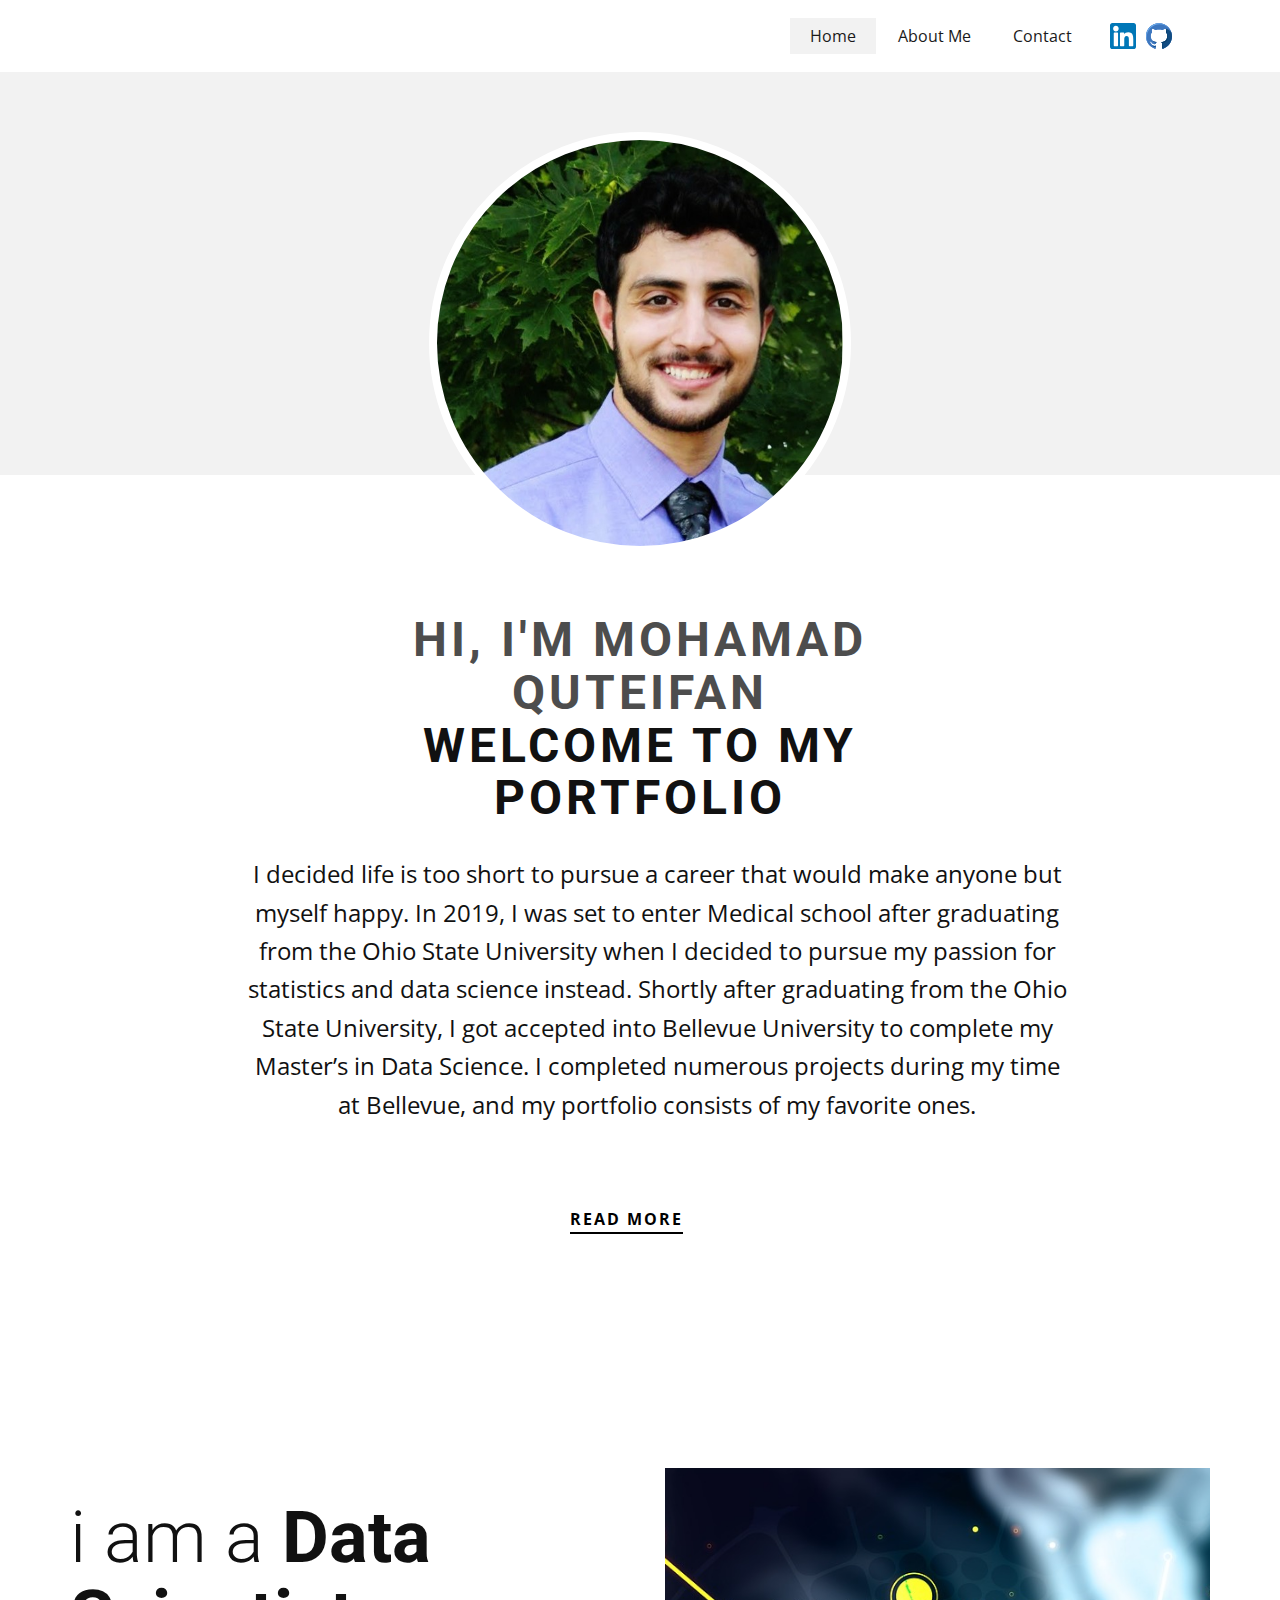
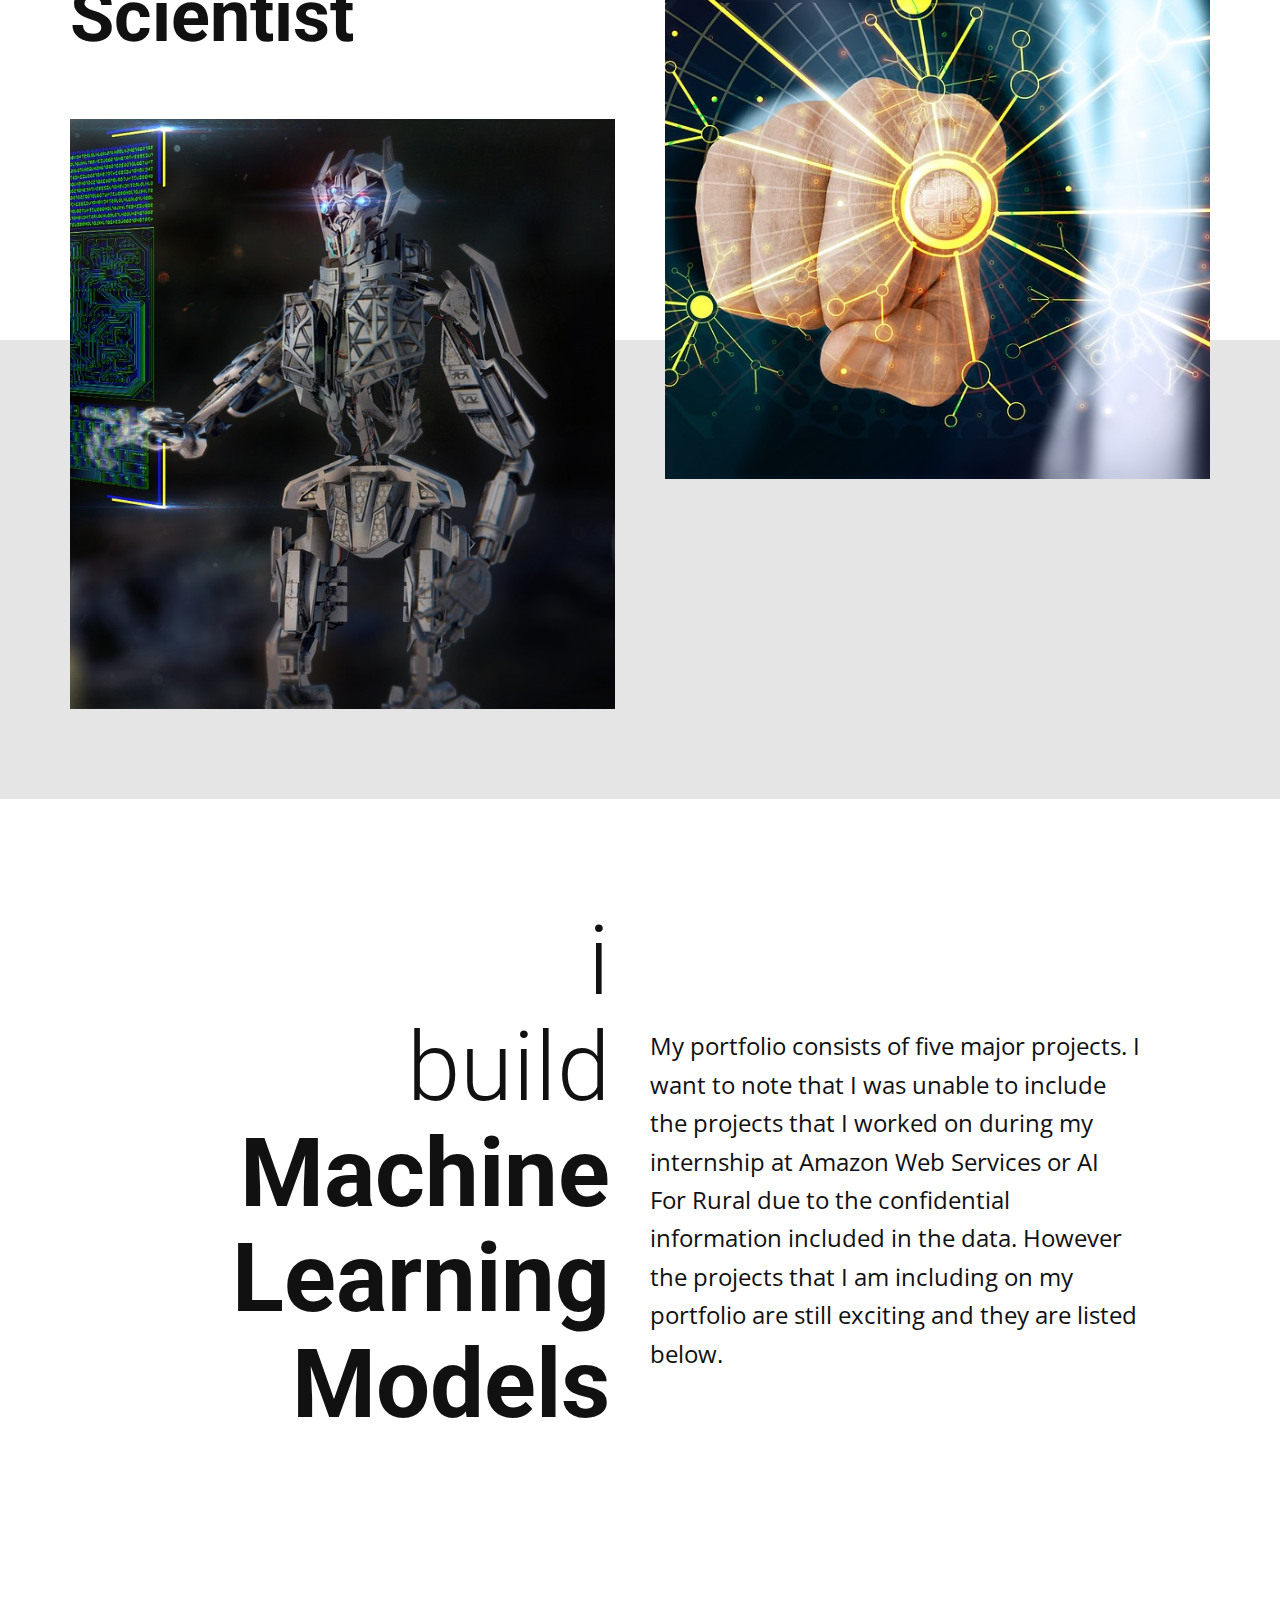
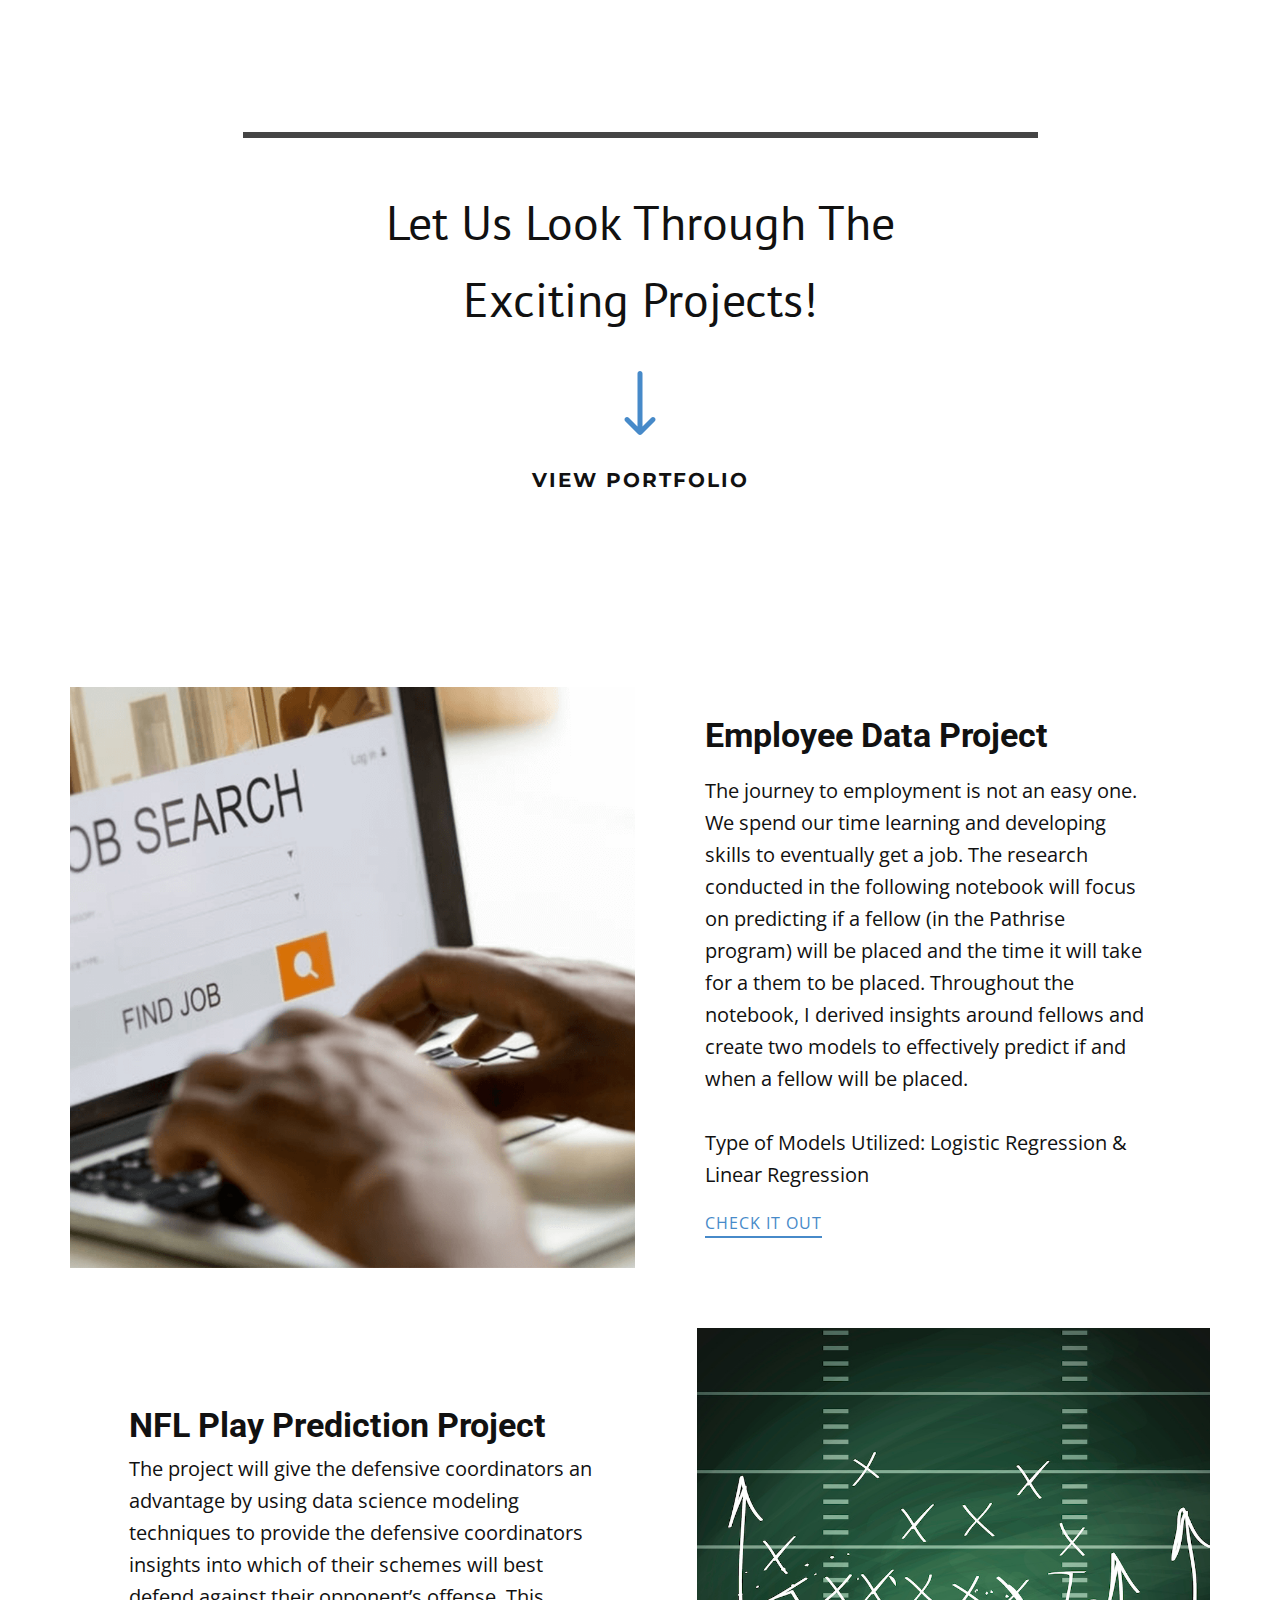
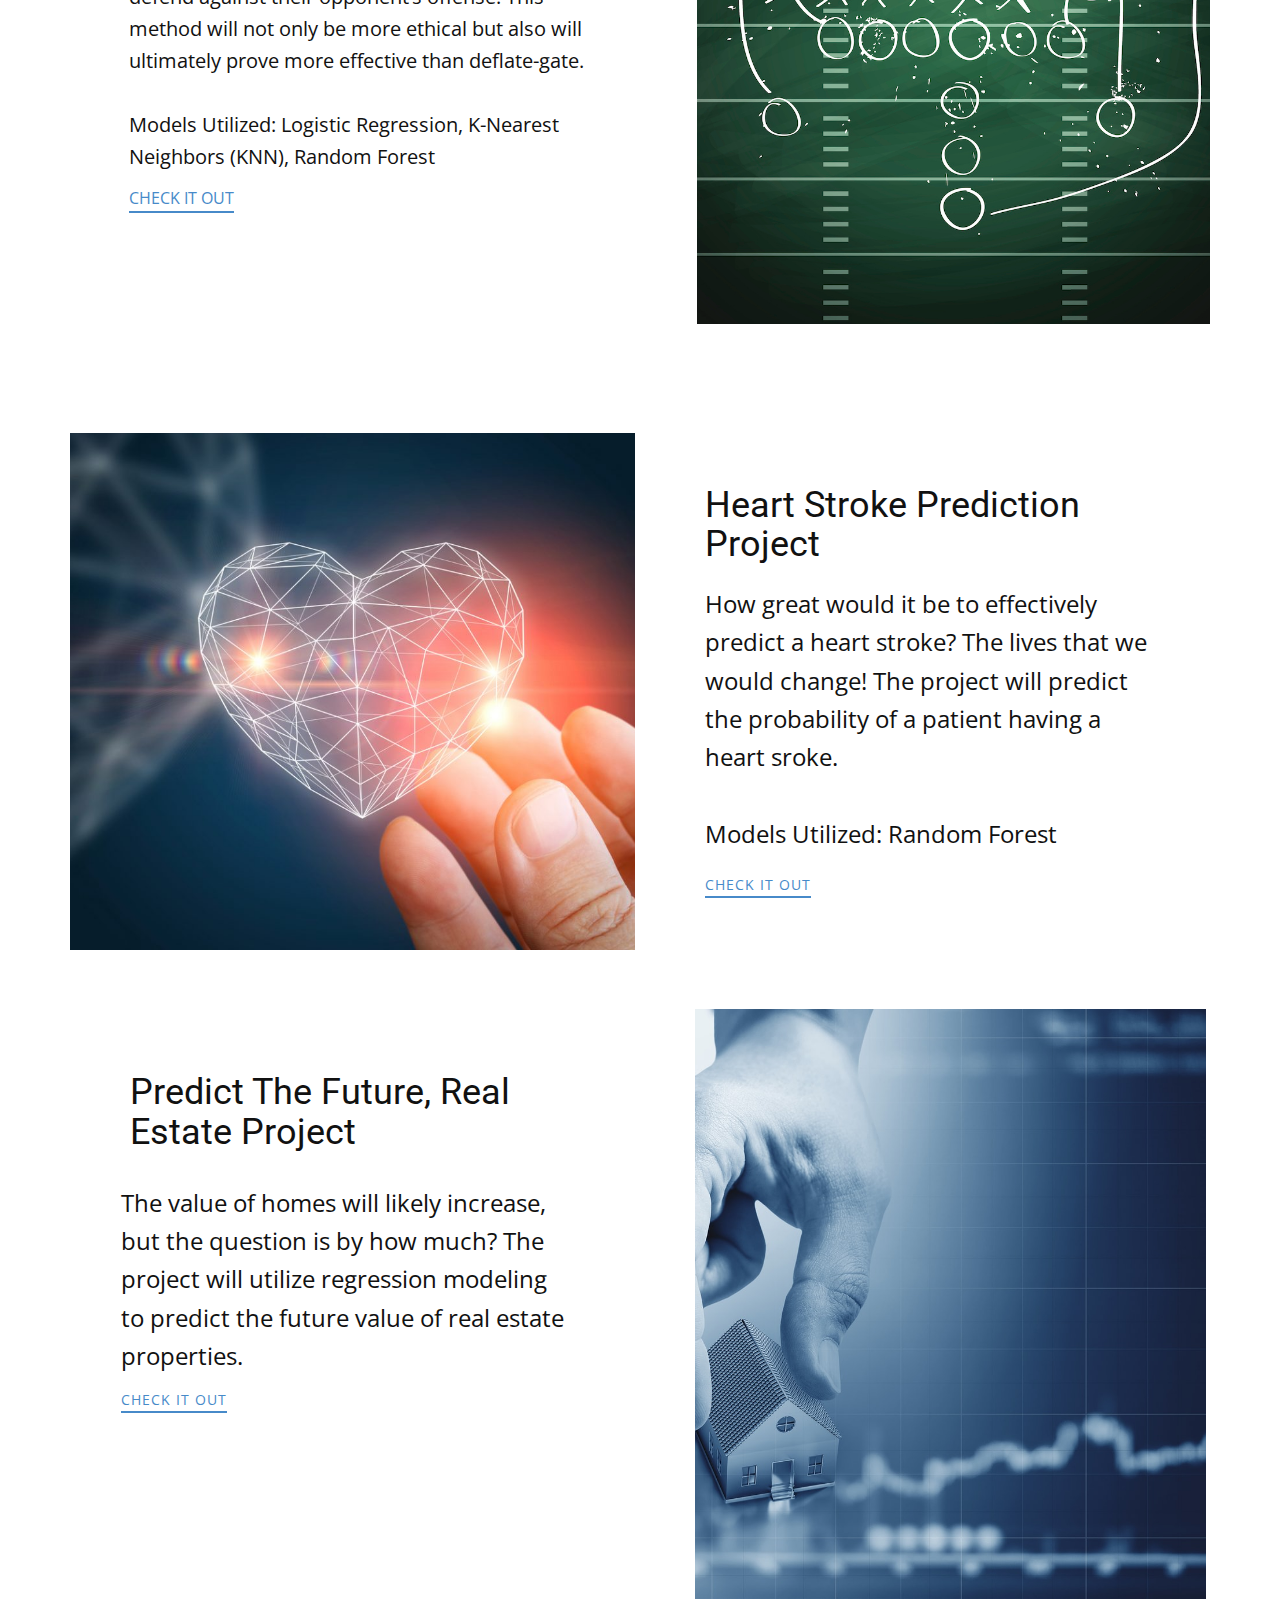
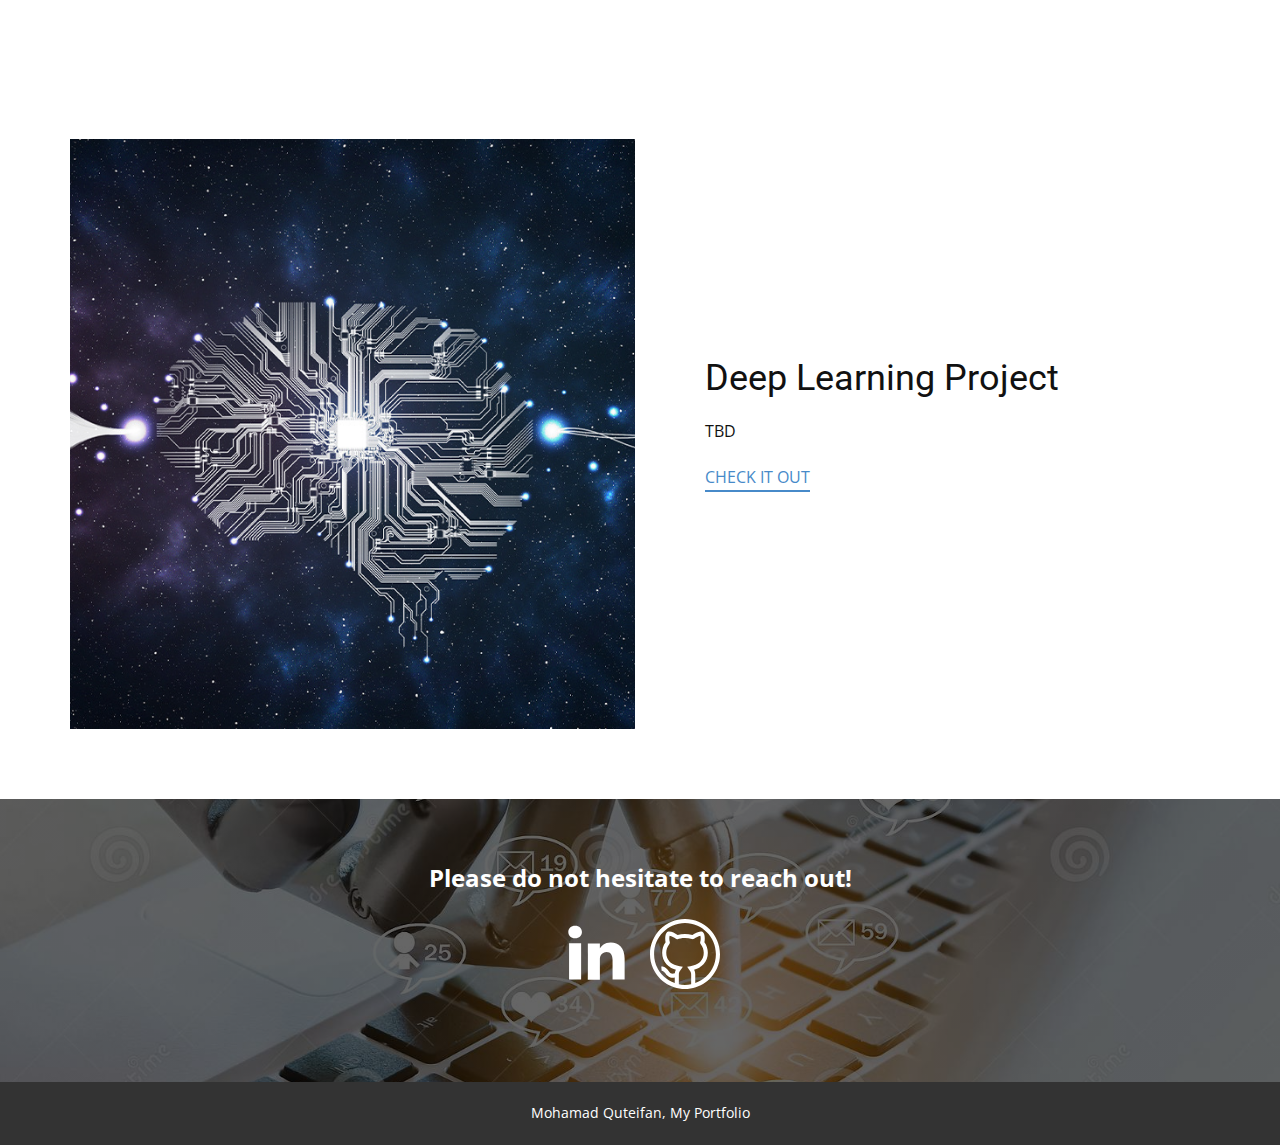
==== index.html @ 3d7f4a3b "Add files via upload" ====
<!DOCTYPE html>
<html style="font-size: 16px;">
  <head>
    <meta name="viewport" content="width=device-width, initial-scale=1.0">
    <meta charset="utf-8">
    <meta name="keywords" content="Hi, I'm Mohamad Quteifan&amp;Welcome to my Portfolio, i am a&nbsp;Data Scientist, webuilddigital, We design People Inspired Experiences that create positive change in people's lives., Visual communication for brands and people, INTUITIVE">
    <meta name="description" content="">
    <meta name="page_type" content="np-template-header-footer-from-plugin">
    <title>Home</title>
    <link rel="stylesheet" href="nicepage.css" media="screen">
<link rel="stylesheet" href="Home.css" media="screen">
    <script class="u-script" type="text/javascript" src="jquery.js" defer=""></script>
    <script class="u-script" type="text/javascript" src="nicepage.js" defer=""></script>
    <meta name="generator" content="Nicepage 3.12.1, nicepage.com">
    <link id="u-theme-google-font" rel="stylesheet" href="https://fonts.googleapis.com/css?family=Roboto:100,100i,300,300i,400,400i,500,500i,700,700i,900,900i|Open+Sans:300,300i,400,400i,600,600i,700,700i,800,800i">
    <link id="u-page-google-font" rel="stylesheet" href="https://fonts.googleapis.com/css?family=PT+Sans:400,400i,700,700i|Montserrat:100,100i,200,200i,300,300i,400,400i,500,500i,600,600i,700,700i,800,800i,900,900i">
    
    
    
    
    
    
    
    
    
    
    
    <script type="application/ld+json">{
		"@context": "http://schema.org",
		"@type": "Organization",
		"name": "Site1",
		"url": "index.html",
		"sameAs": [
				"https://www.linkedin.com/in/mohamad-quteifan-904aa9175/",
				"https://github.com/moe94z/job_portfolio"
		]
}</script>
    <meta property="og:title" content="Home">
    <meta property="og:type" content="website">
    <meta name="theme-color" content="#478ac9">
    <link rel="canonical" href="index.html">
    <meta property="og:url" content="index.html">
  </head>
  <body data-home-page="Home.html" data-home-page-title="Home" class="u-body"><header class="u-align-center-sm u-align-center-xs u-clearfix u-header u-header" id="sec-03a2"><div class="u-clearfix u-sheet u-sheet-1">
        <div class="u-social-icons u-spacing-10 u-social-icons-1">
          <a class="u-social-url" title="LinkedIn" target="_blank" href="https://www.linkedin.com/in/mohamad-quteifan-904aa9175/"><span class="u-icon u-icon-circle u-social-facebook u-social-icon u-icon-1"><svg class="u-svg-link" preserveAspectRatio="xMidYMin slice" viewBox="0 0 382 382" style=""><use xmlns:xlink="http://www.w3.org/1999/xlink" xlink:href="#svg-62d9"></use></svg><svg class="u-svg-content" viewBox="0 0 382 382" x="0px" y="0px" id="svg-62d9" style="enable-background:new 0 0 382 382;"><path style="fill:currentColor;" d="M347.445,0H34.555C15.471,0,0,15.471,0,34.555v312.889C0,366.529,15.471,382,34.555,382h312.889  C366.529,382,382,366.529,382,347.444V34.555C382,15.471,366.529,0,347.445,0z M118.207,329.844c0,5.554-4.502,10.056-10.056,10.056  H65.345c-5.554,0-10.056-4.502-10.056-10.056V150.403c0-5.554,4.502-10.056,10.056-10.056h42.806  c5.554,0,10.056,4.502,10.056,10.056V329.844z M86.748,123.432c-22.459,0-40.666-18.207-40.666-40.666S64.289,42.1,86.748,42.1  s40.666,18.207,40.666,40.666S109.208,123.432,86.748,123.432z M341.91,330.654c0,5.106-4.14,9.246-9.246,9.246H286.73  c-5.106,0-9.246-4.14-9.246-9.246v-84.168c0-12.556,3.683-55.021-32.813-55.021c-28.309,0-34.051,29.066-35.204,42.11v97.079  c0,5.106-4.139,9.246-9.246,9.246h-44.426c-5.106,0-9.246-4.14-9.246-9.246V149.593c0-5.106,4.14-9.246,9.246-9.246h44.426  c5.106,0,9.246,4.14,9.246,9.246v15.655c10.497-15.753,26.097-27.912,59.312-27.912c73.552,0,73.131,68.716,73.131,106.472  L341.91,330.654L341.91,330.654z"></path></svg></span>
          </a>
          <a class="u-social-url" title="Github" target="_blank" href="https://github.com/moe94z/job_portfolio"><span class="u-icon u-icon-circle u-social-icon u-social-twitter u-icon-2"><svg class="u-svg-link" preserveAspectRatio="xMidYMin slice" viewBox="0 0 496 496" style=""><use xmlns:xlink="http://www.w3.org/1999/xlink" xlink:href="#svg-66b6"></use></svg><svg class="u-svg-content" viewBox="0 0 496 496" x="0px" y="0px" id="svg-66b6" style="enable-background:new 0 0 496 496;"><path id="SVGCleanerId_0" style="fill:#3E77BF;" d="M247.992,5.163C111.048,5.163,0,116.627,0,254.163  c0,109.992,71.048,203.32,169.632,236.24c12.392,2.296,16.912-5.392,16.912-12c0-5.904-0.216-21.56-0.336-42.344  c-69,15.064-83.552-33.376-83.552-33.376c-11.264-28.768-27.52-36.408-27.52-36.408c-22.528-15.456,1.696-15.16,1.696-15.16  c24.88,1.752,37.976,25.672,37.976,25.672c22.144,38.048,58.064,27.048,72.192,20.672c2.232-16.08,8.656-27.064,15.736-33.28  c-55.056-6.296-112.944-27.64-112.944-123.04c0-27.176,9.656-49.408,25.52-66.832c-2.568-6.296-11.072-31.6,2.416-65.872  c0,0,20.832-6.688,68.2,25.52c19.784-5.52,41-8.28,62.096-8.392c21.048,0.112,42.28,2.864,62.096,8.392  c47.328-32.208,68.128-25.52,68.128-25.52c13.52,34.272,5.016,59.576,2.456,65.872c15.904,17.424,25.504,39.648,25.504,66.832  c0,95.64-57.984,116.68-113.232,122.856c8.904,7.688,16.832,22.872,16.832,46.112c0,33.296-0.296,60.128-0.296,68.296  c0,6.672,4.472,14.424,17.048,11.968C425.016,457.387,496,364.123,496,254.163C496,116.627,384.952,5.163,247.992,5.163z"></path><g><path id="SVGCleanerId_0_1_" style="fill:#3E77BF;" d="M247.992,5.163C111.048,5.163,0,116.627,0,254.163   c0,109.992,71.048,203.32,169.632,236.24c12.392,2.296,16.912-5.392,16.912-12c0-5.904-0.216-21.56-0.336-42.344   c-69,15.064-83.552-33.376-83.552-33.376c-11.264-28.768-27.52-36.408-27.52-36.408c-22.528-15.456,1.696-15.16,1.696-15.16   c24.88,1.752,37.976,25.672,37.976,25.672c22.144,38.048,58.064,27.048,72.192,20.672c2.232-16.08,8.656-27.064,15.736-33.28   c-55.056-6.296-112.944-27.64-112.944-123.04c0-27.176,9.656-49.408,25.52-66.832c-2.568-6.296-11.072-31.6,2.416-65.872   c0,0,20.832-6.688,68.2,25.52c19.784-5.52,41-8.28,62.096-8.392c21.048,0.112,42.28,2.864,62.096,8.392   c47.328-32.208,68.128-25.52,68.128-25.52c13.52,34.272,5.016,59.576,2.456,65.872c15.904,17.424,25.504,39.648,25.504,66.832   c0,95.64-57.984,116.68-113.232,122.856c8.904,7.688,16.832,22.872,16.832,46.112c0,33.296-0.296,60.128-0.296,68.296   c0,6.672,4.472,14.424,17.048,11.968C425.016,457.387,496,364.123,496,254.163C496,116.627,384.952,5.163,247.992,5.163z"></path>
</g><g><path style="fill:#114C82;" d="M378.496,109.131c13.128,33.904,4.752,58.928,2.2,65.176c15.904,17.424,25.504,39.648,25.504,66.832   c0,95.64-57.984,116.68-113.232,122.856c8.904,7.688,16.832,22.872,16.832,46.112c0,33.296-0.296,60.128-0.296,68.296   c0,6.672,4.472,14.424,17.048,11.968C425.016,457.387,496,364.123,496,254.163c0-29.56-5.152-57.896-14.568-84.2   C447.24,133.963,409.184,109.987,378.496,109.131z"></path><path style="fill:#114C82;" d="M192.976,377.323c2.784-5.616,6.184-9.984,9.76-13.144c-30.176-3.456-61.168-11.512-83.048-33.744   C136.52,358.451,163.928,371.195,192.976,377.323z"></path>
</g><path style="fill:#6CA9EA;" d="M12.912,270.947c0-137.536,111.048-249,247.992-249c76.04,0,144.056,34.392,189.536,88.488  C405.52,46.755,331.616,5.163,247.992,5.163C111.048,5.163,0,116.627,0,254.163c0,61.32,22.12,117.424,58.752,160.792  C29.944,374.291,12.912,324.643,12.912,270.947z"></path><path style="fill:#083E66;" d="M322.712,426.899c0-23.232-7.928-38.44-16.832-46.128c55.248-6.16,113.24-27.216,113.24-122.848  c0-27.184-9.6-49.4-25.52-66.824c2.576-6.296,11.096-31.608-2.456-65.872c0,0-2.576-0.792-7.896-0.488  c5.808,25.84-0.416,44.32-2.552,49.568c15.904,17.424,25.504,39.648,25.504,66.832c0,95.64-57.984,116.68-113.232,122.856  c8.904,7.688,16.832,22.872,16.832,46.112c0,33.296-0.296,60.128-0.296,68.296c0,5.872,3.496,12.568,12.92,12.408  C322.488,479.555,322.712,455.659,322.712,426.899z"></path><path style="fill:#114C82;" d="M117.464,423.995c5.208,10.72,22.712,36.4,68.888,30.992c-0.064-5.648-0.112-11.976-0.144-18.928  C150.584,443.835,129.552,434.667,117.464,423.995z"></path><path style="fill:#6CA9EA;" d="M126.368,391.387c-1.592-2.4-4.576-6.472-8.904-10.544  C120.272,385.011,123.256,388.507,126.368,391.387z"></path></svg></span>
          </a>
        </div>
        <nav class="u-align-left u-menu u-menu-dropdown u-offcanvas u-menu-1">
          <div class="menu-collapse" style="font-size: 1rem;">
            <a class="u-button-style u-nav-link" href="#">
              <svg class="u-svg-link" preserveAspectRatio="xMidYMin slice" viewBox="0 0 302 302" style=""><use xmlns:xlink="http://www.w3.org/1999/xlink" xlink:href="#svg-8a8f"></use></svg>
              <svg xmlns="http://www.w3.org/2000/svg" xmlns:xlink="http://www.w3.org/1999/xlink" version="1.1" id="svg-8a8f" x="0px" y="0px" viewBox="0 0 302 302" style="enable-background:new 0 0 302 302;" xml:space="preserve" class="u-svg-content"><g><rect y="36" width="302" height="30"></rect><rect y="236" width="302" height="30"></rect><rect y="136" width="302" height="30"></rect>
</g><g></g><g></g><g></g><g></g><g></g><g></g><g></g><g></g><g></g><g></g><g></g><g></g><g></g><g></g><g></g></svg>
            </a>
          </div>
          <div class="u-custom-menu u-nav-container">
            <ul class="u-nav u-spacing-2 u-unstyled u-nav-1"><li class="u-nav-item"><a class="u-active-grey-5 u-button-style u-hover-grey-10 u-nav-link u-text-active-grey-90 u-text-grey-90 u-text-hover-grey-90" href="Home.html" style="padding: 10px 20px;">Home</a>
</li><li class="u-nav-item"><a class="u-active-grey-5 u-button-style u-hover-grey-10 u-nav-link u-text-active-grey-90 u-text-grey-90 u-text-hover-grey-90" href="About-Me.html" style="padding: 10px 20px;">About Me</a>
</li><li class="u-nav-item"><a class="u-active-grey-5 u-button-style u-hover-grey-10 u-nav-link u-text-active-grey-90 u-text-grey-90 u-text-hover-grey-90" href="Contact.html" style="padding: 10px 20px;">Contact</a>
</li></ul>
          </div>
          <div class="u-custom-menu u-nav-container-collapse">
            <div class="u-align-center u-black u-container-style u-inner-container-layout u-opacity u-opacity-95 u-sidenav">
              <div class="u-sidenav-overflow">
                <div class="u-menu-close"></div>
                <ul class="u-align-center u-nav u-popupmenu-items u-unstyled u-nav-2"><li class="u-nav-item"><a class="u-button-style u-nav-link" href="Home.html" style="padding: 10px 20px;">Home</a>
</li><li class="u-nav-item"><a class="u-button-style u-nav-link" href="About-Me.html" style="padding: 10px 20px;">About Me</a>
</li><li class="u-nav-item"><a class="u-button-style u-nav-link" href="Contact.html" style="padding: 10px 20px;">Contact</a>
</li></ul>
              </div>
            </div>
            <div class="u-black u-menu-overlay u-opacity u-opacity-70"></div>
          </div>
        </nav>
      </div></header>
    <section class="u-align-center u-clearfix u-section-1" id="carousel_ba1c">
      <div class="u-expanded-width u-grey-5 u-shape u-shape-rectangle u-shape-1"></div>
      <div alt="" class="u-border-8 u-border-white u-image u-image-circle u-image-1" data-image-width="601" data-image-height="601"></div>
      <h2 class="u-align-center u-text u-text-1">
        <span class="u-text-grey-70">Hi, I'm Mohamad QuteifaN</span>
        <br>Welcome to my Portfolio
      </h2>
      <p class="u-align-center u-text u-text-2">I decided life is too short to pursue a career that would make anyone but myself happy. In 2019, I was set to enter Medical school after graduating from the Ohio State University when I decided to pursue my passion for statistics and data science instead. Shortly after graduating from the Ohio State University, I got accepted into Bellevue University to complete my Master’s in Data Science. I completed numerous projects during my time at Bellevue, and my portfolio consists of my favorite ones.</p>
      <p class="u-text u-text-3">&nbsp;&nbsp;<br>
      </p>
      <a href="About-Me.html" data-page-id="1490206124" class="u-active-none u-border-2 u-border-black u-btn u-btn-rectangle u-button-style u-hover-none u-none u-btn-1" target="_blank">read more</a>
    </section>
    <section class="u-clearfix u-grey-10 u-valign-top-lg u-valign-top-xl u-section-2" id="carousel_6cce">
      <div class="u-expanded-width u-shape u-shape-rectangle u-white u-shape-1"></div>
      <div class="u-clearfix u-gutter-50 u-layout-wrap u-layout-wrap-1">
        <div class="u-layout">
          <div class="u-layout-row">
            <div class="u-container-style u-layout-cell u-left-cell u-size-30 u-layout-cell-1">
              <div class="u-container-layout u-valign-top u-container-layout-1">
                <h2 class="u-align-left u-text u-text-1">i am a&nbsp;<span style="font-weight: 700;">Data Scientist</span>
                </h2>
                <img src="images/48fd1aa36b492412c0add95955377b33d383088a3a915f79c4922a557d38fcab92a4e2fc0c6172237e4321db1f31d0b478dfc99444fad616655829_1280.jpg" alt="" class="u-expanded-width u-image u-image-default u-image-1" data-image-width="1280" data-image-height="720">
              </div>
            </div>
            <div class="u-container-style u-layout-cell u-right-cell u-size-30 u-layout-cell-2">
              <div class="u-container-layout u-container-layout-2">
                <img class="u-expanded-width u-image u-image-2" src="images/2a2d715eddd29be3037ed1bd314f33c243db2ed6823d660c3ce680f28a0178cde86cc2e2a98e6520d9d602aae78fd8c19b2b03777353a0741c46ea_1280.jpg" data-image-width="1280" data-image-height="675">
                <p class="u-align-left u-text u-text-2">&nbsp;&nbsp;</p>
              </div>
            </div>
          </div>
        </div>
      </div>
    </section>
    <section class="u-clearfix u-white u-section-3" id="carousel_ca64">
      <div class="u-clearfix u-sheet u-valign-middle-lg u-valign-middle-md u-valign-middle-xl u-sheet-1">
        <div class="u-clearfix u-expanded-width u-layout-wrap u-layout-wrap-1">
          <div class="u-layout">
            <div class="u-layout-row">
              <div class="u-align-right u-container-style u-layout-cell u-size-30 u-layout-cell-1">
                <div class="u-container-layout u-container-layout-1">
                  <h1 class="u-text u-text-1">i<br>build<br><b>Machine Learning Models</b>
                  </h1>
                </div>
              </div>
              <div class="u-container-style u-layout-cell u-size-30 u-layout-cell-2">
                <div class="u-container-layout u-container-layout-2">
                  <p class="u-text u-text-2">My portfolio consists of five major projects. I want to note that I was unable to include the projects that I worked on during my internship at Amazon Web Services or AI For Rural due to the confidential information included in the data. However the projects that I am including on my portfolio are still exciting and they are listed below.</p>
                </div>
              </div>
            </div>
          </div>
        </div>
      </div>
    </section>
    <section class="u-clearfix u-section-4" id="carousel_9575">
      <div class="u-clearfix u-sheet u-valign-middle u-sheet-1">
        <div class="u-border-6 u-border-grey-dark-1 u-line u-line-horizontal u-line-1"></div>
        <h2 class="u-align-center u-custom-font u-font-pt-sans u-text u-text-1">Let Us Look Through The Exciting Projects!</h2><span class="u-icon u-icon-circle u-text-palette-1-base u-icon-1"><svg class="u-svg-link" preserveAspectRatio="xMidYMin slice" viewBox="0 0 512 512" style=""><use xmlns:xlink="http://www.w3.org/1999/xlink" xlink:href="#svg-1135"></use></svg><svg xmlns="http://www.w3.org/2000/svg" xmlns:xlink="http://www.w3.org/1999/xlink" version="1.1" xml:space="preserve" class="u-svg-content" viewBox="0 0 512 512" x="0px" y="0px" id="svg-1135" style="enable-background:new 0 0 512 512;"><g><g><path d="M374.108,373.328c-7.829-7.792-20.492-7.762-28.284,0.067L276,443.557V20c0-11.046-8.954-20-20-20    c-11.046,0-20,8.954-20,20v423.558l-69.824-70.164c-7.792-7.829-20.455-7.859-28.284-0.067c-7.83,7.793-7.859,20.456-0.068,28.285    l104,104.504c0.006,0.007,0.013,0.012,0.019,0.018c7.792,7.809,20.496,7.834,28.314,0.001c0.006-0.007,0.013-0.012,0.019-0.018    l104-104.504C381.966,393.785,381.939,381.121,374.108,373.328z"></path>
</g>
</g></svg></span>
        <h5 class="u-align-center u-custom-font u-font-montserrat u-text u-text-2">view portfolio</h5>
      </div>
    </section>
    <section class="u-clearfix u-section-5" id="sec-7478">
      <div class="u-clearfix u-sheet u-sheet-1">
        <div class="u-clearfix u-expanded-width u-gutter-10 u-layout-wrap u-layout-wrap-1">
          <div class="u-gutter-0 u-layout">
            <div class="u-layout-row" style="">
              <div class="u-size-30 u-size-60-md" style="">
                <div class="u-layout-row" style="">
                  <div class="u-align-left u-container-style u-image u-layout-cell u-left-cell u-size-60 u-image-1" src="" data-image-width="1600" data-image-height="800">
                    <div class="u-container-layout u-valign-middle u-container-layout-1" src=""></div>
                  </div>
                </div>
              </div>
              <div class="u-size-30 u-size-60-md" style="">
                <div class="u-layout-col" style="">
                  <div class="u-align-left u-container-style u-layout-cell u-right-cell u-size-60 u-white u-layout-cell-2">
                    <div class="u-container-layout u-valign-middle u-container-layout-2">
                      <h2 class="u-text u-text-1">Employee Data Project</h2>
                      <p class="u-text u-text-2">The journey to employment is not an easy one. We spend our time learning and developing skills to eventually get a job. The research conducted in the following notebook will focus on predicting if a fellow (in the Pathrise program) will be placed and the time it will take for a them to be placed. Throughout the notebook, I derived insights around fellows and create two models to effectively predict if and when a fellow will be placed.<br>
                        <br>Type of Models Utilized: Logistic Regression &amp; Linear Regression
                      </p>
                      <a href="https://github.com/moe94z/job_portfolio/blob/main/Employment_Challenge_Classification_Regression_Modeling_MQuteifan.ipynb" class="u-active-none u-border-2 u-border-palette-1-base u-btn u-btn-rectangle u-button-style u-hover-none u-none u-btn-1">Check It Out</a>
                    </div>
                  </div>
                </div>
              </div>
            </div>
          </div>
        </div>
      </div>
    </section>
    <section class="u-clearfix u-section-6" id="sec-d59d">
      <div class="u-clearfix u-sheet u-sheet-1">
        <div class="u-clearfix u-expanded-width u-layout-wrap u-layout-wrap-1">
          <div class="u-layout">
            <div class="u-layout-row">
              <div class="u-align-left u-container-style u-layout-cell u-left-cell u-size-33 u-layout-cell-1">
                <div class="u-container-layout u-container-layout-1">
                  <h2 class="u-text u-text-1">NFL Play Prediction Project</h2>
                  <p class="u-text u-text-2">The project will give the defensive coordinators an advantage by using data science modeling techniques to provide the defensive coordinators insights into which of their schemes will best defend against their opponent’s offense. This method will not only be more ethical but also will ultimately prove more effective than deflate-gate.<br>
                    <br>Models Utilized: Logistic Regression, K-Nearest Neighbors (KNN), Random Forest
                  </p>
                  <a href="https://github.com/moe94z/job_portfolio/blob/main/NFL_Data_Predictive_Modeling_Analytics.ipynb" class="u-active-none u-border-2 u-border-palette-1-base u-btn u-btn-rectangle u-button-style u-hover-none u-none u-btn-1">CHECK IT OUT<br>
                  </a>
                </div>
              </div>
              <div class="u-container-style u-image u-layout-cell u-right-cell u-size-27 u-image-1" data-image-width="1500" data-image-height="1018">
                <div class="u-container-layout u-container-layout-2"></div>
              </div>
            </div>
          </div>
        </div>
      </div>
    </section>
    <section class="u-clearfix u-section-7" id="sec-fa97">
      <div class="u-clearfix u-sheet u-valign-middle u-sheet-1">
        <div class="u-clearfix u-expanded-width u-gutter-10 u-layout-wrap u-layout-wrap-1">
          <div class="u-gutter-0 u-layout">
            <div class="u-layout-row" style="">
              <div class="u-size-30 u-size-60-md" style="">
                <div class="u-layout-row" style="">
                  <div class="u-align-left u-container-style u-image u-layout-cell u-left-cell u-size-60 u-image-1" src="" data-image-width="1200" data-image-height="800">
                    <div class="u-container-layout u-valign-middle u-container-layout-1" src=""></div>
                  </div>
                </div>
              </div>
              <div class="u-size-30 u-size-60-md" style="">
                <div class="u-layout-col" style="">
                  <div class="u-align-left u-container-style u-layout-cell u-right-cell u-size-60 u-white u-layout-cell-2">
                    <div class="u-container-layout u-valign-middle u-container-layout-2">
                      <h2 class="u-text u-text-1">Heart Stroke Prediction Project</h2>
                      <p class="u-text u-text-2">How great would it be to effectively predict a heart stroke? The lives that we would change! The project will predict the probability of a patient having a heart sroke.&nbsp;<br>
                        <br>Models Utilized: Random Forest
                      </p>
                      <a href="https://github.com/moe94z/job_portfolio/blob/main/Heart%20Stroke%20Prediction%20Model.ipynb" class="u-active-none u-border-2 u-border-palette-1-base u-btn u-btn-rectangle u-button-style u-hover-none u-none u-btn-1">CHECK IT OUT</a>
                    </div>
                  </div>
                </div>
              </div>
            </div>
          </div>
        </div>
      </div>
    </section>
    <section class="u-clearfix u-section-8" id="sec-5522">
      <div class="u-clearfix u-gutter-0 u-layout-wrap u-layout-wrap-1">
        <div class="u-layout" style="">
          <div class="u-layout-row" style="">
            <div class="u-align-left u-container-style u-layout-cell u-left-cell u-size-28 u-size-xs-60 u-white u-layout-cell-1" src="">
              <div class="u-container-layout u-container-layout-1">
                <h2 class="u-text u-text-1">Predict The Future, Real Estate Project</h2>
                <p class="u-text u-text-2">The value of homes will likely increase, but the question is by how much? The project will utilize regression modeling to predict the future value of real estate properties. </p>
                <a href="" class="u-active-none u-border-2 u-border-palette-1-base u-btn u-btn-rectangle u-button-style u-hover-none u-none u-btn-1">CHECK IT OUT<br>
                </a>
              </div>
            </div>
            <div class="u-align-center u-container-style u-layout-cell u-right-cell u-size-32 u-size-xs-60 u-layout-cell-2" src="">
              <div class="u-container-layout u-valign-top u-container-layout-2" src="">
                <img class="u-image u-image-1" src="images/Artificial-Intelligence-in-Real-Estate-Teaser-1.jpg" data-image-width="1600" data-image-height="1019">
              </div>
            </div>
          </div>
        </div>
      </div>
    </section>
    <section class="u-clearfix u-section-9" id="sec-5ba5">
      <div class="u-clearfix u-sheet u-sheet-1">
        <div class="u-clearfix u-expanded-width u-gutter-10 u-layout-wrap u-layout-wrap-1">
          <div class="u-layout" style="">
            <div class="u-layout-row" style="">
              <div class="u-align-left u-container-style u-image u-layout-cell u-left-cell u-size-30 u-size-xs-60 u-image-1" src="" data-image-width="1200" data-image-height="675">
                <div class="u-container-layout u-valign-middle u-container-layout-1" src=""></div>
              </div>
              <div class="u-align-left u-container-style u-layout-cell u-right-cell u-size-30 u-size-xs-60 u-white u-layout-cell-2">
                <div class="u-container-layout u-container-layout-2">
                  <h2 class="u-text u-text-1">Deep Learning Project</h2>
                  <p class="u-text u-text-2">TBD</p>
                  <a href="https://nicepage.com/" class="u-active-none u-border-2 u-border-palette-1-base u-btn u-btn-rectangle u-button-style u-hover-none u-none u-btn-1">CHECK IT OUT</a>
                </div>
              </div>
            </div>
          </div>
        </div>
      </div>
    </section>
    <section class="u-align-center u-clearfix u-image u-shading u-section-10" data-image-width="1600" data-image-height="1155" id="carousel_e9c4">
      <div class="u-clearfix u-sheet u-sheet-1">
        <p class="u-large-text u-text u-text-variant u-text-1">Please do not hesitate to reach out! </p>
        <div class="u-social-icons u-spacing-20 u-social-icons-1">
          <a class="u-social-url" target="_blank" href="https://www.linkedin.com/in/mohamad-quteifan-904aa9175/" title="LinkedIn"><span class="u-icon u-icon-circle u-social-icon u-social-linkedin u-text-white u-icon-1"><svg class="u-svg-link" preserveAspectRatio="xMidYMin slice" viewBox="0 0 112 112" style=""><use xmlns:xlink="http://www.w3.org/1999/xlink" xlink:href="#svg-f2b5"></use></svg><svg class="u-svg-content" viewBox="0 0 112 112" x="0px" y="0px" id="svg-f2b5"><path d="M33.8,96.8H14.5v-58h19.3V96.8z M24.1,30.9L24.1,30.9c-6.6,0-10.8-4.5-10.8-10.1c0-5.8,4.3-10.1,10.9-10.1 S34.9,15,35.1,20.8C35.1,26.4,30.8,30.9,24.1,30.9z M103.3,96.8H84.1v-31c0-7.8-2.7-13.1-9.8-13.1c-5.3,0-8.5,3.6-9.9,7.1 c-0.6,1.3-0.6,3-0.6,4.8V97H44.5c0,0,0.3-52.6,0-58h19.3v8.2c2.6-3.9,7.2-9.6,17.4-9.6c12.7,0,22.2,8.4,22.2,26.1V96.8z"></path></svg>
          
          
        </span>
          </a>
          <a class="u-social-url" target="_blank" title="Github" href="https://github.com/moe94z/job_portfolio"><span class="u-icon u-icon-circle u-social-icon u-social-reddit u-icon-2"><svg class="u-svg-link" preserveAspectRatio="xMidYMin slice" viewBox="0 0 512 512" style=""><use xmlns:xlink="http://www.w3.org/1999/xlink" xlink:href="#svg-fbc8"></use></svg><svg class="u-svg-content" viewBox="0 0 512 512" id="svg-fbc8"><path d="m256 0c-140.699219 0-256 116.300781-256 257 0 139.882812 114.25 255 256 255 141.574219 0 256-114.945312 256-255 0-140.699219-115.300781-257-256-257zm45 477.5c-14.398438 3-29.699219 4.5-45 4.5s-30.601562-1.5-45-4.5v-70.199219c0-16.800781 4.5-22.800781 10.5-30.902343 3.054688-3.492188 4.898438-6.625 18.597656-27.296876l-23.097656-3.601562c-59.402344-8.699219-82.800781-39.601562-92.101562-63.601562-12-32.097657-5.699219-72.300782 15.902343-97.796876 3.300781-3.902343 6-10.503906 3.601563-17.402343-4.503906-13.800781-3.902344-35.699219-.902344-44.101563 15.90625 2.273438 32.261719 13.667969 45.902344 21.902344 6.285156 3.667969 9.582031 2.699219 12.597656 3 10.960938-2.28125 28.058594-7.800781 54.300781-7.800781 16.199219 0 33.300781 2.398437 50.101563 7.199219 3.003906-.070313 7.832031 2.484374 16.199218-2.398438 14.257813-8.6875 30.058594-19.691406 45.898438-21.902344 3 8.402344 3.601562 30.300782-.898438 44.101563-2.402343 6.898437.296876 13.5 3.601563 17.402343 21.597656 25.5 27.898437 65.699219 15.898437 97.796876-9.300781 24-32.699218 54.902343-92.101562 63.601562l-23.097656 3.601562c14.160156 21.367188 15.652344 23.929688 18.601562 27.296876 5.996094 8.101562 10.496094 14.101562 10.496094 30.902343zm30-8.699219v-61.5c0-17.101562-3.601562-28.5-8.402344-36.902343 45.601563-12.296876 78.003906-39.300782 92.402344-78 15.300781-40.796876 8.402344-89.398438-17.101562-123 4.503906-20.097657 4.503906-52.199219-6.296876-67.199219-4.800781-6.597657-11.402343-10.199219-19.800781-10.199219-.300781 0-.300781 0-.300781 0-23.261719 1.257812-41.570312 12.972656-61.199219 24.898438-18-4.800782-36.300781-7.199219-54.601562-7.199219-18.597657 0-37.199219 2.699219-53.695313 7.199219-20.664062-12.460938-38.796875-23.671876-62.703125-24.898438-7.5 0-14.101562 3.601562-18.902343 10.199219-10.796876 15-10.796876 47.101562-6.296876 67.199219-25.503906 33.601562-32.402343 82.5-17.101562 123 14.398438 38.699218 46.800781 65.703124 92.402344 78-3.722656 6.511718-6.667969 14.914062-7.828125 26.285156-9.210938 3.175781-17.199219 4.210937-24.628907 2.027344-7.835937-2.316407-13.941406-7.546876-19.246093-16.46875-11.914063-20.015626-32.207031-36.355469-55.3125-34.230469l2.636719 29.882812c10.699218-.980469 21.347656 10.339844 26.878906 19.671875 9.125 15.367188 21.417968 25.445313 36.546875 29.914063 11.230469 3.308593 21.496093 3.230469 32.550781.871093v40.449219c-87.300781-30.601562-151-114-151-211.800781 0-124.199219 101.800781-227 226-227s226 102.800781 226 227c0 97.800781-63.699219 181.199219-151 211.800781zm0 0"></path></svg></span>
          </a>
        </div>
      </div>
    </section>
    
    
    <footer class="u-align-center u-clearfix u-footer u-grey-80 u-footer" id="sec-ed56"><div class="u-clearfix u-sheet u-sheet-1">
        <p class="u-small-text u-text u-text-variant u-text-1">Mohamad Quteifan, My Portfolio</p>
      </div></footer>
  </body>
</html>
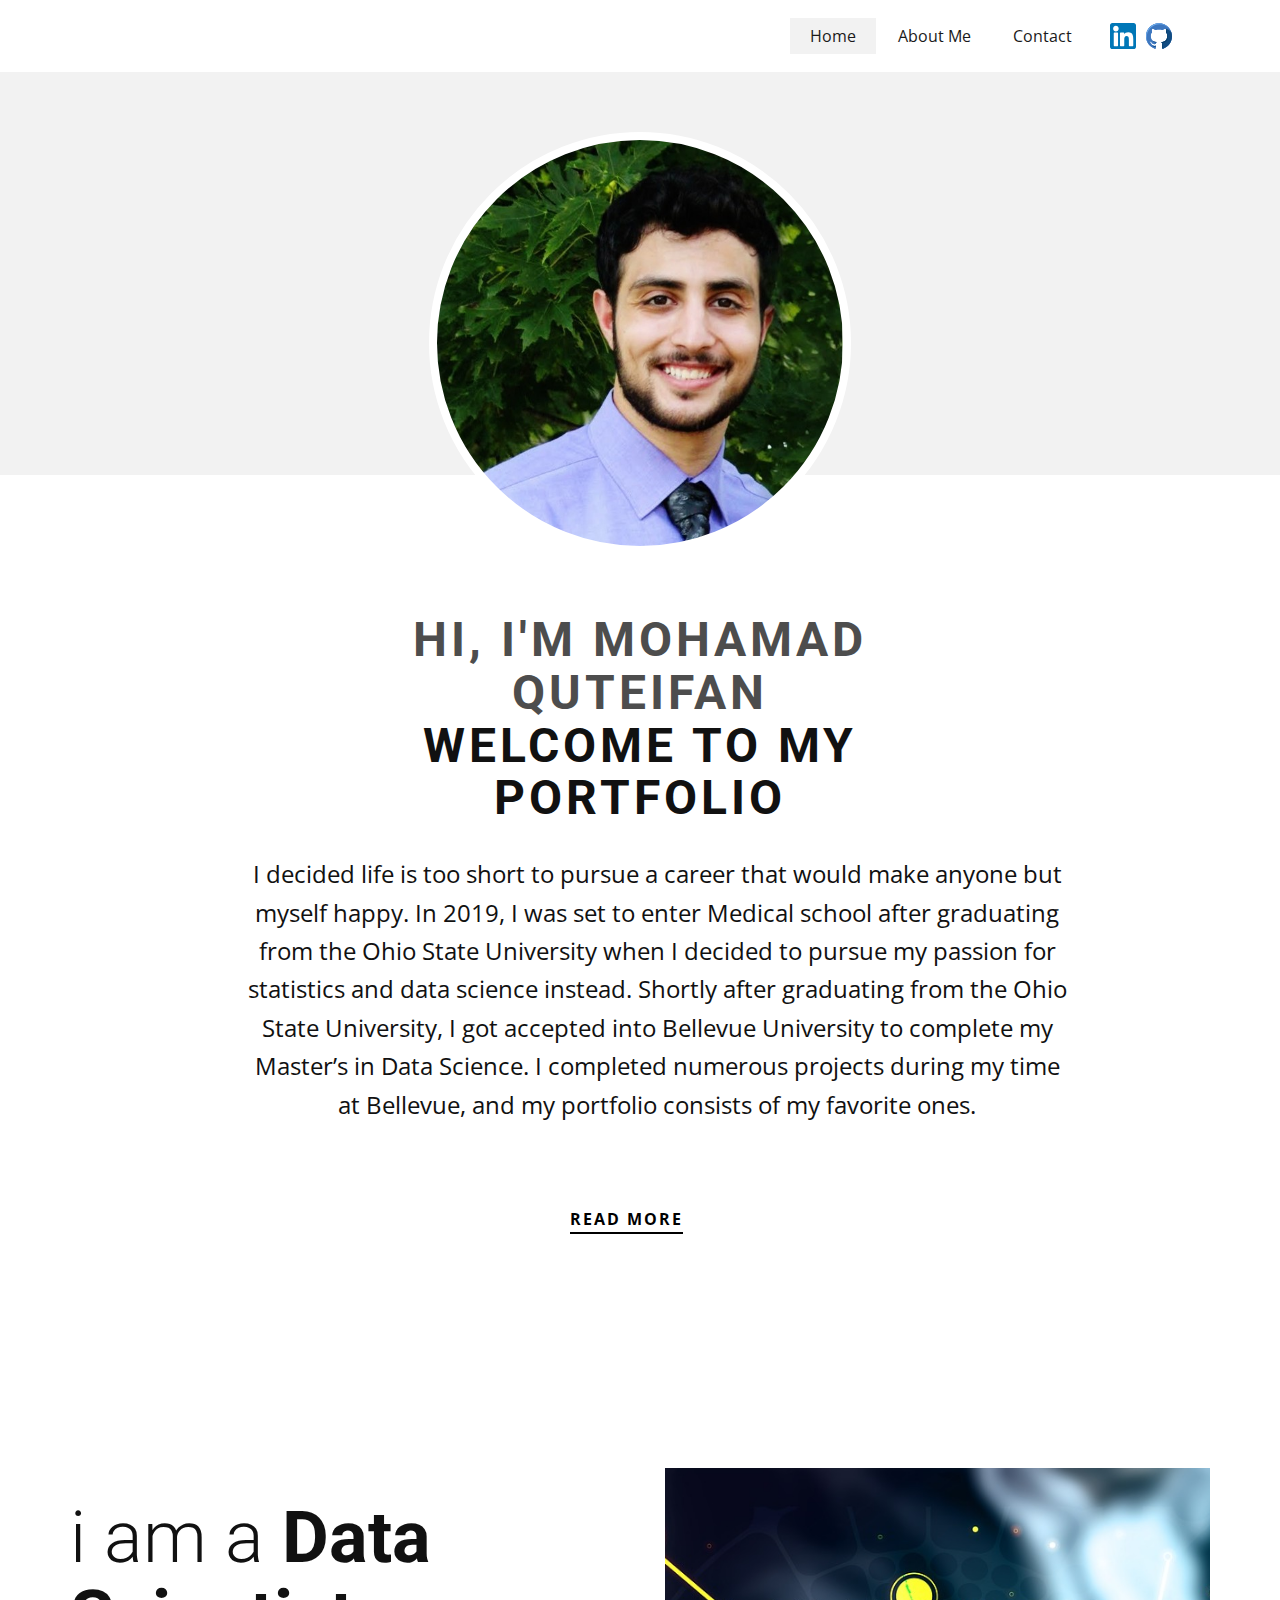
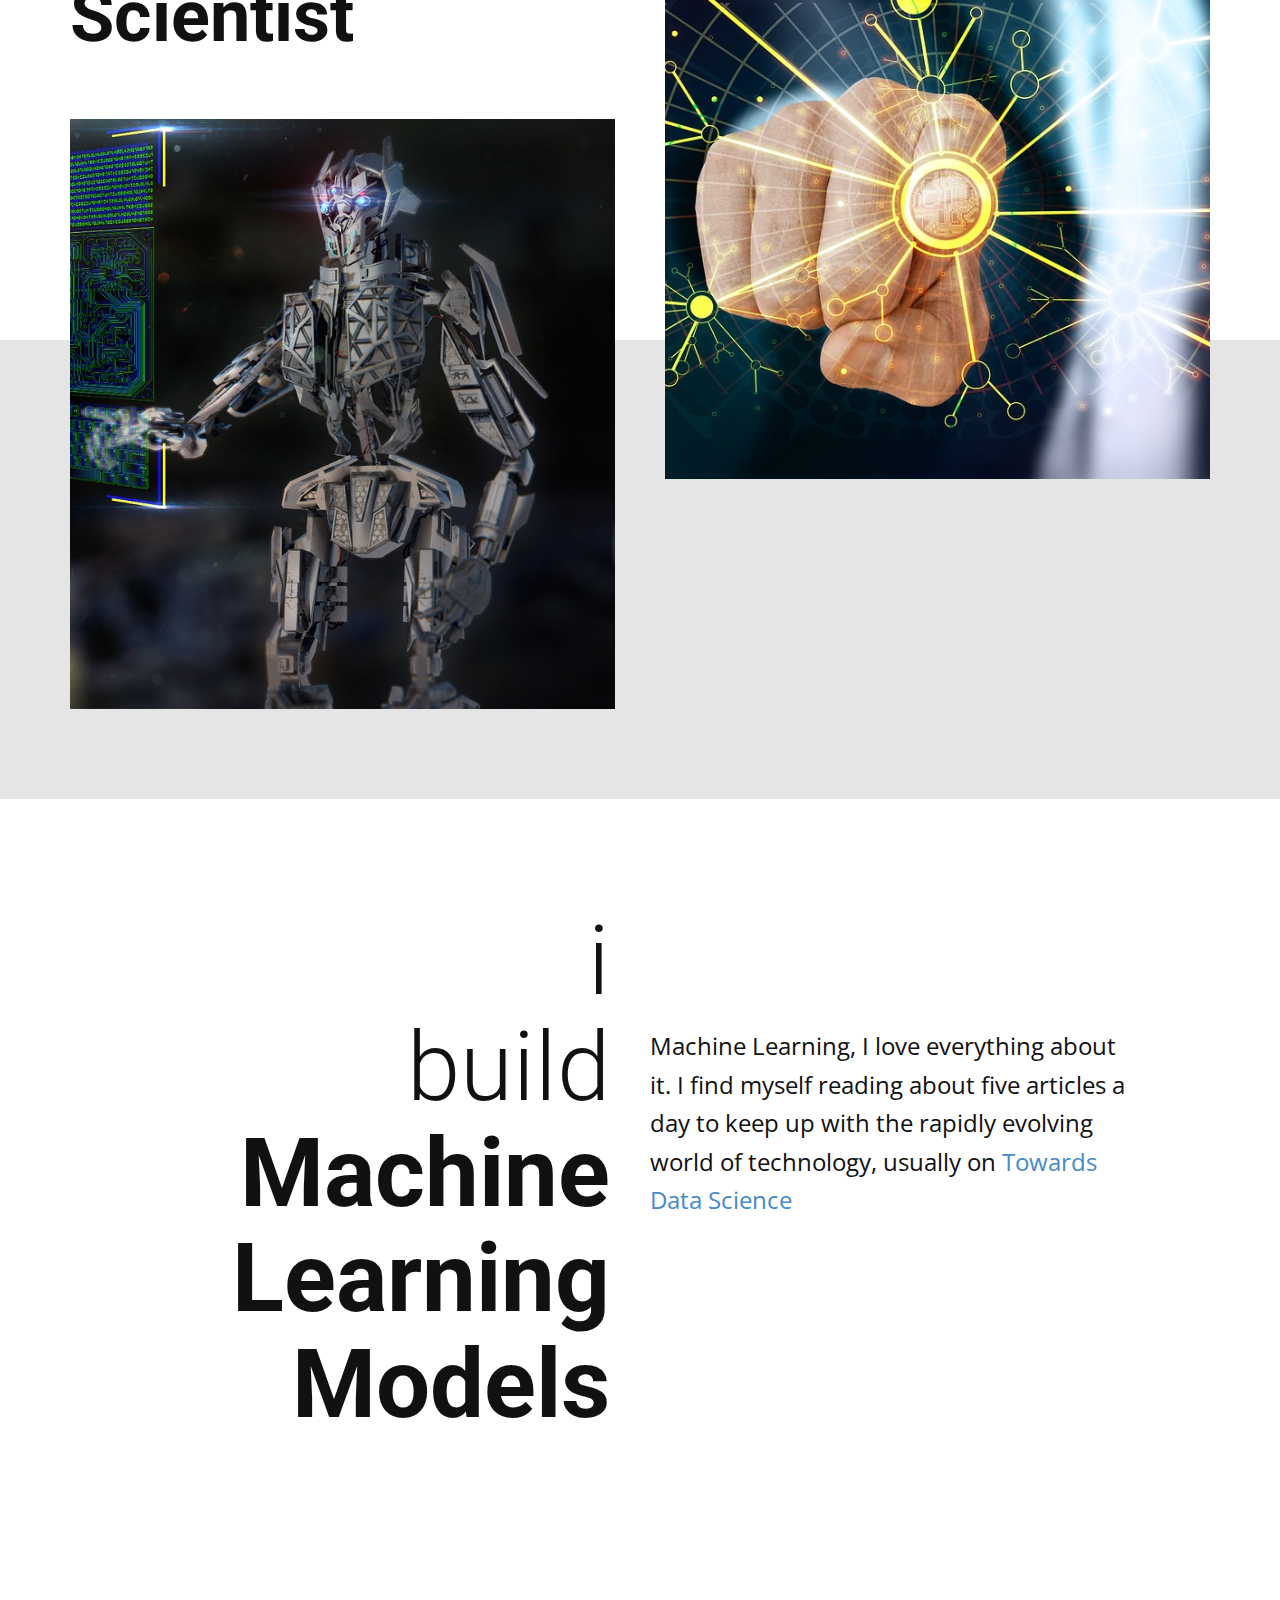
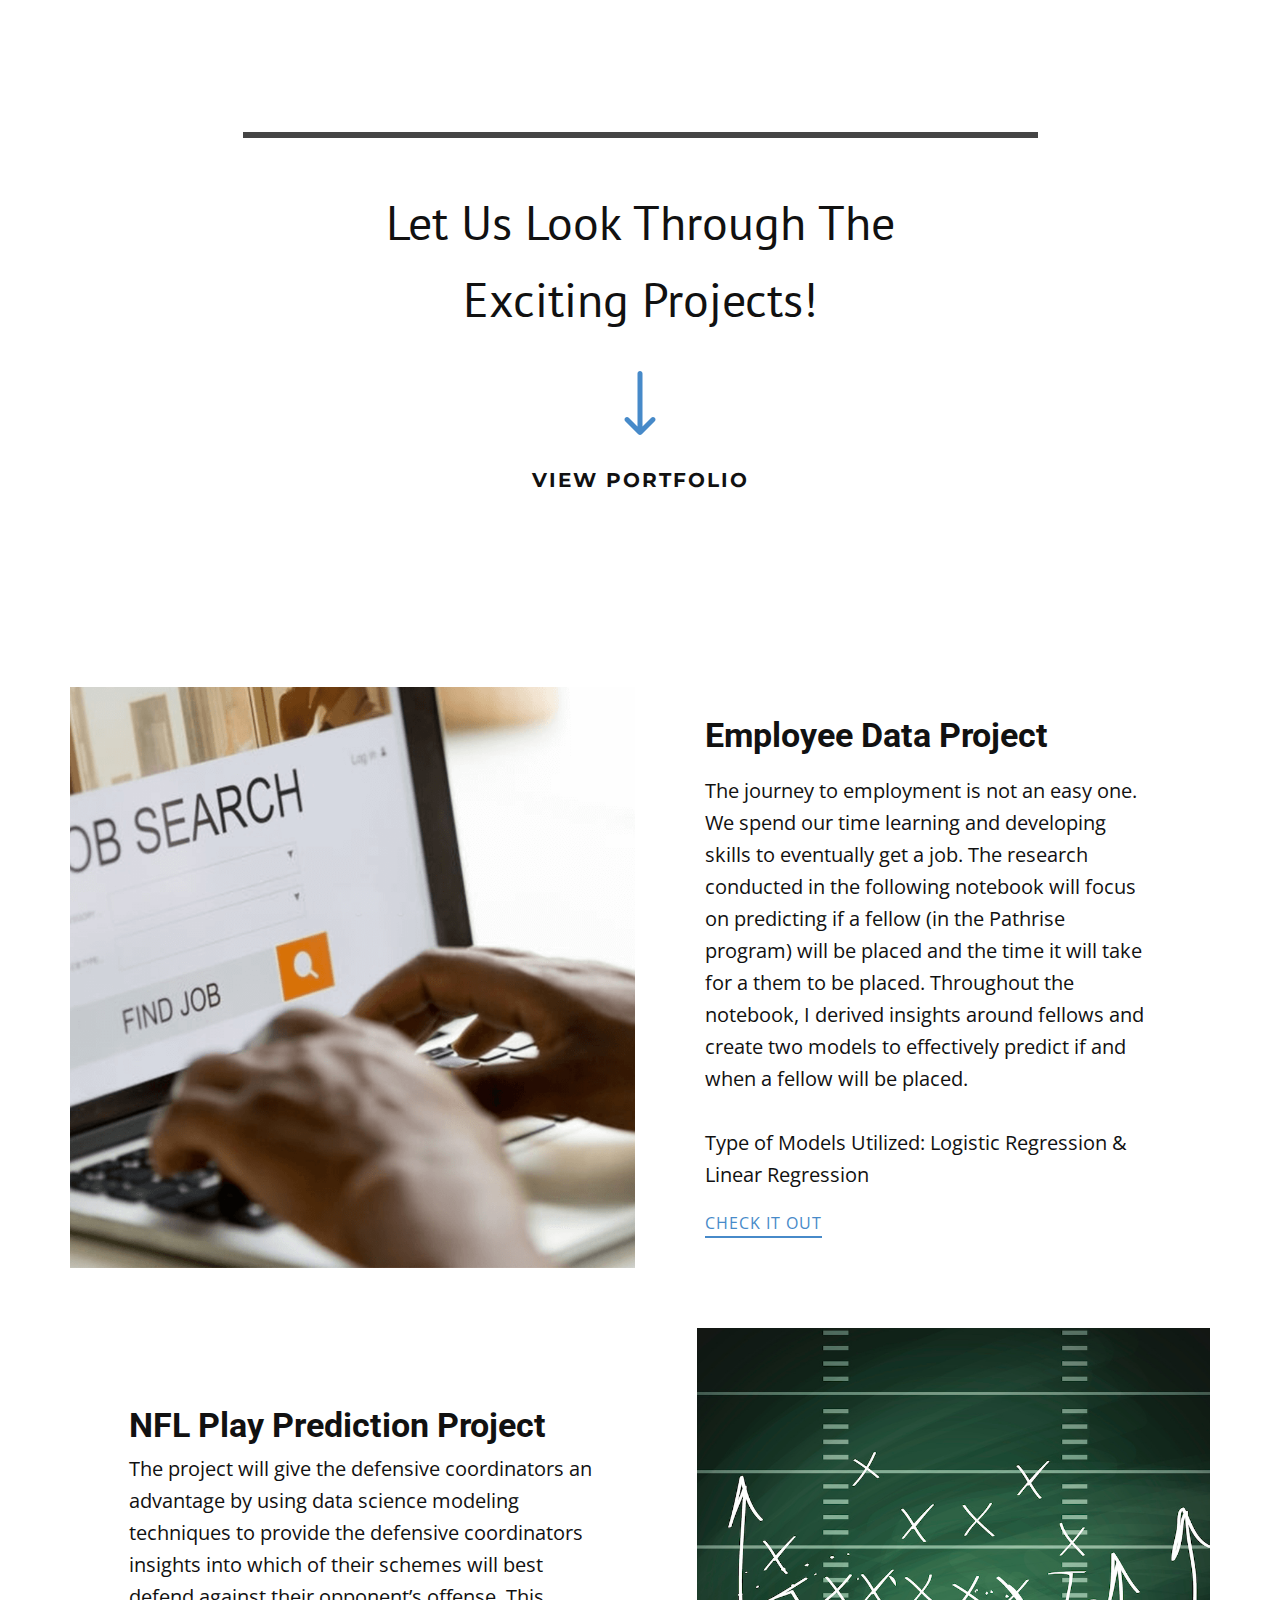
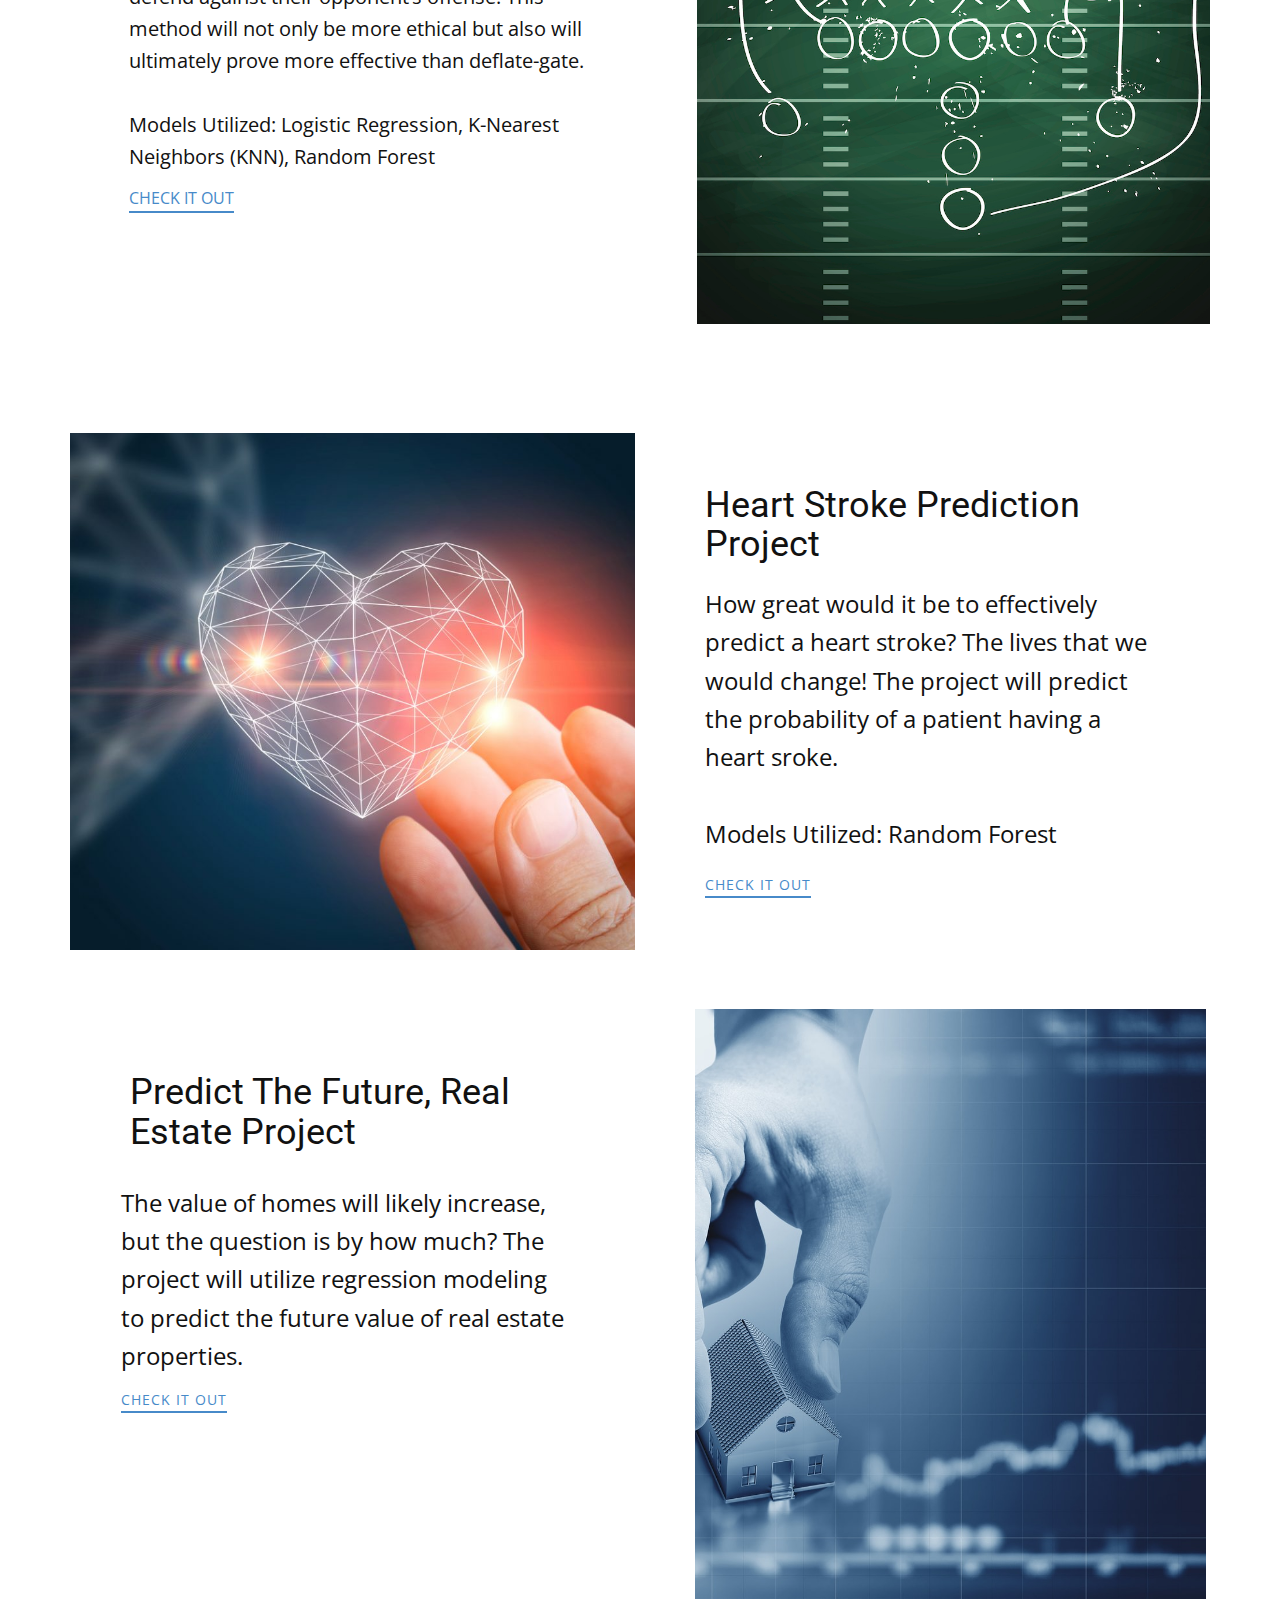
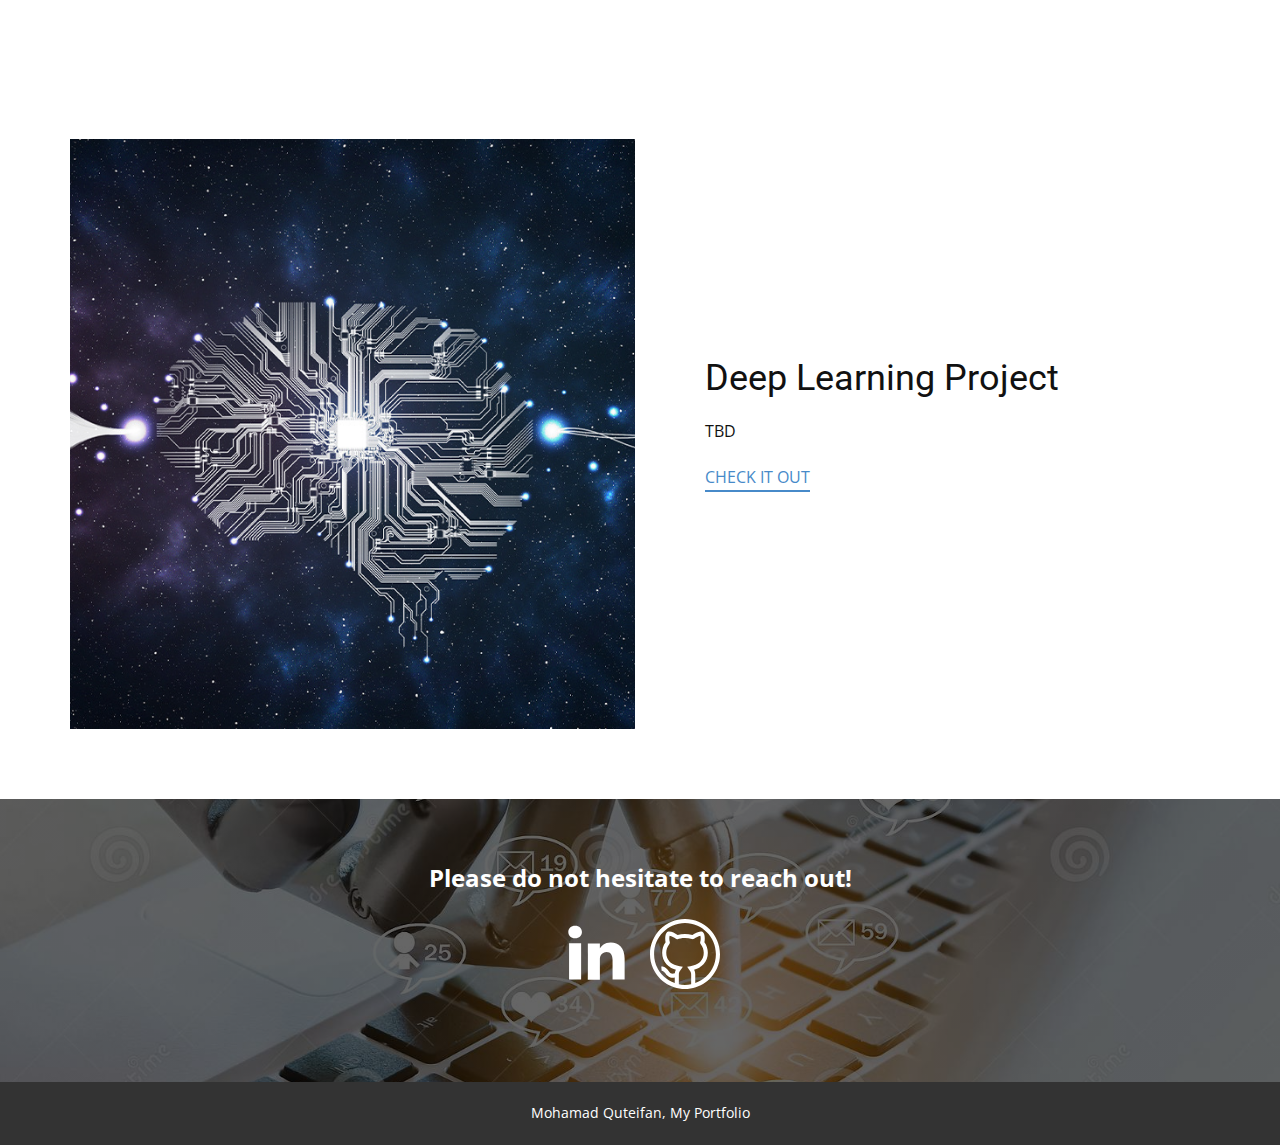
==== commit 6f5ad14d: "index" ====
--- a/index.html
+++ b/index.html
@@ -31,7 +31,7 @@
 		"name": "Site1",
 		"url": "index.html",
 		"sameAs": [
-				"https://www.linkedin.com/in/mohamad-quteifan-904aa9175/",
+				"https://www.linkedin.com/in/mohamad-quteifan",
 				"https://github.com/moe94z/job_portfolio"
 		]
 }</script>
@@ -43,7 +43,7 @@
   </head>
   <body data-home-page="Home.html" data-home-page-title="Home" class="u-body"><header class="u-align-center-sm u-align-center-xs u-clearfix u-header u-header" id="sec-03a2"><div class="u-clearfix u-sheet u-sheet-1">
         <div class="u-social-icons u-spacing-10 u-social-icons-1">
-          <a class="u-social-url" title="LinkedIn" target="_blank" href="https://www.linkedin.com/in/mohamad-quteifan-904aa9175/"><span class="u-icon u-icon-circle u-social-facebook u-social-icon u-icon-1"><svg class="u-svg-link" preserveAspectRatio="xMidYMin slice" viewBox="0 0 382 382" style=""><use xmlns:xlink="http://www.w3.org/1999/xlink" xlink:href="#svg-62d9"></use></svg><svg class="u-svg-content" viewBox="0 0 382 382" x="0px" y="0px" id="svg-62d9" style="enable-background:new 0 0 382 382;"><path style="fill:currentColor;" d="M347.445,0H34.555C15.471,0,0,15.471,0,34.555v312.889C0,366.529,15.471,382,34.555,382h312.889  C366.529,382,382,366.529,382,347.444V34.555C382,15.471,366.529,0,347.445,0z M118.207,329.844c0,5.554-4.502,10.056-10.056,10.056  H65.345c-5.554,0-10.056-4.502-10.056-10.056V150.403c0-5.554,4.502-10.056,10.056-10.056h42.806  c5.554,0,10.056,4.502,10.056,10.056V329.844z M86.748,123.432c-22.459,0-40.666-18.207-40.666-40.666S64.289,42.1,86.748,42.1  s40.666,18.207,40.666,40.666S109.208,123.432,86.748,123.432z M341.91,330.654c0,5.106-4.14,9.246-9.246,9.246H286.73  c-5.106,0-9.246-4.14-9.246-9.246v-84.168c0-12.556,3.683-55.021-32.813-55.021c-28.309,0-34.051,29.066-35.204,42.11v97.079  c0,5.106-4.139,9.246-9.246,9.246h-44.426c-5.106,0-9.246-4.14-9.246-9.246V149.593c0-5.106,4.14-9.246,9.246-9.246h44.426  c5.106,0,9.246,4.14,9.246,9.246v15.655c10.497-15.753,26.097-27.912,59.312-27.912c73.552,0,73.131,68.716,73.131,106.472  L341.91,330.654L341.91,330.654z"></path></svg></span>
+          <a class="u-social-url" title="LinkedIn" target="_blank" href="https://www.linkedin.com/in/mohamad-quteifan/"><span class="u-icon u-icon-circle u-social-facebook u-social-icon u-icon-1"><svg class="u-svg-link" preserveAspectRatio="xMidYMin slice" viewBox="0 0 382 382" style=""><use xmlns:xlink="http://www.w3.org/1999/xlink" xlink:href="#svg-62d9"></use></svg><svg class="u-svg-content" viewBox="0 0 382 382" x="0px" y="0px" id="svg-62d9" style="enable-background:new 0 0 382 382;"><path style="fill:currentColor;" d="M347.445,0H34.555C15.471,0,0,15.471,0,34.555v312.889C0,366.529,15.471,382,34.555,382h312.889  C366.529,382,382,366.529,382,347.444V34.555C382,15.471,366.529,0,347.445,0z M118.207,329.844c0,5.554-4.502,10.056-10.056,10.056  H65.345c-5.554,0-10.056-4.502-10.056-10.056V150.403c0-5.554,4.502-10.056,10.056-10.056h42.806  c5.554,0,10.056,4.502,10.056,10.056V329.844z M86.748,123.432c-22.459,0-40.666-18.207-40.666-40.666S64.289,42.1,86.748,42.1  s40.666,18.207,40.666,40.666S109.208,123.432,86.748,123.432z M341.91,330.654c0,5.106-4.14,9.246-9.246,9.246H286.73  c-5.106,0-9.246-4.14-9.246-9.246v-84.168c0-12.556,3.683-55.021-32.813-55.021c-28.309,0-34.051,29.066-35.204,42.11v97.079  c0,5.106-4.139,9.246-9.246,9.246h-44.426c-5.106,0-9.246-4.14-9.246-9.246V149.593c0-5.106,4.14-9.246,9.246-9.246h44.426  c5.106,0,9.246,4.14,9.246,9.246v15.655c10.497-15.753,26.097-27.912,59.312-27.912c73.552,0,73.131,68.716,73.131,106.472  L341.91,330.654L341.91,330.654z"></path></svg></span>
           </a>
           <a class="u-social-url" title="Github" target="_blank" href="https://github.com/moe94z/job_portfolio"><span class="u-icon u-icon-circle u-social-icon u-social-twitter u-icon-2"><svg class="u-svg-link" preserveAspectRatio="xMidYMin slice" viewBox="0 0 496 496" style=""><use xmlns:xlink="http://www.w3.org/1999/xlink" xlink:href="#svg-66b6"></use></svg><svg class="u-svg-content" viewBox="0 0 496 496" x="0px" y="0px" id="svg-66b6" style="enable-background:new 0 0 496 496;"><path id="SVGCleanerId_0" style="fill:#3E77BF;" d="M247.992,5.163C111.048,5.163,0,116.627,0,254.163  c0,109.992,71.048,203.32,169.632,236.24c12.392,2.296,16.912-5.392,16.912-12c0-5.904-0.216-21.56-0.336-42.344  c-69,15.064-83.552-33.376-83.552-33.376c-11.264-28.768-27.52-36.408-27.52-36.408c-22.528-15.456,1.696-15.16,1.696-15.16  c24.88,1.752,37.976,25.672,37.976,25.672c22.144,38.048,58.064,27.048,72.192,20.672c2.232-16.08,8.656-27.064,15.736-33.28  c-55.056-6.296-112.944-27.64-112.944-123.04c0-27.176,9.656-49.408,25.52-66.832c-2.568-6.296-11.072-31.6,2.416-65.872  c0,0,20.832-6.688,68.2,25.52c19.784-5.52,41-8.28,62.096-8.392c21.048,0.112,42.28,2.864,62.096,8.392  c47.328-32.208,68.128-25.52,68.128-25.52c13.52,34.272,5.016,59.576,2.456,65.872c15.904,17.424,25.504,39.648,25.504,66.832  c0,95.64-57.984,116.68-113.232,122.856c8.904,7.688,16.832,22.872,16.832,46.112c0,33.296-0.296,60.128-0.296,68.296  c0,6.672,4.472,14.424,17.048,11.968C425.016,457.387,496,364.123,496,254.163C496,116.627,384.952,5.163,247.992,5.163z"></path><g><path id="SVGCleanerId_0_1_" style="fill:#3E77BF;" d="M247.992,5.163C111.048,5.163,0,116.627,0,254.163   c0,109.992,71.048,203.32,169.632,236.24c12.392,2.296,16.912-5.392,16.912-12c0-5.904-0.216-21.56-0.336-42.344   c-69,15.064-83.552-33.376-83.552-33.376c-11.264-28.768-27.52-36.408-27.52-36.408c-22.528-15.456,1.696-15.16,1.696-15.16   c24.88,1.752,37.976,25.672,37.976,25.672c22.144,38.048,58.064,27.048,72.192,20.672c2.232-16.08,8.656-27.064,15.736-33.28   c-55.056-6.296-112.944-27.64-112.944-123.04c0-27.176,9.656-49.408,25.52-66.832c-2.568-6.296-11.072-31.6,2.416-65.872   c0,0,20.832-6.688,68.2,25.52c19.784-5.52,41-8.28,62.096-8.392c21.048,0.112,42.28,2.864,62.096,8.392   c47.328-32.208,68.128-25.52,68.128-25.52c13.52,34.272,5.016,59.576,2.456,65.872c15.904,17.424,25.504,39.648,25.504,66.832   c0,95.64-57.984,116.68-113.232,122.856c8.904,7.688,16.832,22.872,16.832,46.112c0,33.296-0.296,60.128-0.296,68.296   c0,6.672,4.472,14.424,17.048,11.968C425.016,457.387,496,364.123,496,254.163C496,116.627,384.952,5.163,247.992,5.163z"></path>
 </g><g><path style="fill:#114C82;" d="M378.496,109.131c13.128,33.904,4.752,58.928,2.2,65.176c15.904,17.424,25.504,39.648,25.504,66.832   c0,95.64-57.984,116.68-113.232,122.856c8.904,7.688,16.832,22.872,16.832,46.112c0,33.296-0.296,60.128-0.296,68.296   c0,6.672,4.472,14.424,17.048,11.968C425.016,457.387,496,364.123,496,254.163c0-29.56-5.152-57.896-14.568-84.2   C447.24,133.963,409.184,109.987,378.496,109.131z"></path><path style="fill:#114C82;" d="M192.976,377.323c2.784-5.616,6.184-9.984,9.76-13.144c-30.176-3.456-61.168-11.512-83.048-33.744   C136.52,358.451,163.928,371.195,192.976,377.323z"></path>
@@ -125,8 +125,10 @@
               </div>
               <div class="u-container-style u-layout-cell u-size-30 u-layout-cell-2">
                 <div class="u-container-layout u-container-layout-2">
-                  <p class="u-text u-text-2">My portfolio consists of five major projects. I want to note that I was unable to include the projects that I worked on during my internship at Amazon Web Services or AI For Rural due to the confidential information included in the data. However the projects that I am including on my portfolio are still exciting and they are listed below.</p>
-                </div>
+                  <p class="u-text u-text-2">
+                    Machine Learning, I love everything about it. I find myself reading about 
+                    five articles a day to keep up with the rapidly evolving world of 
+                    technology, usually on <a href="https://towardsdatascience.com/" data-page-id="1490206124">Towards Data Science</a></p>                </div>
               </div>
             </div>
           </div>
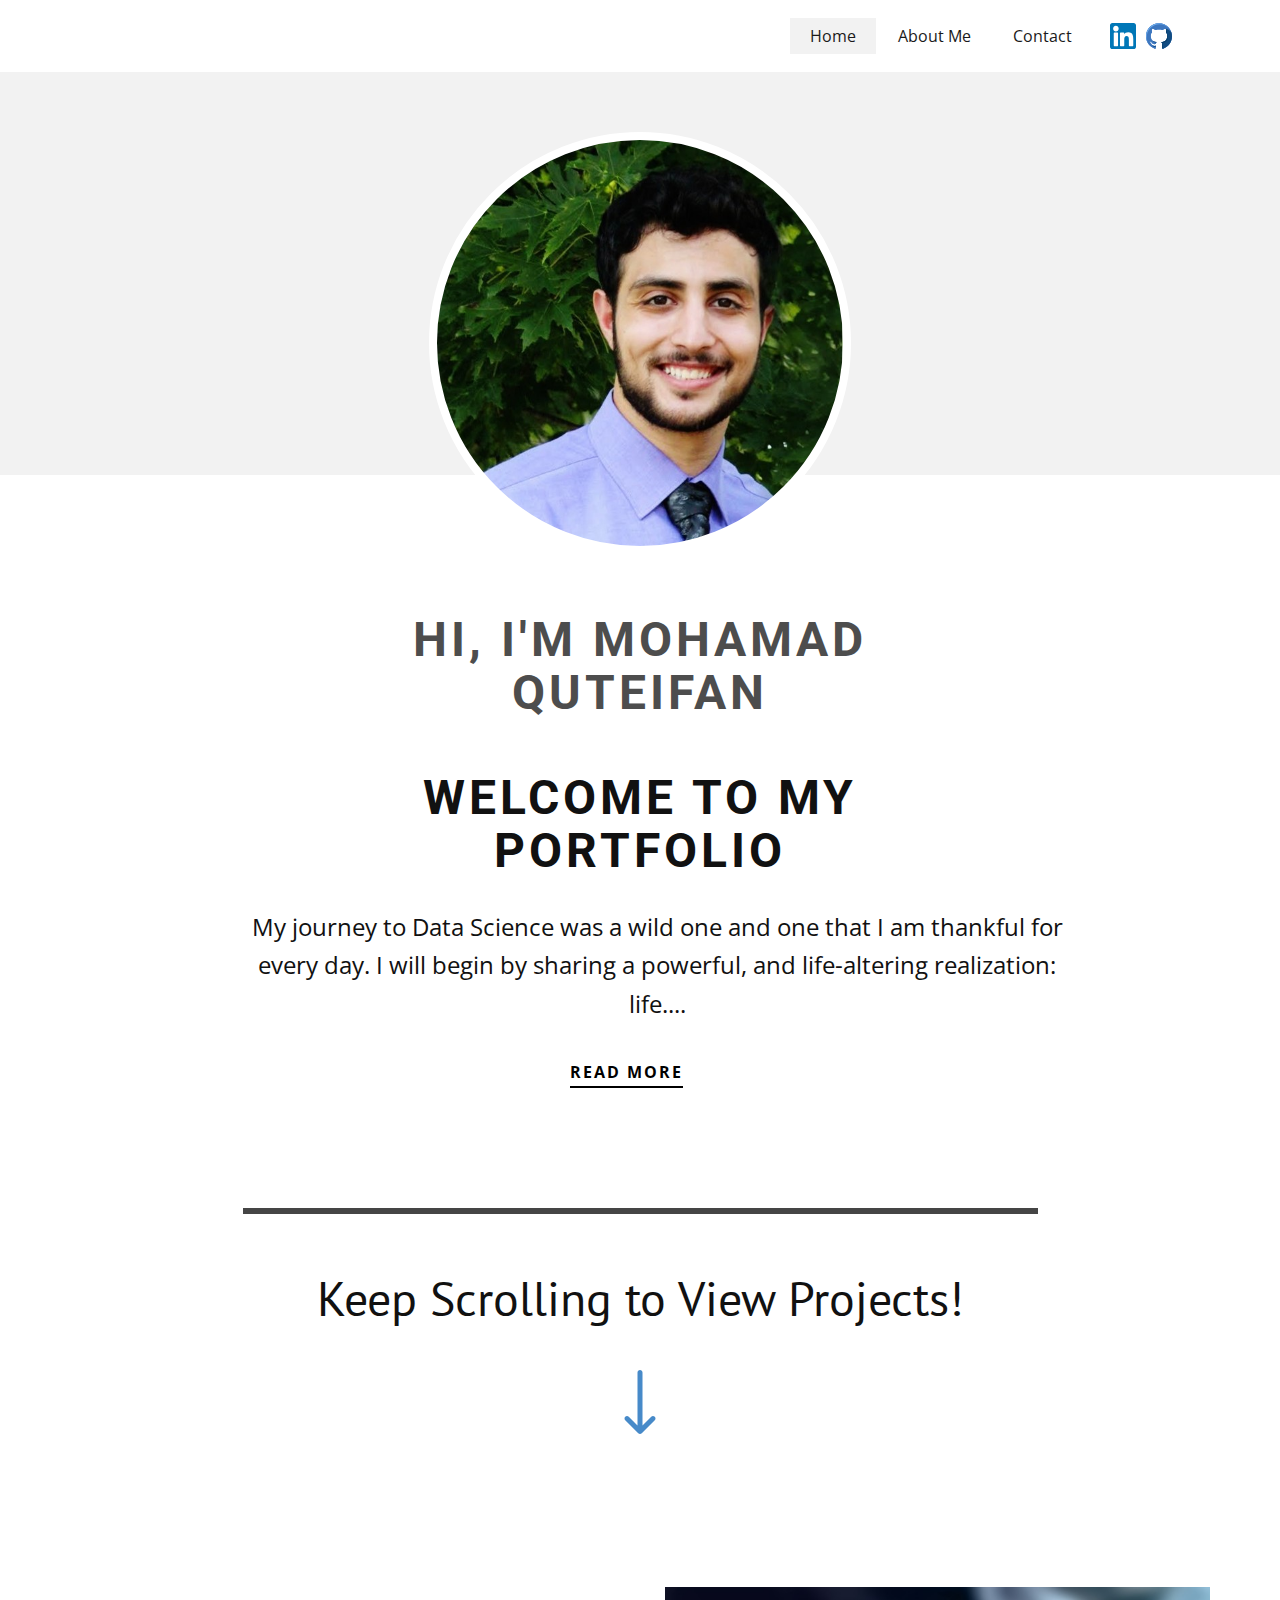
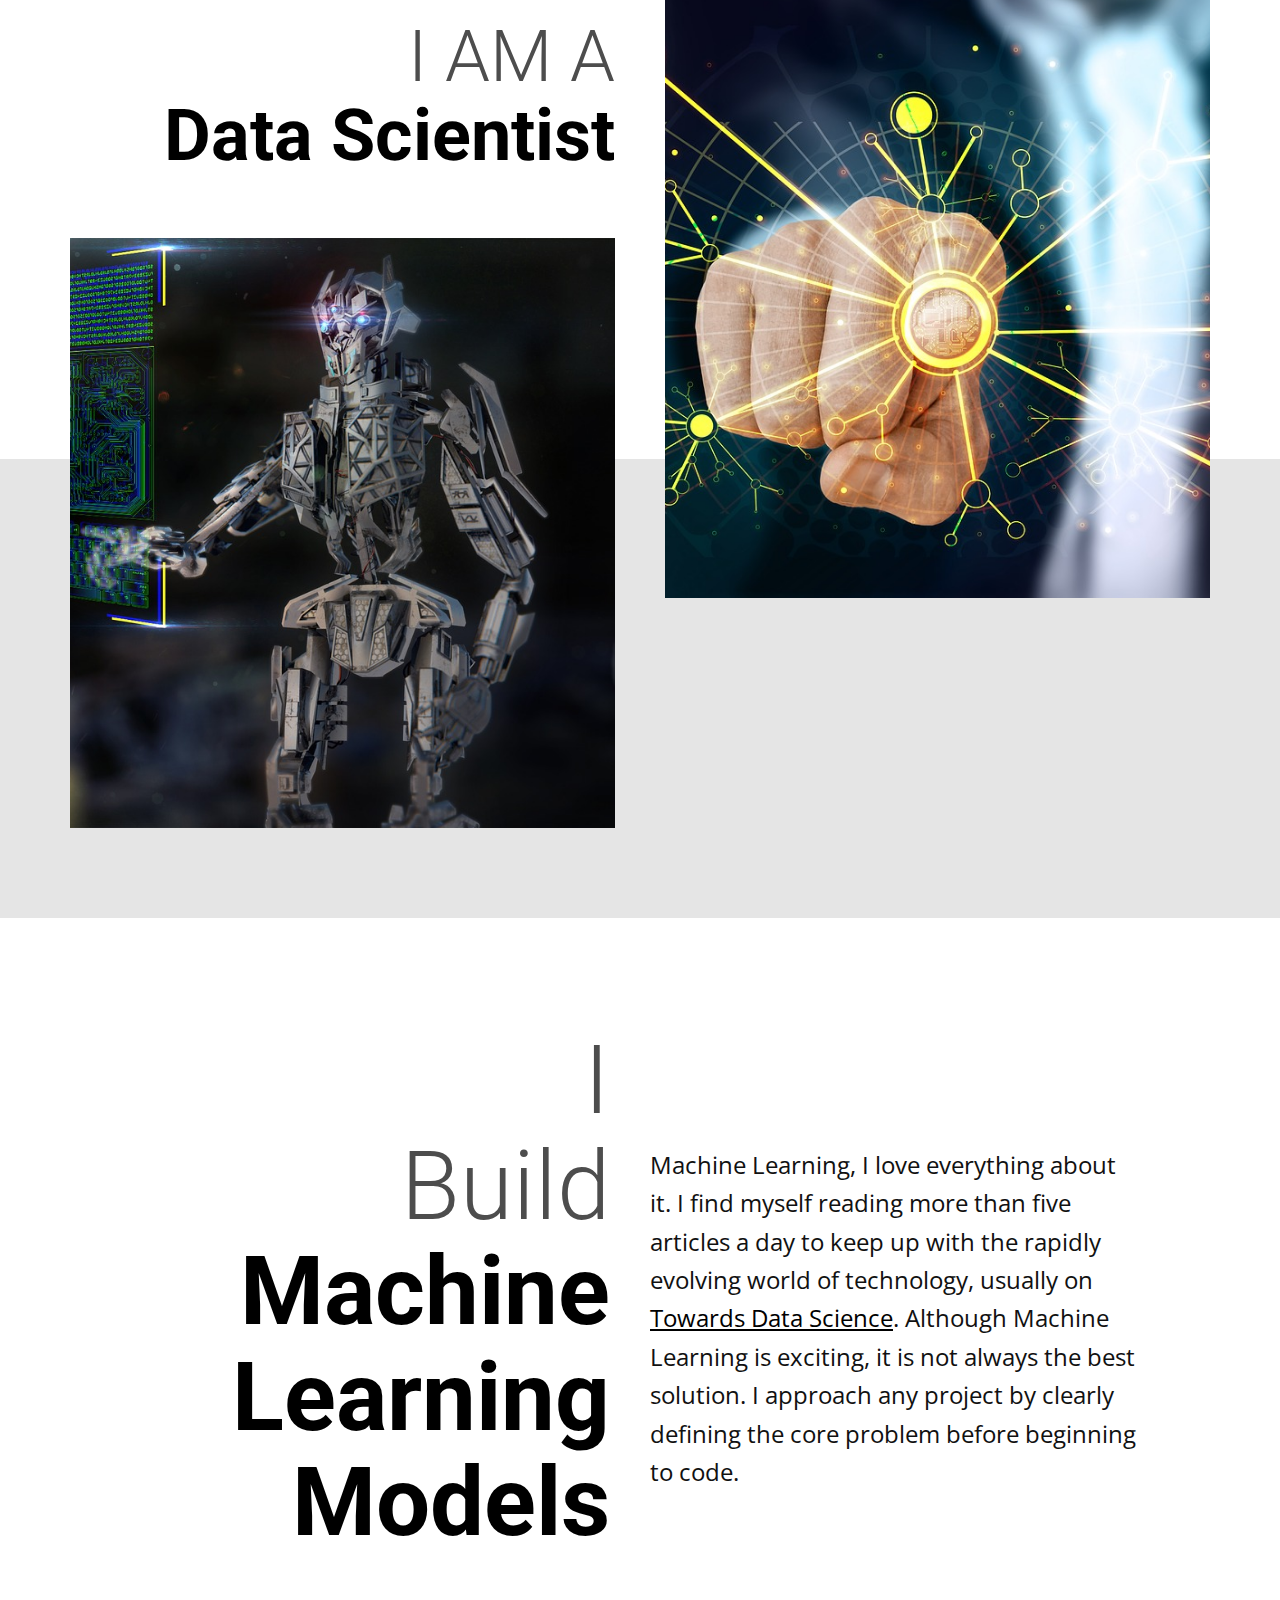
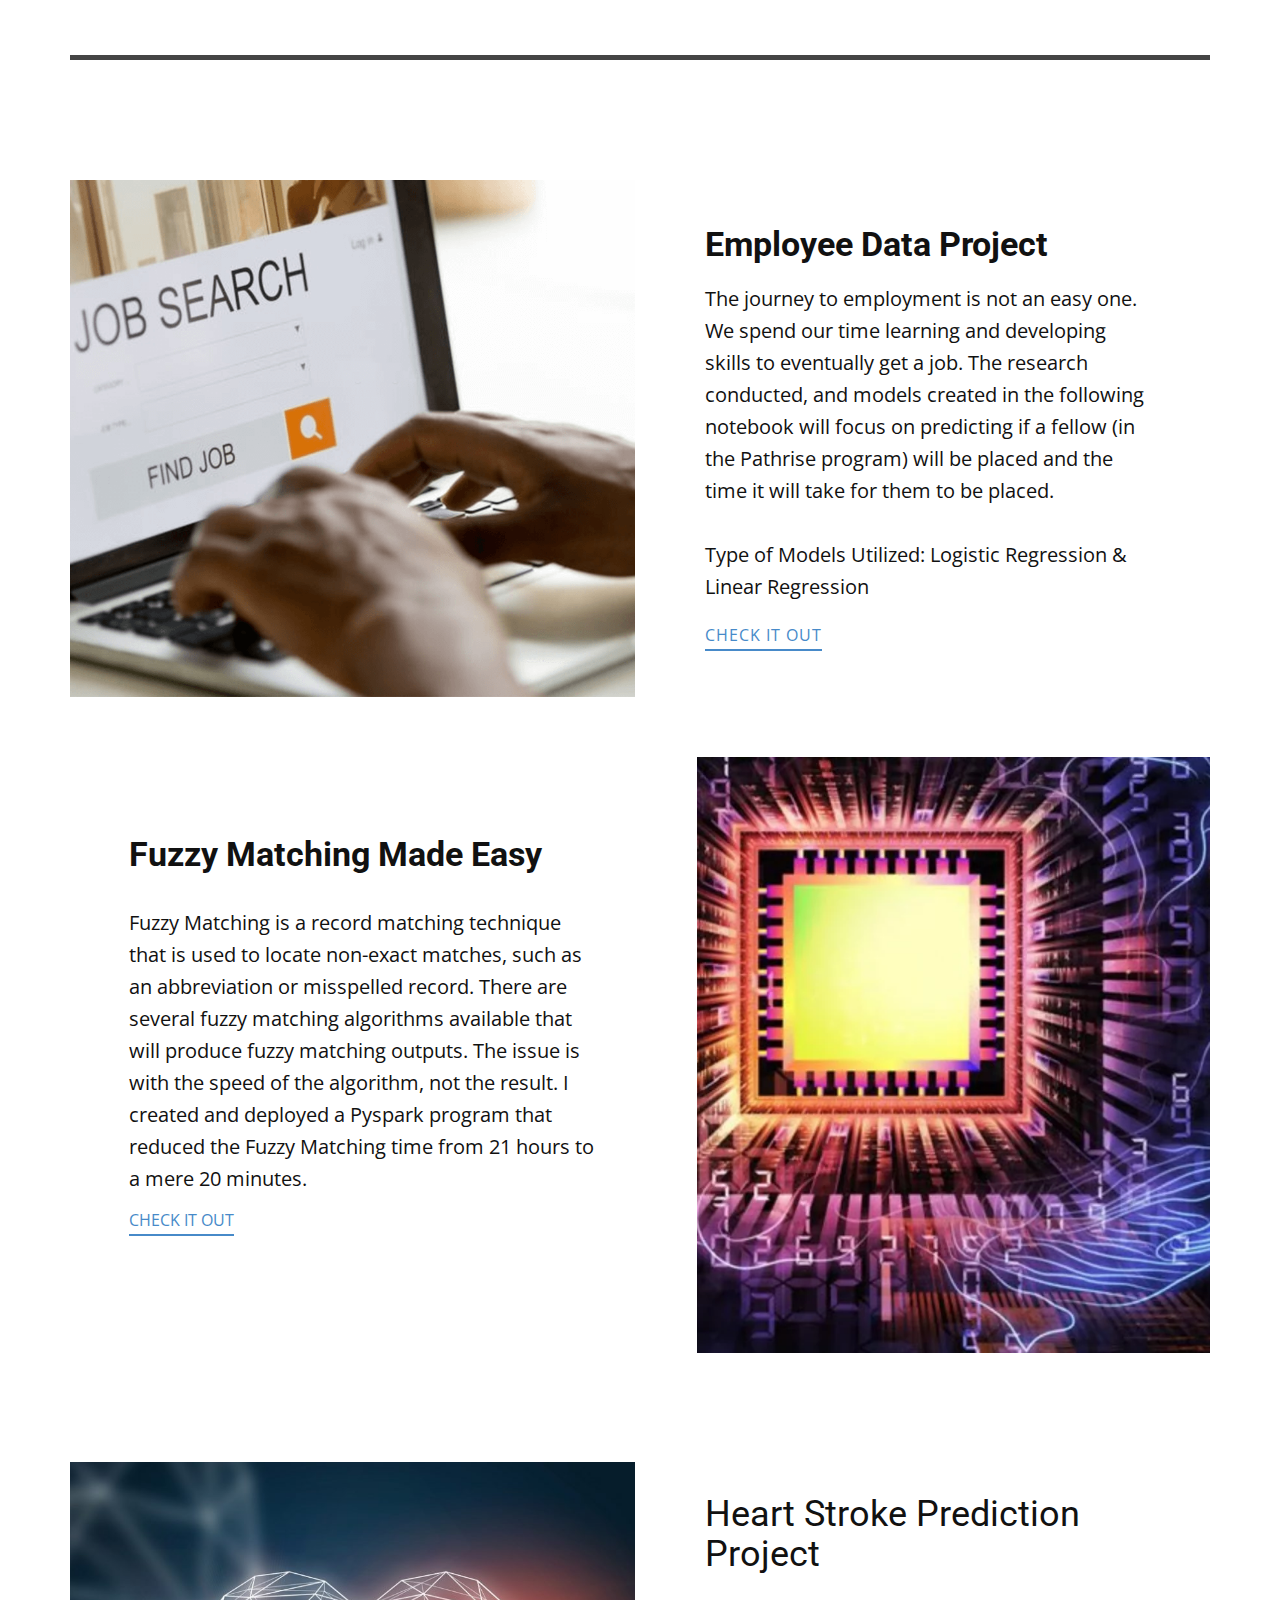
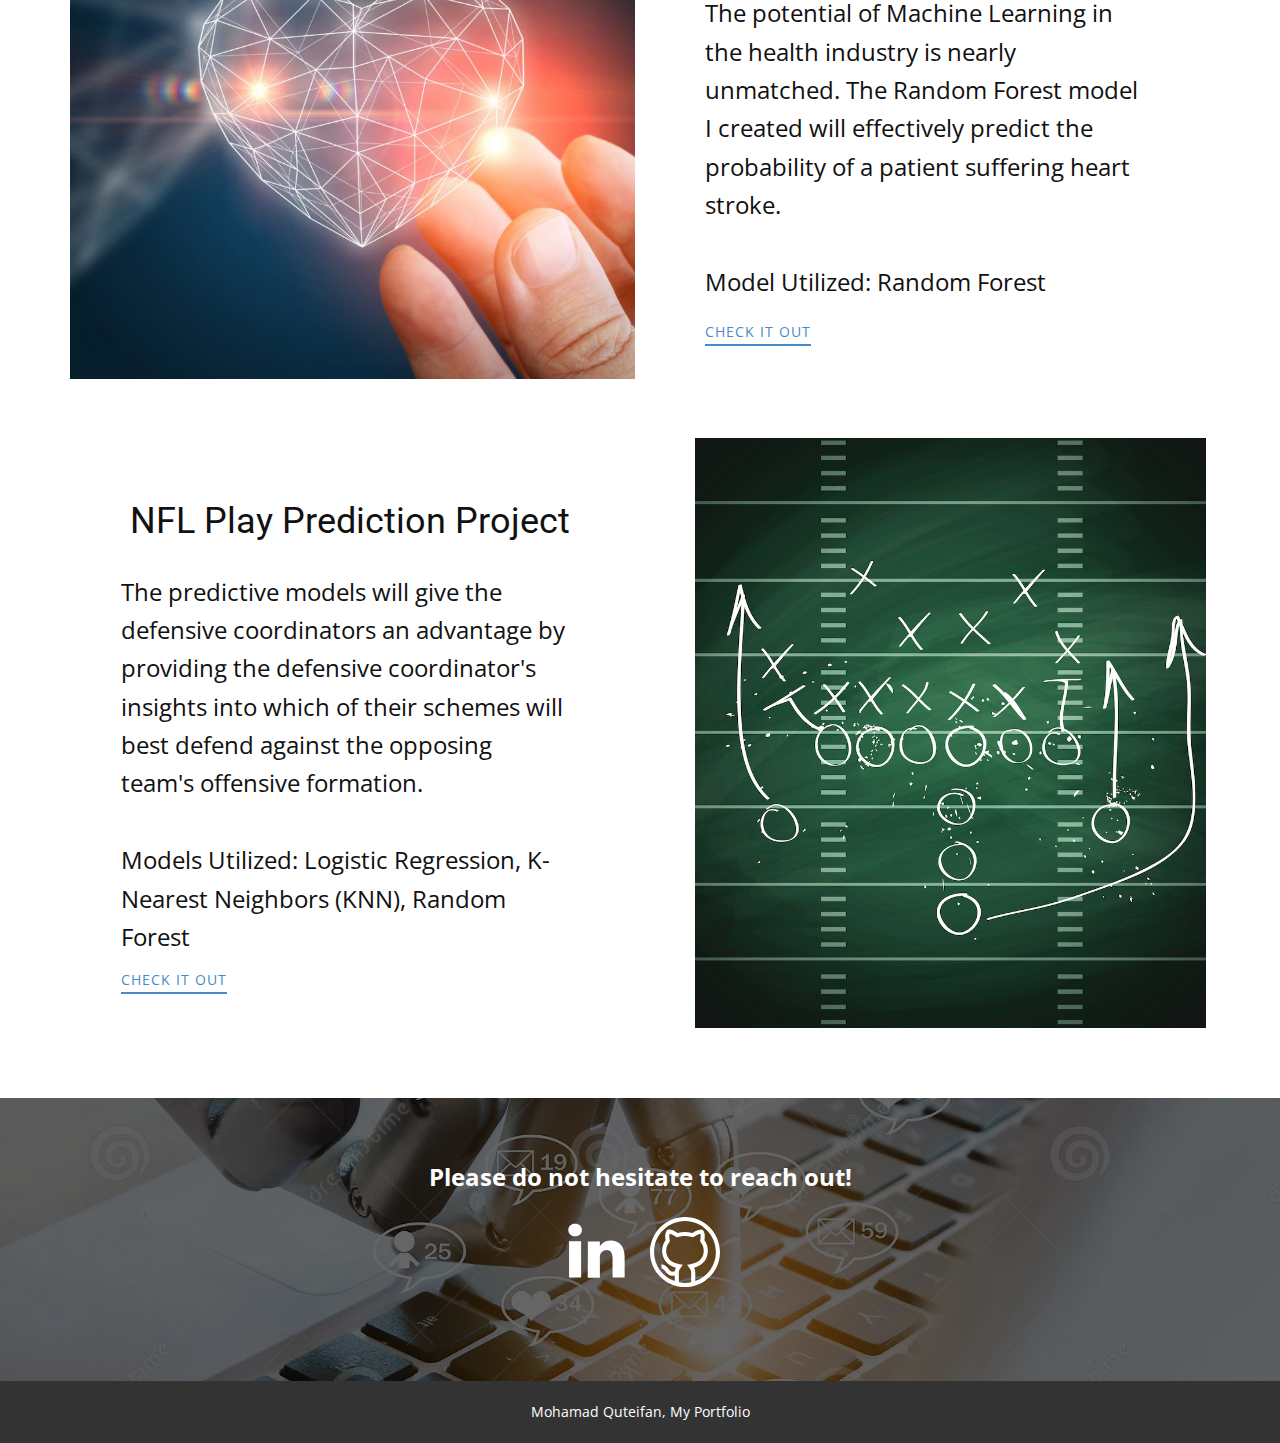
==== commit 3868edf0: "init" ====
--- a/index.html
+++ b/index.html
@@ -31,7 +31,7 @@
 		"name": "Site1",
 		"url": "index.html",
 		"sameAs": [
-				"https://www.linkedin.com/in/mohamad-quteifan",
+				"https://www.linkedin.com/in/mohamad-quteifan-904aa9175/",
 				"https://github.com/moe94z/job_portfolio"
 		]
 }</script>
@@ -41,9 +41,9 @@
     <link rel="canonical" href="index.html">
     <meta property="og:url" content="index.html">
   </head>
-  <body data-home-page="Home.html" data-home-page-title="Home" class="u-body"><header class="u-align-center-sm u-align-center-xs u-clearfix u-header u-header" id="sec-03a2"><div class="u-clearfix u-sheet u-sheet-1">
+  <body class="u-body"><header class="u-align-center-sm u-align-center-xs u-clearfix u-header u-header" id="sec-03a2"><div class="u-clearfix u-sheet u-sheet-1">
         <div class="u-social-icons u-spacing-10 u-social-icons-1">
-          <a class="u-social-url" title="LinkedIn" target="_blank" href="https://www.linkedin.com/in/mohamad-quteifan/"><span class="u-icon u-icon-circle u-social-facebook u-social-icon u-icon-1"><svg class="u-svg-link" preserveAspectRatio="xMidYMin slice" viewBox="0 0 382 382" style=""><use xmlns:xlink="http://www.w3.org/1999/xlink" xlink:href="#svg-62d9"></use></svg><svg class="u-svg-content" viewBox="0 0 382 382" x="0px" y="0px" id="svg-62d9" style="enable-background:new 0 0 382 382;"><path style="fill:currentColor;" d="M347.445,0H34.555C15.471,0,0,15.471,0,34.555v312.889C0,366.529,15.471,382,34.555,382h312.889  C366.529,382,382,366.529,382,347.444V34.555C382,15.471,366.529,0,347.445,0z M118.207,329.844c0,5.554-4.502,10.056-10.056,10.056  H65.345c-5.554,0-10.056-4.502-10.056-10.056V150.403c0-5.554,4.502-10.056,10.056-10.056h42.806  c5.554,0,10.056,4.502,10.056,10.056V329.844z M86.748,123.432c-22.459,0-40.666-18.207-40.666-40.666S64.289,42.1,86.748,42.1  s40.666,18.207,40.666,40.666S109.208,123.432,86.748,123.432z M341.91,330.654c0,5.106-4.14,9.246-9.246,9.246H286.73  c-5.106,0-9.246-4.14-9.246-9.246v-84.168c0-12.556,3.683-55.021-32.813-55.021c-28.309,0-34.051,29.066-35.204,42.11v97.079  c0,5.106-4.139,9.246-9.246,9.246h-44.426c-5.106,0-9.246-4.14-9.246-9.246V149.593c0-5.106,4.14-9.246,9.246-9.246h44.426  c5.106,0,9.246,4.14,9.246,9.246v15.655c10.497-15.753,26.097-27.912,59.312-27.912c73.552,0,73.131,68.716,73.131,106.472  L341.91,330.654L341.91,330.654z"></path></svg></span>
+          <a class="u-social-url" title="LinkedIn" target="_blank" href="https://www.linkedin.com/in/mohamad-quteifan"><span class="u-icon u-icon-circle u-social-facebook u-social-icon u-icon-1"><svg class="u-svg-link" preserveAspectRatio="xMidYMin slice" viewBox="0 0 382 382" style=""><use xmlns:xlink="http://www.w3.org/1999/xlink" xlink:href="#svg-62d9"></use></svg><svg class="u-svg-content" viewBox="0 0 382 382" x="0px" y="0px" id="svg-62d9" style="enable-background:new 0 0 382 382;"><path style="fill:currentColor;" d="M347.445,0H34.555C15.471,0,0,15.471,0,34.555v312.889C0,366.529,15.471,382,34.555,382h312.889  C366.529,382,382,366.529,382,347.444V34.555C382,15.471,366.529,0,347.445,0z M118.207,329.844c0,5.554-4.502,10.056-10.056,10.056  H65.345c-5.554,0-10.056-4.502-10.056-10.056V150.403c0-5.554,4.502-10.056,10.056-10.056h42.806  c5.554,0,10.056,4.502,10.056,10.056V329.844z M86.748,123.432c-22.459,0-40.666-18.207-40.666-40.666S64.289,42.1,86.748,42.1  s40.666,18.207,40.666,40.666S109.208,123.432,86.748,123.432z M341.91,330.654c0,5.106-4.14,9.246-9.246,9.246H286.73  c-5.106,0-9.246-4.14-9.246-9.246v-84.168c0-12.556,3.683-55.021-32.813-55.021c-28.309,0-34.051,29.066-35.204,42.11v97.079  c0,5.106-4.139,9.246-9.246,9.246h-44.426c-5.106,0-9.246-4.14-9.246-9.246V149.593c0-5.106,4.14-9.246,9.246-9.246h44.426  c5.106,0,9.246,4.14,9.246,9.246v15.655c10.497-15.753,26.097-27.912,59.312-27.912c73.552,0,73.131,68.716,73.131,106.472  L341.91,330.654L341.91,330.654z"></path></svg></span>
           </a>
           <a class="u-social-url" title="Github" target="_blank" href="https://github.com/moe94z/job_portfolio"><span class="u-icon u-icon-circle u-social-icon u-social-twitter u-icon-2"><svg class="u-svg-link" preserveAspectRatio="xMidYMin slice" viewBox="0 0 496 496" style=""><use xmlns:xlink="http://www.w3.org/1999/xlink" xlink:href="#svg-66b6"></use></svg><svg class="u-svg-content" viewBox="0 0 496 496" x="0px" y="0px" id="svg-66b6" style="enable-background:new 0 0 496 496;"><path id="SVGCleanerId_0" style="fill:#3E77BF;" d="M247.992,5.163C111.048,5.163,0,116.627,0,254.163  c0,109.992,71.048,203.32,169.632,236.24c12.392,2.296,16.912-5.392,16.912-12c0-5.904-0.216-21.56-0.336-42.344  c-69,15.064-83.552-33.376-83.552-33.376c-11.264-28.768-27.52-36.408-27.52-36.408c-22.528-15.456,1.696-15.16,1.696-15.16  c24.88,1.752,37.976,25.672,37.976,25.672c22.144,38.048,58.064,27.048,72.192,20.672c2.232-16.08,8.656-27.064,15.736-33.28  c-55.056-6.296-112.944-27.64-112.944-123.04c0-27.176,9.656-49.408,25.52-66.832c-2.568-6.296-11.072-31.6,2.416-65.872  c0,0,20.832-6.688,68.2,25.52c19.784-5.52,41-8.28,62.096-8.392c21.048,0.112,42.28,2.864,62.096,8.392  c47.328-32.208,68.128-25.52,68.128-25.52c13.52,34.272,5.016,59.576,2.456,65.872c15.904,17.424,25.504,39.648,25.504,66.832  c0,95.64-57.984,116.68-113.232,122.856c8.904,7.688,16.832,22.872,16.832,46.112c0,33.296-0.296,60.128-0.296,68.296  c0,6.672,4.472,14.424,17.048,11.968C425.016,457.387,496,364.123,496,254.163C496,116.627,384.952,5.163,247.992,5.163z"></path><g><path id="SVGCleanerId_0_1_" style="fill:#3E77BF;" d="M247.992,5.163C111.048,5.163,0,116.627,0,254.163   c0,109.992,71.048,203.32,169.632,236.24c12.392,2.296,16.912-5.392,16.912-12c0-5.904-0.216-21.56-0.336-42.344   c-69,15.064-83.552-33.376-83.552-33.376c-11.264-28.768-27.52-36.408-27.52-36.408c-22.528-15.456,1.696-15.16,1.696-15.16   c24.88,1.752,37.976,25.672,37.976,25.672c22.144,38.048,58.064,27.048,72.192,20.672c2.232-16.08,8.656-27.064,15.736-33.28   c-55.056-6.296-112.944-27.64-112.944-123.04c0-27.176,9.656-49.408,25.52-66.832c-2.568-6.296-11.072-31.6,2.416-65.872   c0,0,20.832-6.688,68.2,25.52c19.784-5.52,41-8.28,62.096-8.392c21.048,0.112,42.28,2.864,62.096,8.392   c47.328-32.208,68.128-25.52,68.128-25.52c13.52,34.272,5.016,59.576,2.456,65.872c15.904,17.424,25.504,39.648,25.504,66.832   c0,95.64-57.984,116.68-113.232,122.856c8.904,7.688,16.832,22.872,16.832,46.112c0,33.296-0.296,60.128-0.296,68.296   c0,6.672,4.472,14.424,17.048,11.968C425.016,457.387,496,364.123,496,254.163C496,116.627,384.952,5.163,247.992,5.163z"></path>
 </g><g><path style="fill:#114C82;" d="M378.496,109.131c13.128,33.904,4.752,58.928,2.2,65.176c15.904,17.424,25.504,39.648,25.504,66.832   c0,95.64-57.984,116.68-113.232,122.856c8.904,7.688,16.832,22.872,16.832,46.112c0,33.296-0.296,60.128-0.296,68.296   c0,6.672,4.472,14.424,17.048,11.968C425.016,457.387,496,364.123,496,254.163c0-29.56-5.152-57.896-14.568-84.2   C447.24,133.963,409.184,109.987,378.496,109.131z"></path><path style="fill:#114C82;" d="M192.976,377.323c2.784-5.616,6.184-9.984,9.76-13.144c-30.176-3.456-61.168-11.512-83.048-33.744   C136.52,358.451,163.928,371.195,192.976,377.323z"></path>
@@ -60,8 +60,8 @@
           </div>
           <div class="u-custom-menu u-nav-container">
             <ul class="u-nav u-spacing-2 u-unstyled u-nav-1"><li class="u-nav-item"><a class="u-active-grey-5 u-button-style u-hover-grey-10 u-nav-link u-text-active-grey-90 u-text-grey-90 u-text-hover-grey-90" href="Home.html" style="padding: 10px 20px;">Home</a>
-</li><li class="u-nav-item"><a class="u-active-grey-5 u-button-style u-hover-grey-10 u-nav-link u-text-active-grey-90 u-text-grey-90 u-text-hover-grey-90" href="About-Me.html" style="padding: 10px 20px;">About Me</a>
-</li><li class="u-nav-item"><a class="u-active-grey-5 u-button-style u-hover-grey-10 u-nav-link u-text-active-grey-90 u-text-grey-90 u-text-hover-grey-90" href="Contact.html" style="padding: 10px 20px;">Contact</a>
+</li><li class="u-nav-item"><a target="_blank" class="u-active-grey-5 u-button-style u-hover-grey-10 u-nav-link u-text-active-grey-90 u-text-grey-90 u-text-hover-grey-90" href="About-Me.html" style="padding: 10px 20px;">About Me</a>
+</li><li class="u-nav-item"><a target="_blank" class="u-active-grey-5 u-button-style u-hover-grey-10 u-nav-link u-text-active-grey-90 u-text-grey-90 u-text-hover-grey-90" href="Contact.html" style="padding: 10px 20px;">Contact</a>
 </li></ul>
           </div>
           <div class="u-custom-menu u-nav-container-collapse">
@@ -69,8 +69,8 @@
               <div class="u-sidenav-overflow">
                 <div class="u-menu-close"></div>
                 <ul class="u-align-center u-nav u-popupmenu-items u-unstyled u-nav-2"><li class="u-nav-item"><a class="u-button-style u-nav-link" href="Home.html" style="padding: 10px 20px;">Home</a>
-</li><li class="u-nav-item"><a class="u-button-style u-nav-link" href="About-Me.html" style="padding: 10px 20px;">About Me</a>
-</li><li class="u-nav-item"><a class="u-button-style u-nav-link" href="Contact.html" style="padding: 10px 20px;">Contact</a>
+</li><li class="u-nav-item"><a target="_blank" class="u-button-style u-nav-link" href="About-Me.html" style="padding: 10px 20px;">About Me</a>
+</li><li class="u-nav-item"><a target="_blank" class="u-button-style u-nav-link" href="Contact.html" style="padding: 10px 20px;">Contact</a>
 </li></ul>
               </div>
             </div>
@@ -82,13 +82,20 @@
       <div class="u-expanded-width u-grey-5 u-shape u-shape-rectangle u-shape-1"></div>
       <div alt="" class="u-border-8 u-border-white u-image u-image-circle u-image-1" data-image-width="601" data-image-height="601"></div>
       <h2 class="u-align-center u-text u-text-1">
-        <span class="u-text-grey-70">Hi, I'm Mohamad QuteifaN</span>
+        <span class="u-text-grey-70">Hi, I'm Mohamad Quteifan</span> <br>
         <br>Welcome to my Portfolio
-      </h2>
-      <p class="u-align-center u-text u-text-2">I decided life is too short to pursue a career that would make anyone but myself happy. In 2019, I was set to enter Medical school after graduating from the Ohio State University when I decided to pursue my passion for statistics and data science instead. Shortly after graduating from the Ohio State University, I got accepted into Bellevue University to complete my Master’s in Data Science. I completed numerous projects during my time at Bellevue, and my portfolio consists of my favorite ones.</p>
-      <p class="u-text u-text-3">&nbsp;&nbsp;<br>
-      </p>
+      </h2>        <p class="u-align-center u-text u-text-2">My journey to Data Science was a wild one and one that I am thankful for every day. I will begin by sharing a powerful, and life-altering realization: life....</p>
+
       <a href="About-Me.html" data-page-id="1490206124" class="u-active-none u-border-2 u-border-black u-btn u-btn-rectangle u-button-style u-hover-none u-none u-btn-1" target="_blank">read more</a>
+    </section>
+    <section class="u-clearfix u-section-4" id="carousel_9575">
+      <div class="u-clearfix u-sheet u-valign-middle u-sheet-1">
+        <div class="u-border-6 u-border-grey-dark-1 u-line u-line-horizontal u-line-1"></div>
+        <h2 class="u-align-center u-custom-font u-font-pt-sans u-text u-text-1">Keep Scrolling to View Projects!</h2><span class="u-icon u-icon-circle u-text-palette-1-base u-icon-1"><svg class="u-svg-link" preserveAspectRatio="xMidYMin slice" viewBox="0 0 512 512" style=""><use xmlns:xlink="http://www.w3.org/1999/xlink" xlink:href="#svg-1135"></use></svg><svg xmlns="http://www.w3.org/2000/svg" xmlns:xlink="http://www.w3.org/1999/xlink" version="1.1" xml:space="preserve" class="u-svg-content" viewBox="0 0 512 512" x="0px" y="0px" id="svg-1135" style="enable-background:new 0 0 512 512;"><g><g><path d="M374.108,373.328c-7.829-7.792-20.492-7.762-28.284,0.067L276,443.557V20c0-11.046-8.954-20-20-20    c-11.046,0-20,8.954-20,20v423.558l-69.824-70.164c-7.792-7.829-20.455-7.859-28.284-0.067c-7.83,7.793-7.859,20.456-0.068,28.285    l104,104.504c0.006,0.007,0.013,0.012,0.019,0.018c7.792,7.809,20.496,7.834,28.314,0.001c0.006-0.007,0.013-0.012,0.019-0.018    l104-104.504C381.966,393.785,381.939,381.121,374.108,373.328z"></path>
+</g>
+</g></svg></span>
+        <h5 class="u-align-center u-custom-font u-font-montserrat u-text u-text-2"></h5>
+      </div>
     </section>
     <section class="u-clearfix u-grey-10 u-valign-top-lg u-valign-top-xl u-section-2" id="carousel_6cce">
       <div class="u-expanded-width u-shape u-shape-rectangle u-white u-shape-1"></div>
@@ -97,7 +104,7 @@
           <div class="u-layout-row">
             <div class="u-container-style u-layout-cell u-left-cell u-size-30 u-layout-cell-1">
               <div class="u-container-layout u-valign-top u-container-layout-1">
-                <h2 class="u-align-left u-text u-text-1">i am a&nbsp;<span style="font-weight: 700;">Data Scientist</span>
+                <h2 class="u-align-right u-text u-text-1 u-text-grey-70">I AM A<br>&nbsp;<span style="color: black; font-weight: 700;">Data Scientist</span>
                 </h2>
                 <img src="images/48fd1aa36b492412c0add95955377b33d383088a3a915f79c4922a557d38fcab92a4e2fc0c6172237e4321db1f31d0b478dfc99444fad616655829_1280.jpg" alt="" class="u-expanded-width u-image u-image-default u-image-1" data-image-width="1280" data-image-height="720">
               </div>
@@ -119,29 +126,23 @@
             <div class="u-layout-row">
               <div class="u-align-right u-container-style u-layout-cell u-size-30 u-layout-cell-1">
                 <div class="u-container-layout u-container-layout-1">
-                  <h1 class="u-text u-text-1">i<br>build<br><b>Machine Learning Models</b>
+                  <h1 class="u-text u-text-1 u-text-grey-70">I<br>Build<br><b><span style="color: black">Machine Learning Models</span></b>
                   </h1>
                 </div>
               </div>
               <div class="u-container-style u-layout-cell u-size-30 u-layout-cell-2">
                 <div class="u-container-layout u-container-layout-2">
                   <p class="u-text u-text-2">
-                    Machine Learning, I love everything about it. I find myself reading about 
+                    Machine Learning, I love everything about it. I find myself reading more than 
                     five articles a day to keep up with the rapidly evolving world of 
-                    technology, usually on <a href="https://towardsdatascience.com/" data-page-id="1490206124">Towards Data Science</a></p>                </div>
-              </div>
-            </div>
-          </div>
-        </div>
-      </div>
-    </section>
-    <section class="u-clearfix u-section-4" id="carousel_9575">
-      <div class="u-clearfix u-sheet u-valign-middle u-sheet-1">
-        <div class="u-border-6 u-border-grey-dark-1 u-line u-line-horizontal u-line-1"></div>
-        <h2 class="u-align-center u-custom-font u-font-pt-sans u-text u-text-1">Let Us Look Through The Exciting Projects!</h2><span class="u-icon u-icon-circle u-text-palette-1-base u-icon-1"><svg class="u-svg-link" preserveAspectRatio="xMidYMin slice" viewBox="0 0 512 512" style=""><use xmlns:xlink="http://www.w3.org/1999/xlink" xlink:href="#svg-1135"></use></svg><svg xmlns="http://www.w3.org/2000/svg" xmlns:xlink="http://www.w3.org/1999/xlink" version="1.1" xml:space="preserve" class="u-svg-content" viewBox="0 0 512 512" x="0px" y="0px" id="svg-1135" style="enable-background:new 0 0 512 512;"><g><g><path d="M374.108,373.328c-7.829-7.792-20.492-7.762-28.284,0.067L276,443.557V20c0-11.046-8.954-20-20-20    c-11.046,0-20,8.954-20,20v423.558l-69.824-70.164c-7.792-7.829-20.455-7.859-28.284-0.067c-7.83,7.793-7.859,20.456-0.068,28.285    l104,104.504c0.006,0.007,0.013,0.012,0.019,0.018c7.792,7.809,20.496,7.834,28.314,0.001c0.006-0.007,0.013-0.012,0.019-0.018    l104-104.504C381.966,393.785,381.939,381.121,374.108,373.328z"></path>
-</g>
-</g></svg></span>
-        <h5 class="u-align-center u-custom-font u-font-montserrat u-text u-text-2">view portfolio</h5>
+                    technology, usually on <a href="https://towardsdatascience.com/" data-page-id="1490206124" class="u-active-none u-border-white u-none u-line u-text-hover-grey-90 u-btn-1 u-none u-white u-text-black" target="_blank"> <u>Towards Data Science</u></a>. 
+                    Although Machine Learning is exciting, it is not always the best solution. I approach any project by clearly defining the core problem before beginning to code.
+                    </p>
+                </div>
+              </div>
+            </div><div class="u-border-5 u-border-grey-dark-1 u-line u-line-horizontal u-line-1"></div>
+          </div>
+        </div>
       </div>
     </section>
     <section class="u-clearfix u-section-5" id="sec-7478">
@@ -161,10 +162,10 @@
                   <div class="u-align-left u-container-style u-layout-cell u-right-cell u-size-60 u-white u-layout-cell-2">
                     <div class="u-container-layout u-valign-middle u-container-layout-2">
                       <h2 class="u-text u-text-1">Employee Data Project</h2>
-                      <p class="u-text u-text-2">The journey to employment is not an easy one. We spend our time learning and developing skills to eventually get a job. The research conducted in the following notebook will focus on predicting if a fellow (in the Pathrise program) will be placed and the time it will take for a them to be placed. Throughout the notebook, I derived insights around fellows and create two models to effectively predict if and when a fellow will be placed.<br>
+                      <p class="u-text u-text-2">The journey to employment is not an easy one. We spend our time learning and developing skills to eventually get a job. The research conducted, and models created in the following notebook will focus on predicting if a fellow (in the Pathrise program) will be placed and the time it will take for them to be placed.<br>
                         <br>Type of Models Utilized: Logistic Regression &amp; Linear Regression
                       </p>
-                      <a href="https://github.com/moe94z/job_portfolio/blob/main/Employment_Challenge_Classification_Regression_Modeling_MQuteifan.ipynb" class="u-active-none u-border-2 u-border-palette-1-base u-btn u-btn-rectangle u-button-style u-hover-none u-none u-btn-1">Check It Out</a>
+                      <a target="_blank" href="https://github.com/moe94z/Classification_Regression_Job_Prediction" class="u-active-none u-border-2 u-border-palette-1-base u-btn u-btn-rectangle u-button-style u-hover-none u-none u-btn-1">CHECK IT OUT</a>
                     </div>
                   </div>
                 </div>
@@ -181,11 +182,10 @@
             <div class="u-layout-row">
               <div class="u-align-left u-container-style u-layout-cell u-left-cell u-size-33 u-layout-cell-1">
                 <div class="u-container-layout u-container-layout-1">
-                  <h2 class="u-text u-text-1">NFL Play Prediction Project</h2>
-                  <p class="u-text u-text-2">The project will give the defensive coordinators an advantage by using data science modeling techniques to provide the defensive coordinators insights into which of their schemes will best defend against their opponent’s offense. This method will not only be more ethical but also will ultimately prove more effective than deflate-gate.<br>
-                    <br>Models Utilized: Logistic Regression, K-Nearest Neighbors (KNN), Random Forest
+                  <h2 class="u-text u-text-1">Fuzzy Matching Made Easy</h2><br>
+                  <p class="u-text u-text-2">Fuzzy Matching is a record matching technique that is used to locate non-exact matches, such as an abbreviation or misspelled record. There are several fuzzy matching algorithms available that will produce fuzzy matching outputs. The issue is with the speed of the algorithm, not the result. I created and deployed a Pyspark program that reduced the Fuzzy Matching time from 21 hours to a mere 20 minutes.<br>
                   </p>
-                  <a href="https://github.com/moe94z/job_portfolio/blob/main/NFL_Data_Predictive_Modeling_Analytics.ipynb" class="u-active-none u-border-2 u-border-palette-1-base u-btn u-btn-rectangle u-button-style u-hover-none u-none u-btn-1">CHECK IT OUT<br>
+                  <a target="_blank" href="https://avaap.com/2022/03/10/fuzzy-matching-made-easy/" class="u-active-none u-border-2 u-border-palette-1-base u-btn u-btn-rectangle u-button-style u-hover-none u-none u-btn-1">CHECK IT OUT<br>
                   </a>
                 </div>
               </div>
@@ -214,10 +214,10 @@
                   <div class="u-align-left u-container-style u-layout-cell u-right-cell u-size-60 u-white u-layout-cell-2">
                     <div class="u-container-layout u-valign-middle u-container-layout-2">
                       <h2 class="u-text u-text-1">Heart Stroke Prediction Project</h2>
-                      <p class="u-text u-text-2">How great would it be to effectively predict a heart stroke? The lives that we would change! The project will predict the probability of a patient having a heart sroke.&nbsp;<br>
-                        <br>Models Utilized: Random Forest
+                      <p class="u-text u-text-2">The potential of Machine Learning in the health industry is nearly unmatched. The Random Forest model I created will effectively predict the probability of a patient suffering heart stroke.&nbsp;<br>
+                        <br>Model Utilized: Random Forest
                       </p>
-                      <a href="https://github.com/moe94z/job_portfolio/blob/main/Heart%20Stroke%20Prediction%20Model.ipynb" class="u-active-none u-border-2 u-border-palette-1-base u-btn u-btn-rectangle u-button-style u-hover-none u-none u-btn-1">CHECK IT OUT</a>
+                      <a target="_blank" href="https://github.com/moe94z/Heart_Stroke_Prediction" class="u-active-none u-border-2 u-border-palette-1-base u-btn u-btn-rectangle u-button-style u-hover-none u-none u-btn-1">CHECK IT OUT</a>
                     </div>
                   </div>
                 </div>
@@ -233,35 +233,20 @@
           <div class="u-layout-row" style="">
             <div class="u-align-left u-container-style u-layout-cell u-left-cell u-size-28 u-size-xs-60 u-white u-layout-cell-1" src="">
               <div class="u-container-layout u-container-layout-1">
-                <h2 class="u-text u-text-1">Predict The Future, Real Estate Project</h2>
-                <p class="u-text u-text-2">The value of homes will likely increase, but the question is by how much? The project will utilize regression modeling to predict the future value of real estate properties. </p>
-                <a href="" class="u-active-none u-border-2 u-border-palette-1-base u-btn u-btn-rectangle u-button-style u-hover-none u-none u-btn-1">CHECK IT OUT<br>
+                <h2 class="u-text u-text-1">NFL Play Prediction Project</h2>
+                <p class="u-text u-text-2">The predictive models will give the defensive coordinators an advantage
+                  by providing the defensive coordinator's insights into which of their schemes will best defend 
+                  against the opposing team's offensive formation.
+                  <br>
+                  <br>Models Utilized: Logistic Regression, K-Nearest Neighbors (KNN), Random Forest
+                </p>
+                <a target="_blank" href="https://github.com/moe94z/NFL_Data_Predictive_Modeling_Analytics" class="u-active-none u-border-2 u-border-palette-1-base u-btn u-btn-rectangle u-button-style u-hover-none u-none u-btn-1">CHECK IT OUT<br>
                 </a>
               </div>
             </div>
             <div class="u-align-center u-container-style u-layout-cell u-right-cell u-size-32 u-size-xs-60 u-layout-cell-2" src="">
               <div class="u-container-layout u-valign-top u-container-layout-2" src="">
-                <img class="u-image u-image-1" src="images/Artificial-Intelligence-in-Real-Estate-Teaser-1.jpg" data-image-width="1600" data-image-height="1019">
-              </div>
-            </div>
-          </div>
-        </div>
-      </div>
-    </section>
-    <section class="u-clearfix u-section-9" id="sec-5ba5">
-      <div class="u-clearfix u-sheet u-sheet-1">
-        <div class="u-clearfix u-expanded-width u-gutter-10 u-layout-wrap u-layout-wrap-1">
-          <div class="u-layout" style="">
-            <div class="u-layout-row" style="">
-              <div class="u-align-left u-container-style u-image u-layout-cell u-left-cell u-size-30 u-size-xs-60 u-image-1" src="" data-image-width="1200" data-image-height="675">
-                <div class="u-container-layout u-valign-middle u-container-layout-1" src=""></div>
-              </div>
-              <div class="u-align-left u-container-style u-layout-cell u-right-cell u-size-30 u-size-xs-60 u-white u-layout-cell-2">
-                <div class="u-container-layout u-container-layout-2">
-                  <h2 class="u-text u-text-1">Deep Learning Project</h2>
-                  <p class="u-text u-text-2">TBD</p>
-                  <a href="https://nicepage.com/" class="u-active-none u-border-2 u-border-palette-1-base u-btn u-btn-rectangle u-button-style u-hover-none u-none u-btn-1">CHECK IT OUT</a>
-                </div>
+                <img class="u-image u-image-1" src="images/nfl-superbowl-dstillery-audiences.jpg" data-image-width="1500" data-image-height="1018">
               </div>
             </div>
           </div>
--- a/Home.css
+++ b/Home.css
@@ -1,6 +1,7 @@
 .u-section-1 {
-  min-height: 1336px;
-}
+  min-height: 600px;
+}
+
 
 .u-section-1 .u-shape-1 {
   height: 403px;
@@ -416,7 +417,7 @@
   }
 }
 
-@media (max-width: 575px) {
+@media (max-width: 300px) {
   .u-section-3 .u-sheet-1 {
     min-height: 669px;
   }
@@ -430,7 +431,7 @@
     font-size: 4.5rem;
   }
 }.u-section-4 .u-sheet-1 {
-  min-height: 631px;
+  min-height: 200px;
 }
 
 .u-section-4 .u-line-1 {
@@ -680,7 +681,7 @@
 
 .u-section-6 .u-image-1 {
   min-height: 596px;
-  background-image: url("images/nfl-superbowl-dstillery-audiences.jpg");
+  background-image: url("images/FuzzyMatching.jpg");
   background-position: 50% 50%;
 }
 
@@ -933,6 +934,7 @@
 
 .u-section-8 .u-image-1 {
   width: 511px;
+  background-image: url("images/nfl-superbowl-dstillery-audiences.jpg");
   height: 590px;
   margin: 0 auto 0 0;
 }
@@ -1056,7 +1058,7 @@
 .u-section-9 .u-image-1 {
   min-height: 600px;
   pointer-events: auto;
-  background-image: url("images/a7bc-article-200521-machine-learning-body-text.jpg");
+  background-image: url("images/FuzzyMatching.jpg");
   background-position: 50% 50%;
 }
 
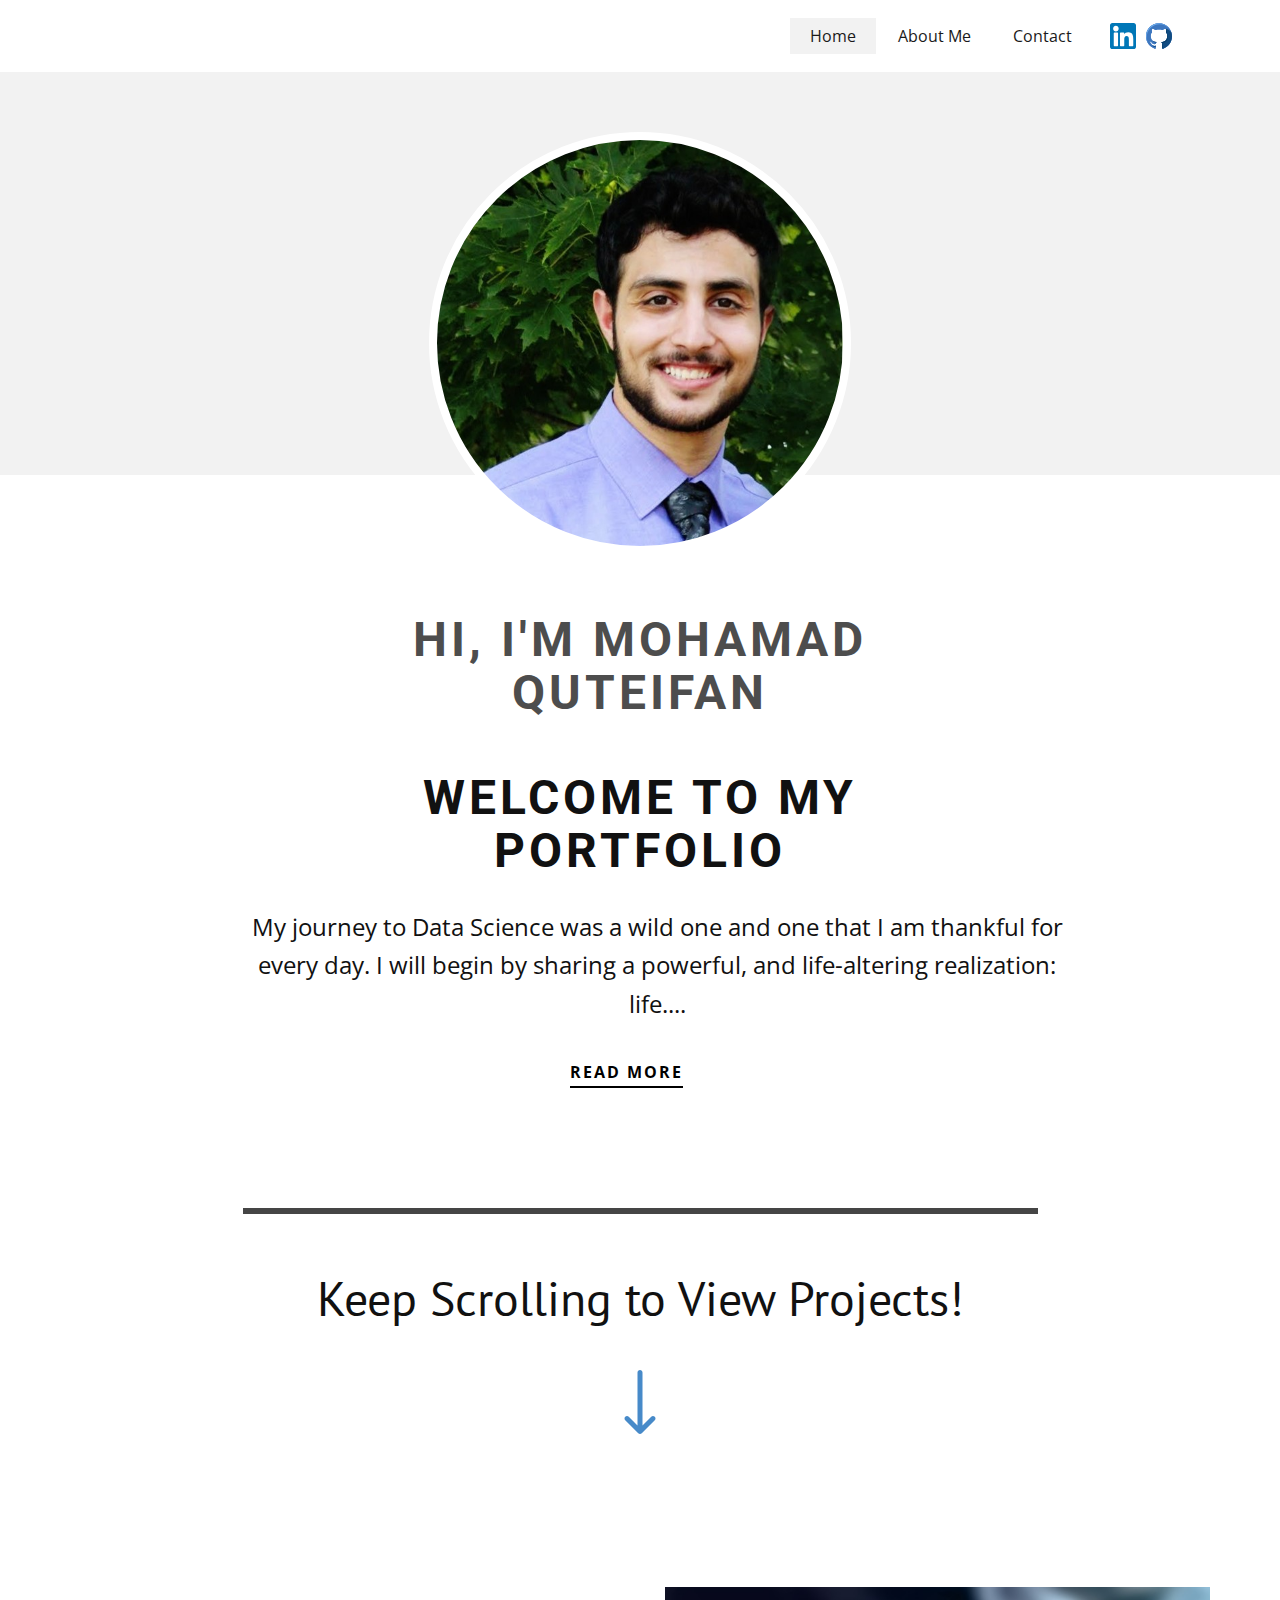
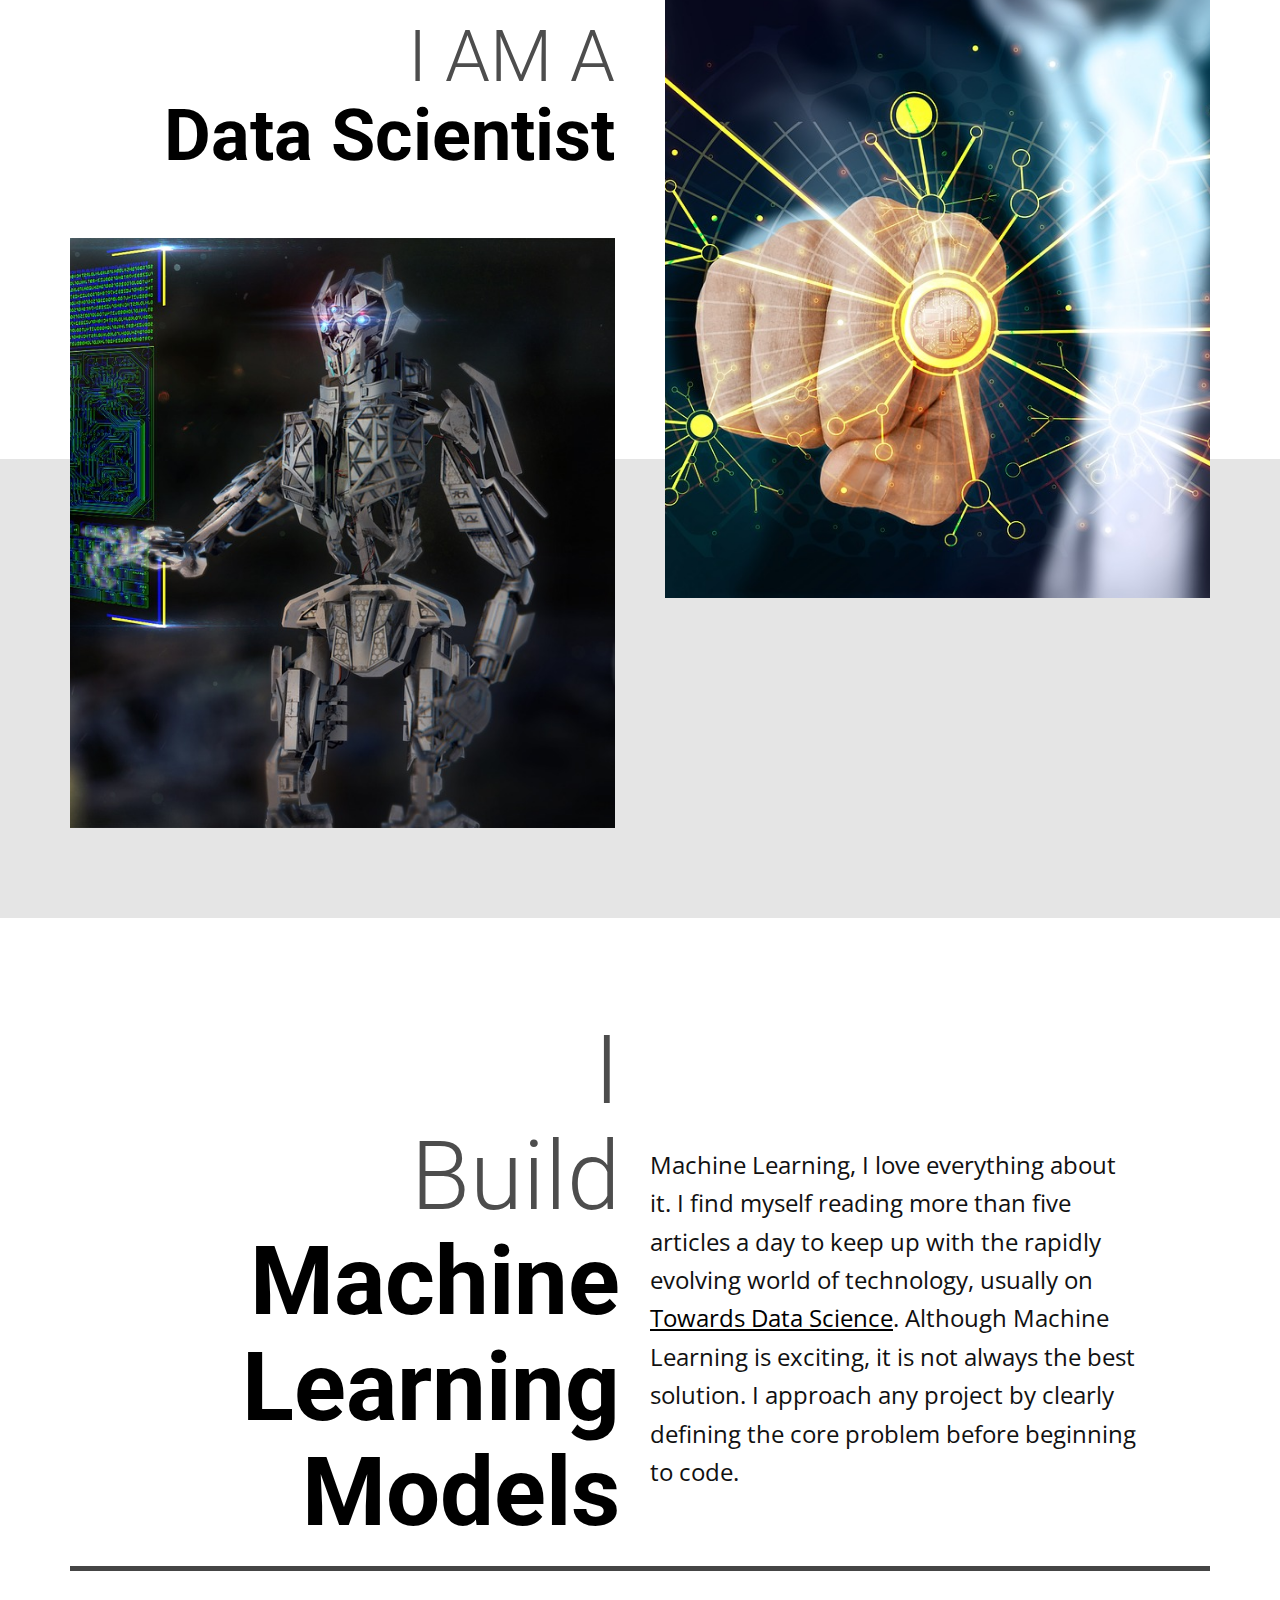
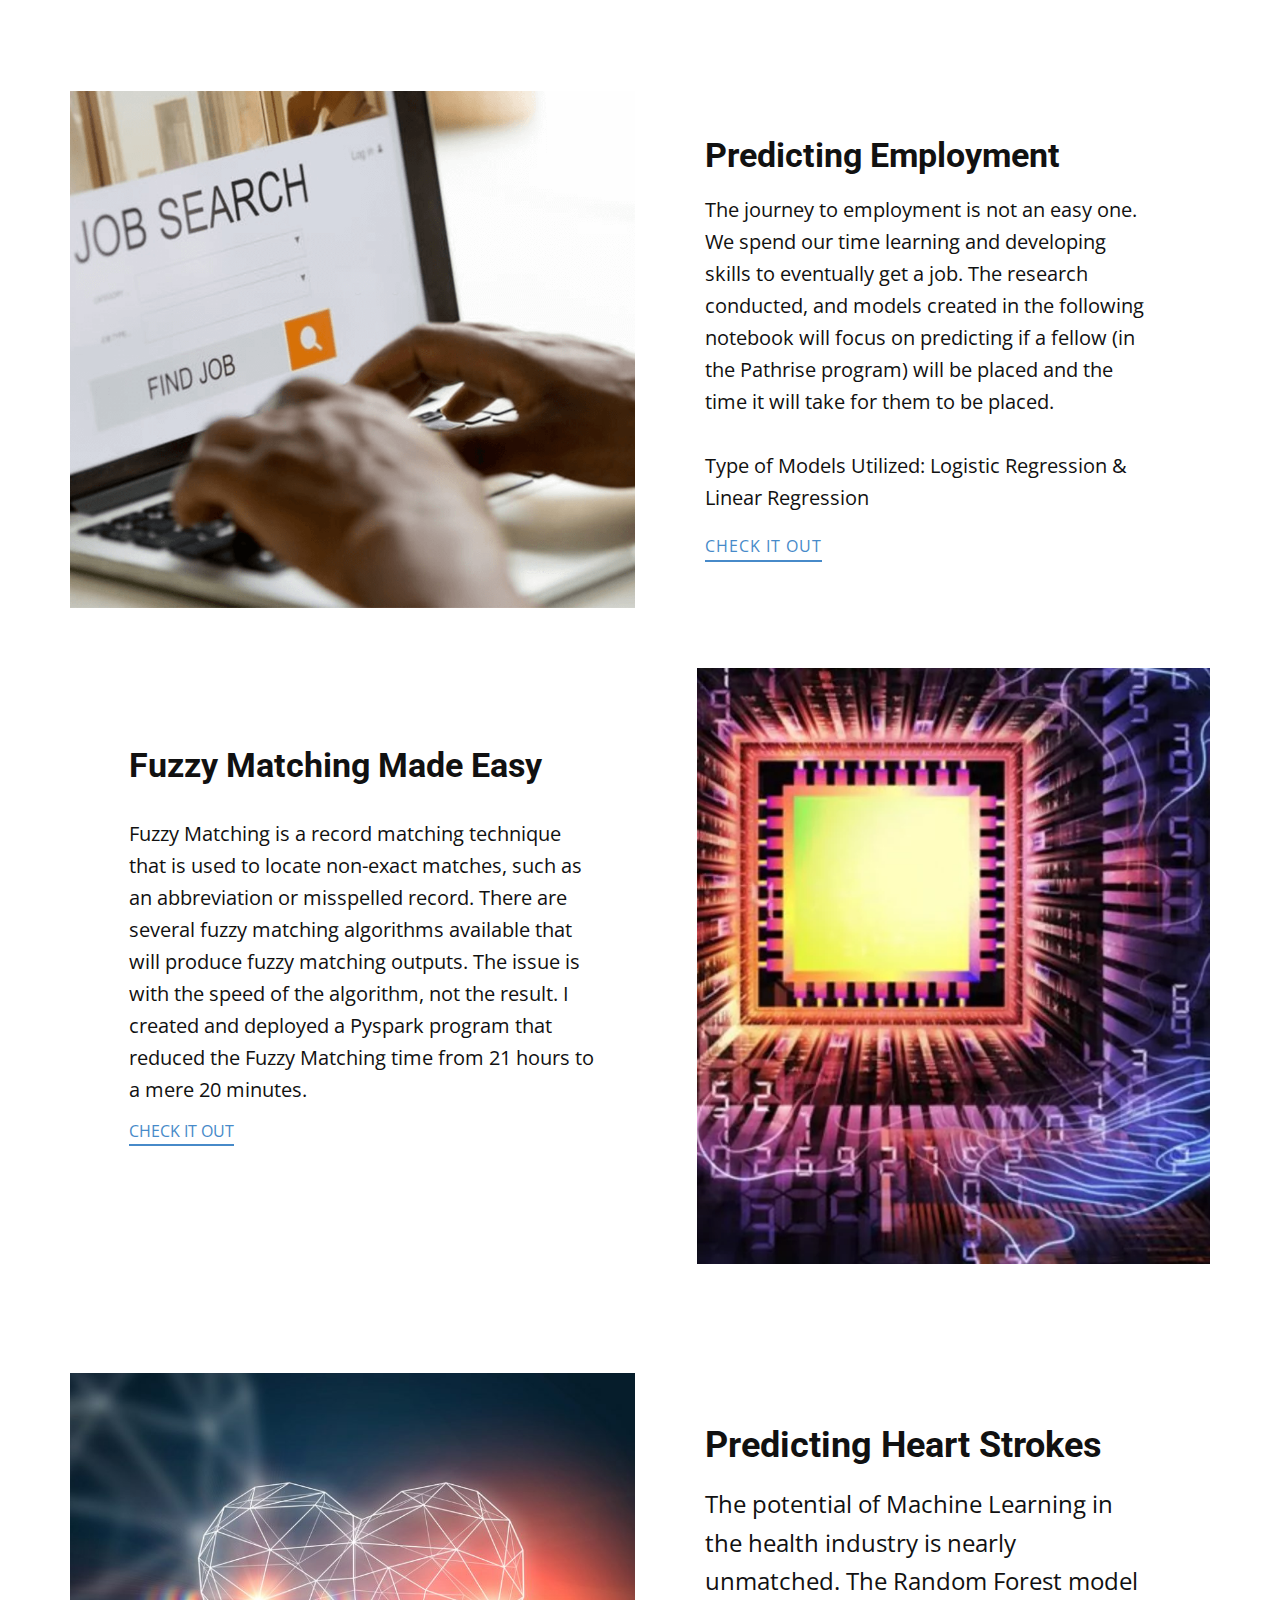
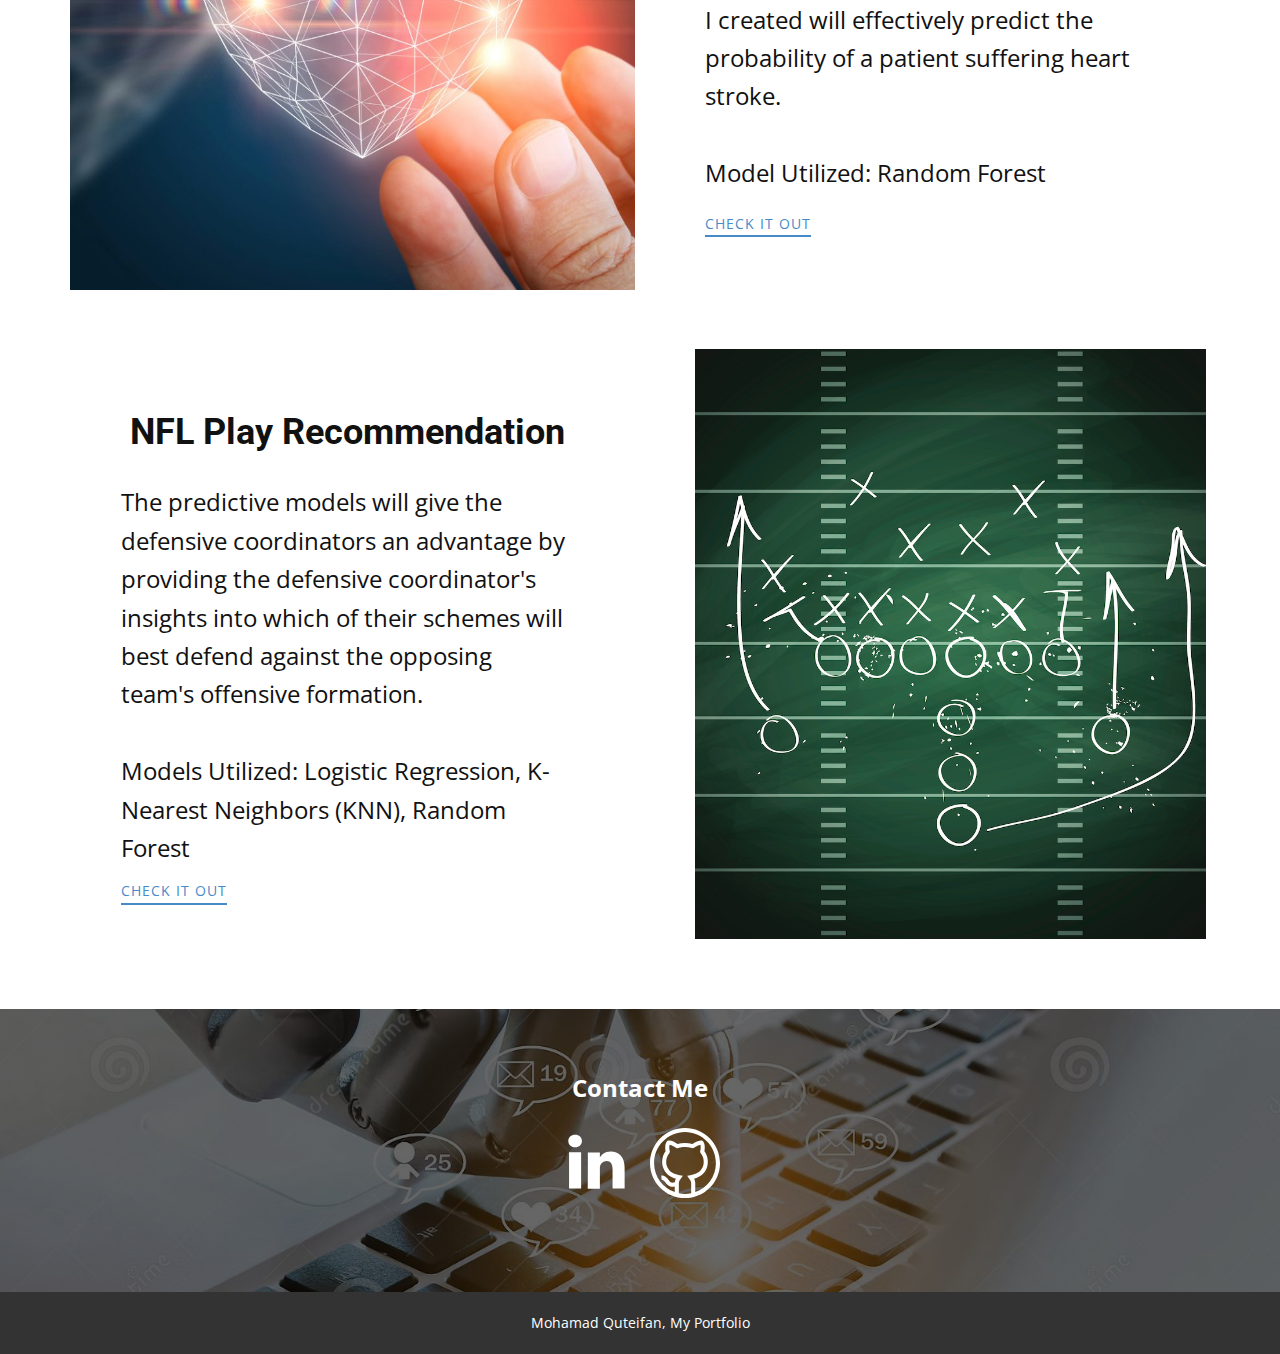
==== commit 75400be0: "init" ====
--- a/index.html
+++ b/index.html
@@ -6,6 +6,7 @@
     <meta name="keywords" content="Hi, I'm Mohamad Quteifan&amp;Welcome to my Portfolio, i am a&nbsp;Data Scientist, webuilddigital, We design People Inspired Experiences that create positive change in people's lives., Visual communication for brands and people, INTUITIVE">
     <meta name="description" content="">
     <meta name="page_type" content="np-template-header-footer-from-plugin">
+    <meta name="viewport" content="width=device-width, initial-scale=1" /> 
     <title>Home</title>
     <link rel="stylesheet" href="nicepage.css" media="screen">
 <link rel="stylesheet" href="Home.css" media="screen">
@@ -161,7 +162,7 @@
                 <div class="u-layout-col" style="">
                   <div class="u-align-left u-container-style u-layout-cell u-right-cell u-size-60 u-white u-layout-cell-2">
                     <div class="u-container-layout u-valign-middle u-container-layout-2">
-                      <h2 class="u-text u-text-1">Employee Data Project</h2>
+                      <h2 class="u-text u-text-1">Predicting Employment</h2>
                       <p class="u-text u-text-2">The journey to employment is not an easy one. We spend our time learning and developing skills to eventually get a job. The research conducted, and models created in the following notebook will focus on predicting if a fellow (in the Pathrise program) will be placed and the time it will take for them to be placed.<br>
                         <br>Type of Models Utilized: Logistic Regression &amp; Linear Regression
                       </p>
@@ -213,7 +214,7 @@
                 <div class="u-layout-col" style="">
                   <div class="u-align-left u-container-style u-layout-cell u-right-cell u-size-60 u-white u-layout-cell-2">
                     <div class="u-container-layout u-valign-middle u-container-layout-2">
-                      <h2 class="u-text u-text-1">Heart Stroke Prediction Project</h2>
+                      <h2 class="u-text u-text-1"><b>Predicting Heart Strokes</b></h2>
                       <p class="u-text u-text-2">The potential of Machine Learning in the health industry is nearly unmatched. The Random Forest model I created will effectively predict the probability of a patient suffering heart stroke.&nbsp;<br>
                         <br>Model Utilized: Random Forest
                       </p>
@@ -233,7 +234,7 @@
           <div class="u-layout-row" style="">
             <div class="u-align-left u-container-style u-layout-cell u-left-cell u-size-28 u-size-xs-60 u-white u-layout-cell-1" src="">
               <div class="u-container-layout u-container-layout-1">
-                <h2 class="u-text u-text-1">NFL Play Prediction Project</h2>
+                <h2 class="u-text u-text-1"><b>NFL Play Recommendation</b></h2>
                 <p class="u-text u-text-2">The predictive models will give the defensive coordinators an advantage
                   by providing the defensive coordinator's insights into which of their schemes will best defend 
                   against the opposing team's offensive formation.
@@ -255,7 +256,7 @@
     </section>
     <section class="u-align-center u-clearfix u-image u-shading u-section-10" data-image-width="1600" data-image-height="1155" id="carousel_e9c4">
       <div class="u-clearfix u-sheet u-sheet-1">
-        <p class="u-large-text u-text u-text-variant u-text-1">Please do not hesitate to reach out! </p>
+        <p class="u-large-text u-text u-text-variant u-text-1">Contact Me <a href="https://moe94z.github.io/Contact.html" data-page-id="1490206124" class="u-active-none u-border-white u-none u-line u-text-hover-grey-90 u-btn-1 u-none u-white u-text-black" target="_blank"></a></p>
         <div class="u-social-icons u-spacing-20 u-social-icons-1">
           <a class="u-social-url" target="_blank" href="https://www.linkedin.com/in/mohamad-quteifan-904aa9175/" title="LinkedIn"><span class="u-icon u-icon-circle u-social-icon u-social-linkedin u-text-white u-icon-1"><svg class="u-svg-link" preserveAspectRatio="xMidYMin slice" viewBox="0 0 112 112" style=""><use xmlns:xlink="http://www.w3.org/1999/xlink" xlink:href="#svg-f2b5"></use></svg><svg class="u-svg-content" viewBox="0 0 112 112" x="0px" y="0px" id="svg-f2b5"><path d="M33.8,96.8H14.5v-58h19.3V96.8z M24.1,30.9L24.1,30.9c-6.6,0-10.8-4.5-10.8-10.1c0-5.8,4.3-10.1,10.9-10.1 S34.9,15,35.1,20.8C35.1,26.4,30.8,30.9,24.1,30.9z M103.3,96.8H84.1v-31c0-7.8-2.7-13.1-9.8-13.1c-5.3,0-8.5,3.6-9.9,7.1 c-0.6,1.3-0.6,3-0.6,4.8V97H44.5c0,0,0.3-52.6,0-58h19.3v8.2c2.6-3.9,7.2-9.6,17.4-9.6c12.7,0,22.2,8.4,22.2,26.1V96.8z"></path></svg>
           
--- a/Home.css
+++ b/Home.css
@@ -326,7 +326,7 @@
 }
 
 .u-section-3 .u-sheet-1 {
-  min-height: 649px;
+  min-height: 360px;
 }
 
 .u-section-3 .u-layout-wrap-1 {
@@ -335,11 +335,11 @@
 }
 
 .u-section-3 .u-layout-cell-1 {
-  min-height: 677px;
+  min-height: 360px;
 }
 
 .u-section-3 .u-container-layout-1 {
-  padding: 30px;
+  padding: 20px;
 }
 
 .u-section-3 .u-text-1 {
@@ -349,7 +349,7 @@
 }
 
 .u-section-3 .u-layout-cell-2 {
-  min-height: 677px;
+  min-height: 360px;
 }
 
 .u-section-3 .u-container-layout-2 {
@@ -371,7 +371,7 @@
   }
 
   .u-section-3 .u-layout-cell-2 {
-    min-height: 558px;
+    min-height: 360px;
   }
 
   .u-section-3 .u-text-2 {
@@ -381,11 +381,11 @@
 
 @media (max-width: 991px) {
   .u-section-3 .u-sheet-1 {
-    min-height: 454px;
+    min-height: 360px;
   }
 
   .u-section-3 .u-layout-cell-1 {
-    min-height: 100px;
+    min-height: 30px;
   }
 
   .u-section-3 .u-layout-cell-2 {
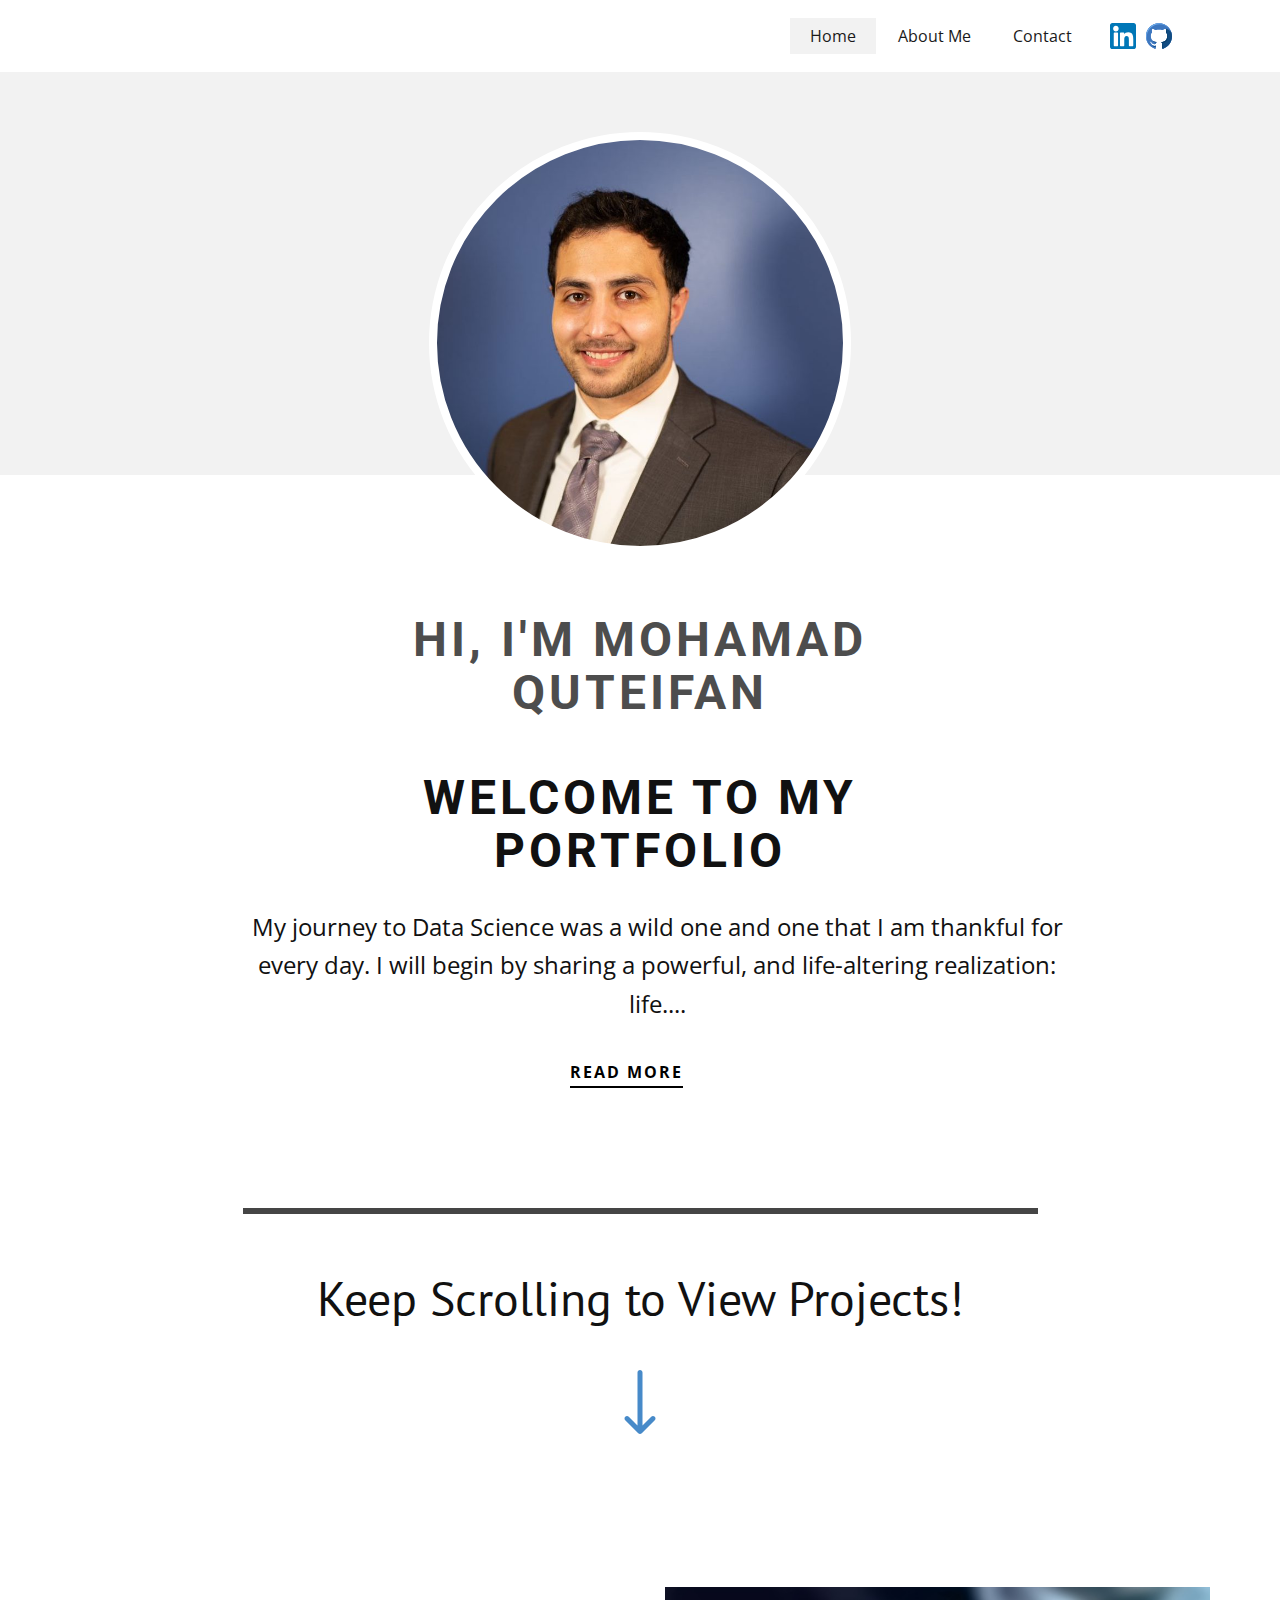
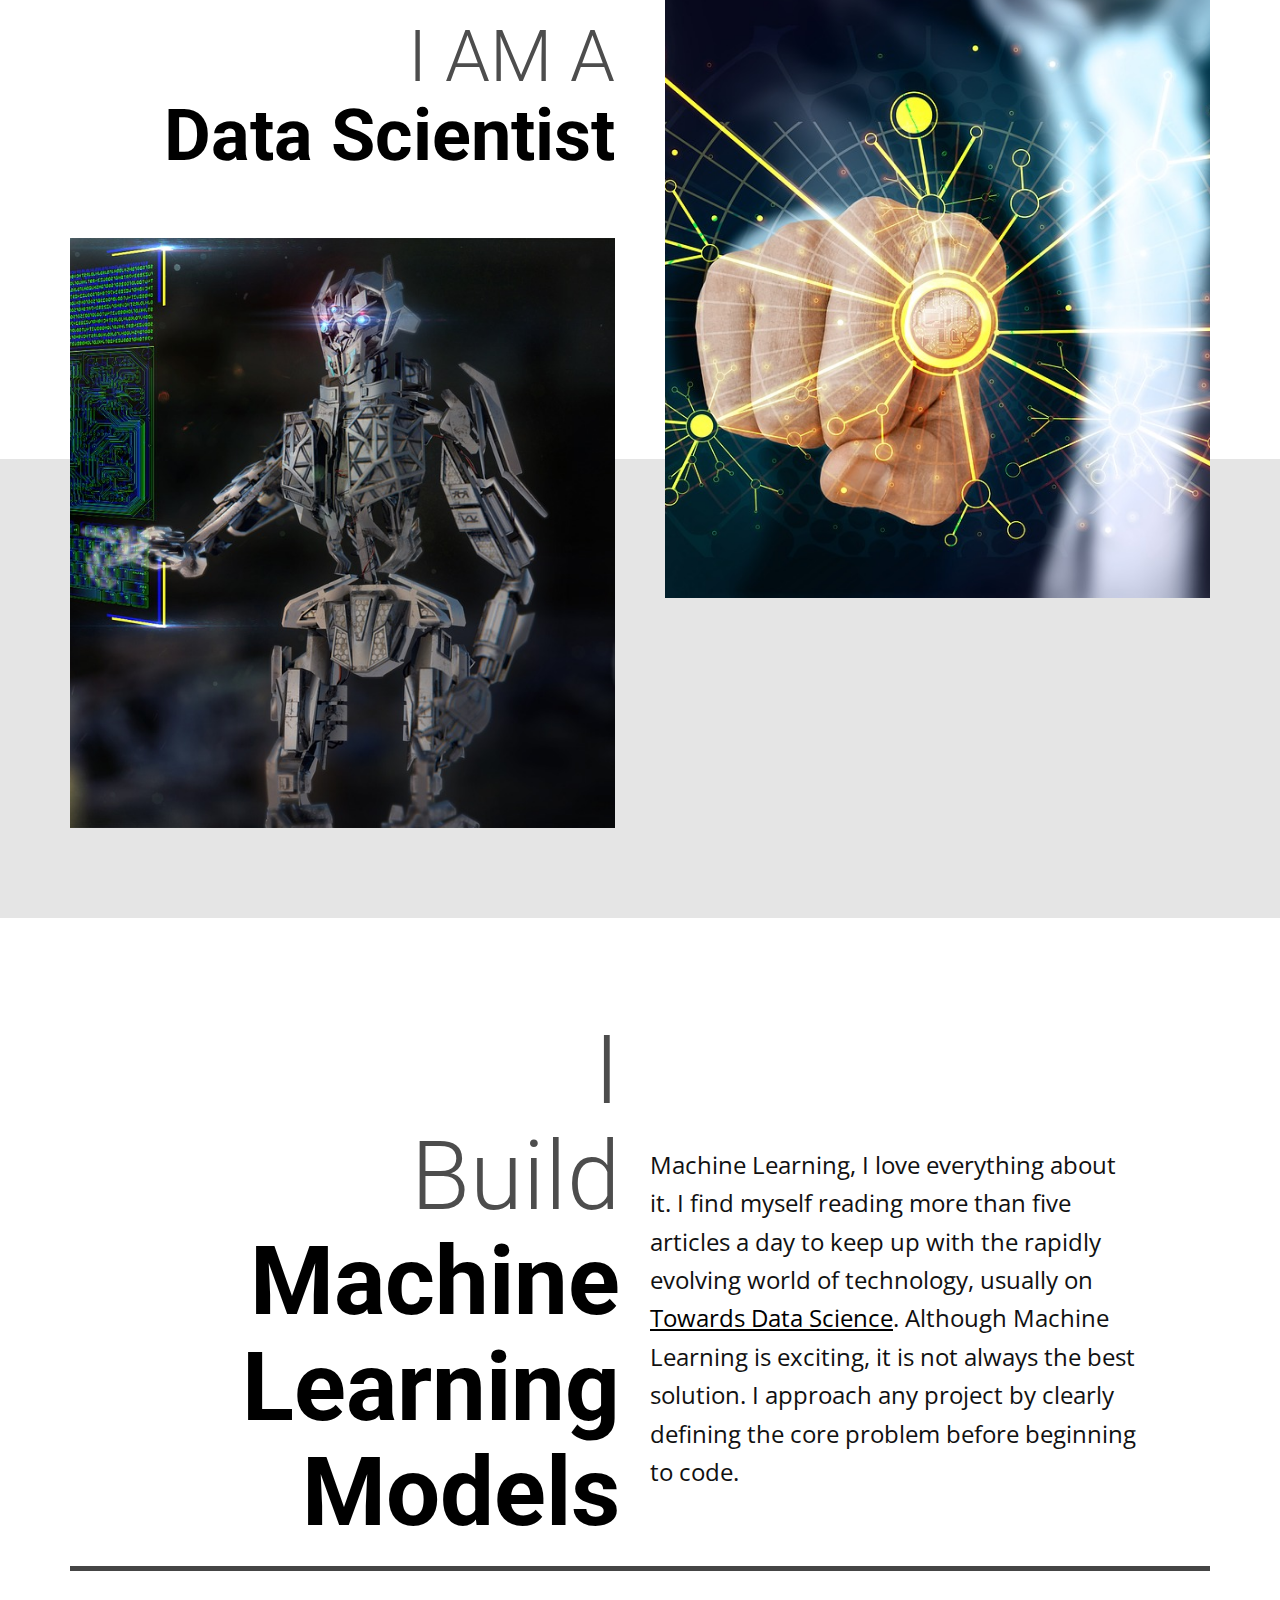
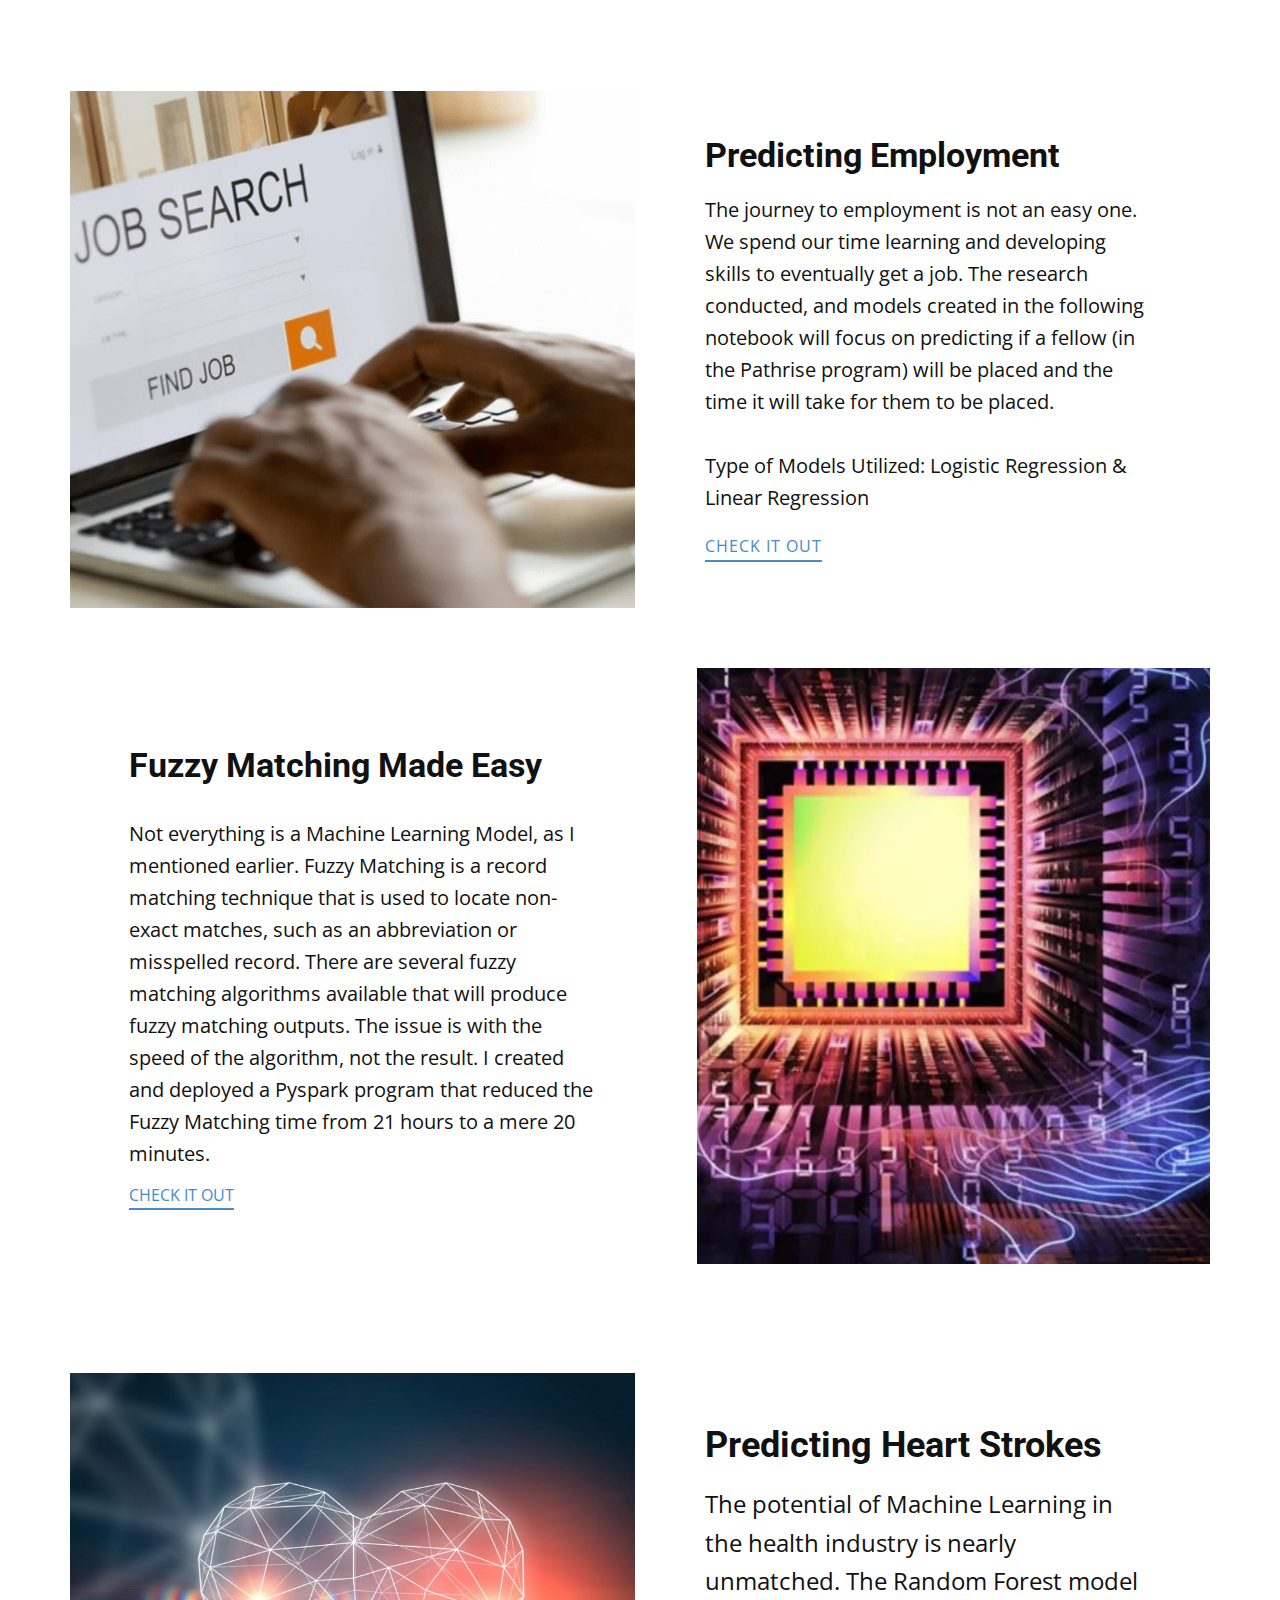
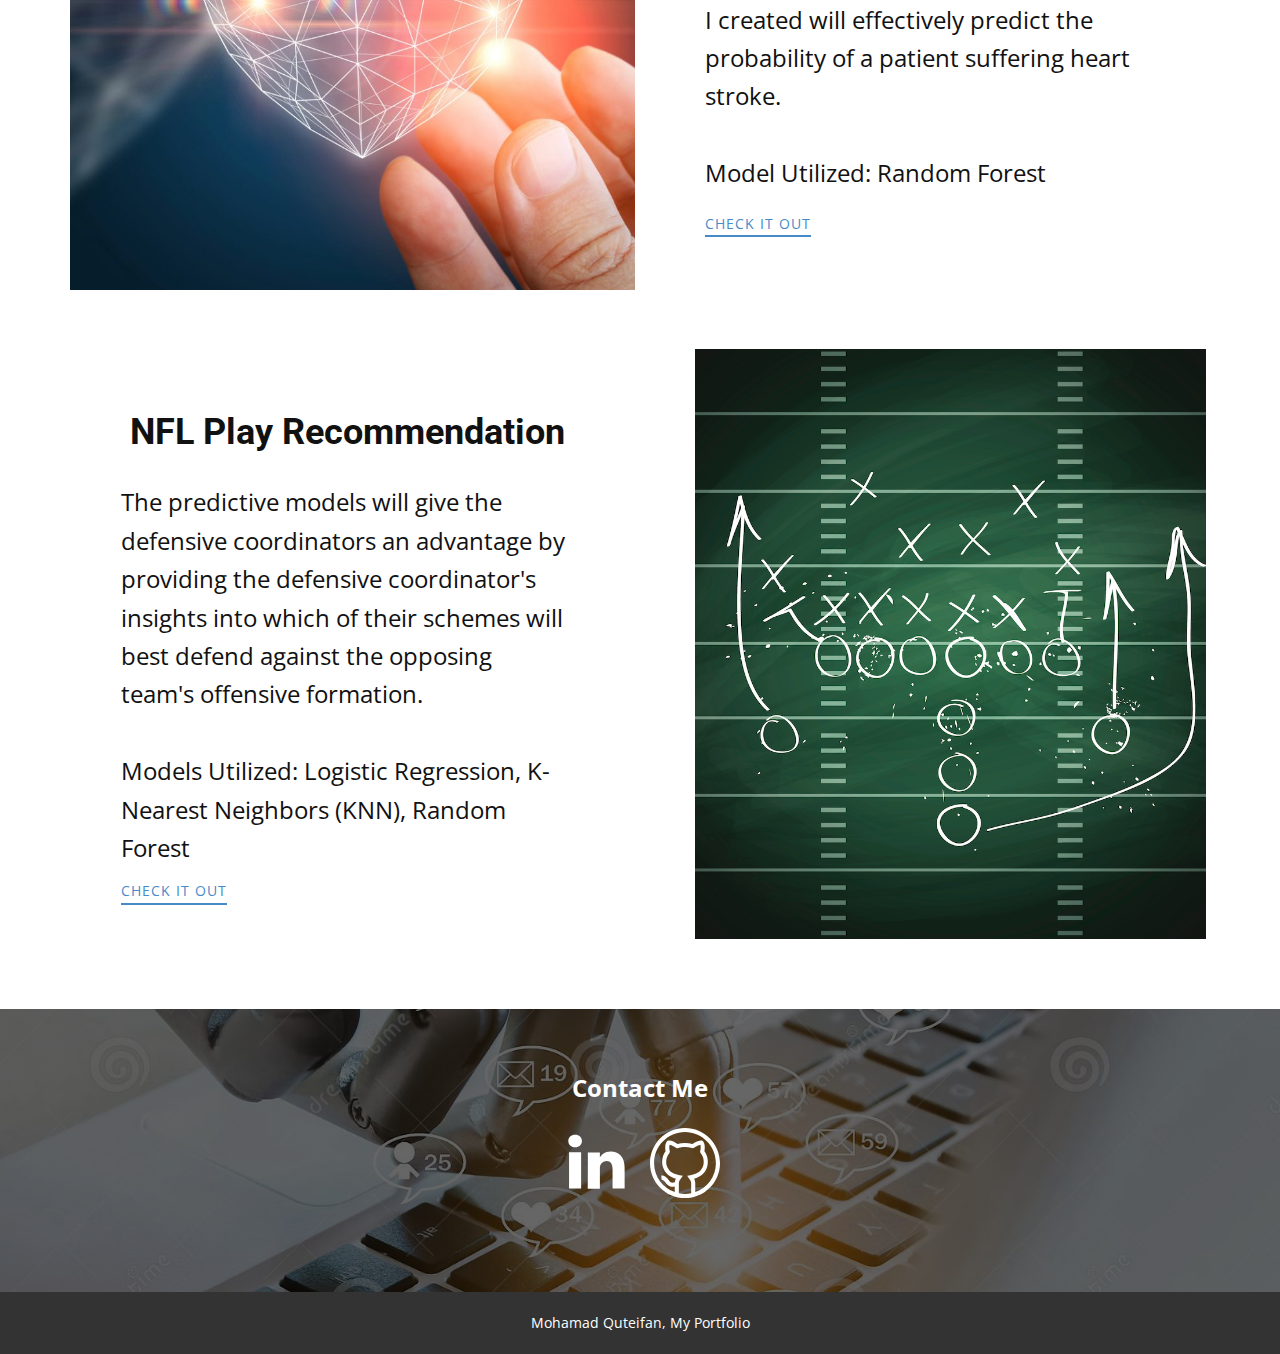
==== commit 8a14c602: "init" ====
--- a/index.html
+++ b/index.html
@@ -33,7 +33,7 @@
 		"url": "index.html",
 		"sameAs": [
 				"https://www.linkedin.com/in/mohamad-quteifan-904aa9175/",
-				"https://github.com/moe94z/job_portfolio"
+				"https://github.com/moe94z"
 		]
 }</script>
     <meta property="og:title" content="Home">
@@ -46,7 +46,7 @@
         <div class="u-social-icons u-spacing-10 u-social-icons-1">
           <a class="u-social-url" title="LinkedIn" target="_blank" href="https://www.linkedin.com/in/mohamad-quteifan"><span class="u-icon u-icon-circle u-social-facebook u-social-icon u-icon-1"><svg class="u-svg-link" preserveAspectRatio="xMidYMin slice" viewBox="0 0 382 382" style=""><use xmlns:xlink="http://www.w3.org/1999/xlink" xlink:href="#svg-62d9"></use></svg><svg class="u-svg-content" viewBox="0 0 382 382" x="0px" y="0px" id="svg-62d9" style="enable-background:new 0 0 382 382;"><path style="fill:currentColor;" d="M347.445,0H34.555C15.471,0,0,15.471,0,34.555v312.889C0,366.529,15.471,382,34.555,382h312.889  C366.529,382,382,366.529,382,347.444V34.555C382,15.471,366.529,0,347.445,0z M118.207,329.844c0,5.554-4.502,10.056-10.056,10.056  H65.345c-5.554,0-10.056-4.502-10.056-10.056V150.403c0-5.554,4.502-10.056,10.056-10.056h42.806  c5.554,0,10.056,4.502,10.056,10.056V329.844z M86.748,123.432c-22.459,0-40.666-18.207-40.666-40.666S64.289,42.1,86.748,42.1  s40.666,18.207,40.666,40.666S109.208,123.432,86.748,123.432z M341.91,330.654c0,5.106-4.14,9.246-9.246,9.246H286.73  c-5.106,0-9.246-4.14-9.246-9.246v-84.168c0-12.556,3.683-55.021-32.813-55.021c-28.309,0-34.051,29.066-35.204,42.11v97.079  c0,5.106-4.139,9.246-9.246,9.246h-44.426c-5.106,0-9.246-4.14-9.246-9.246V149.593c0-5.106,4.14-9.246,9.246-9.246h44.426  c5.106,0,9.246,4.14,9.246,9.246v15.655c10.497-15.753,26.097-27.912,59.312-27.912c73.552,0,73.131,68.716,73.131,106.472  L341.91,330.654L341.91,330.654z"></path></svg></span>
           </a>
-          <a class="u-social-url" title="Github" target="_blank" href="https://github.com/moe94z/job_portfolio"><span class="u-icon u-icon-circle u-social-icon u-social-twitter u-icon-2"><svg class="u-svg-link" preserveAspectRatio="xMidYMin slice" viewBox="0 0 496 496" style=""><use xmlns:xlink="http://www.w3.org/1999/xlink" xlink:href="#svg-66b6"></use></svg><svg class="u-svg-content" viewBox="0 0 496 496" x="0px" y="0px" id="svg-66b6" style="enable-background:new 0 0 496 496;"><path id="SVGCleanerId_0" style="fill:#3E77BF;" d="M247.992,5.163C111.048,5.163,0,116.627,0,254.163  c0,109.992,71.048,203.32,169.632,236.24c12.392,2.296,16.912-5.392,16.912-12c0-5.904-0.216-21.56-0.336-42.344  c-69,15.064-83.552-33.376-83.552-33.376c-11.264-28.768-27.52-36.408-27.52-36.408c-22.528-15.456,1.696-15.16,1.696-15.16  c24.88,1.752,37.976,25.672,37.976,25.672c22.144,38.048,58.064,27.048,72.192,20.672c2.232-16.08,8.656-27.064,15.736-33.28  c-55.056-6.296-112.944-27.64-112.944-123.04c0-27.176,9.656-49.408,25.52-66.832c-2.568-6.296-11.072-31.6,2.416-65.872  c0,0,20.832-6.688,68.2,25.52c19.784-5.52,41-8.28,62.096-8.392c21.048,0.112,42.28,2.864,62.096,8.392  c47.328-32.208,68.128-25.52,68.128-25.52c13.52,34.272,5.016,59.576,2.456,65.872c15.904,17.424,25.504,39.648,25.504,66.832  c0,95.64-57.984,116.68-113.232,122.856c8.904,7.688,16.832,22.872,16.832,46.112c0,33.296-0.296,60.128-0.296,68.296  c0,6.672,4.472,14.424,17.048,11.968C425.016,457.387,496,364.123,496,254.163C496,116.627,384.952,5.163,247.992,5.163z"></path><g><path id="SVGCleanerId_0_1_" style="fill:#3E77BF;" d="M247.992,5.163C111.048,5.163,0,116.627,0,254.163   c0,109.992,71.048,203.32,169.632,236.24c12.392,2.296,16.912-5.392,16.912-12c0-5.904-0.216-21.56-0.336-42.344   c-69,15.064-83.552-33.376-83.552-33.376c-11.264-28.768-27.52-36.408-27.52-36.408c-22.528-15.456,1.696-15.16,1.696-15.16   c24.88,1.752,37.976,25.672,37.976,25.672c22.144,38.048,58.064,27.048,72.192,20.672c2.232-16.08,8.656-27.064,15.736-33.28   c-55.056-6.296-112.944-27.64-112.944-123.04c0-27.176,9.656-49.408,25.52-66.832c-2.568-6.296-11.072-31.6,2.416-65.872   c0,0,20.832-6.688,68.2,25.52c19.784-5.52,41-8.28,62.096-8.392c21.048,0.112,42.28,2.864,62.096,8.392   c47.328-32.208,68.128-25.52,68.128-25.52c13.52,34.272,5.016,59.576,2.456,65.872c15.904,17.424,25.504,39.648,25.504,66.832   c0,95.64-57.984,116.68-113.232,122.856c8.904,7.688,16.832,22.872,16.832,46.112c0,33.296-0.296,60.128-0.296,68.296   c0,6.672,4.472,14.424,17.048,11.968C425.016,457.387,496,364.123,496,254.163C496,116.627,384.952,5.163,247.992,5.163z"></path>
+          <a class="u-social-url" title="Github" target="_blank" href="https://github.com/moe94z"><span class="u-icon u-icon-circle u-social-icon u-social-twitter u-icon-2"><svg class="u-svg-link" preserveAspectRatio="xMidYMin slice" viewBox="0 0 496 496" style=""><use xmlns:xlink="http://www.w3.org/1999/xlink" xlink:href="#svg-66b6"></use></svg><svg class="u-svg-content" viewBox="0 0 496 496" x="0px" y="0px" id="svg-66b6" style="enable-background:new 0 0 496 496;"><path id="SVGCleanerId_0" style="fill:#3E77BF;" d="M247.992,5.163C111.048,5.163,0,116.627,0,254.163  c0,109.992,71.048,203.32,169.632,236.24c12.392,2.296,16.912-5.392,16.912-12c0-5.904-0.216-21.56-0.336-42.344  c-69,15.064-83.552-33.376-83.552-33.376c-11.264-28.768-27.52-36.408-27.52-36.408c-22.528-15.456,1.696-15.16,1.696-15.16  c24.88,1.752,37.976,25.672,37.976,25.672c22.144,38.048,58.064,27.048,72.192,20.672c2.232-16.08,8.656-27.064,15.736-33.28  c-55.056-6.296-112.944-27.64-112.944-123.04c0-27.176,9.656-49.408,25.52-66.832c-2.568-6.296-11.072-31.6,2.416-65.872  c0,0,20.832-6.688,68.2,25.52c19.784-5.52,41-8.28,62.096-8.392c21.048,0.112,42.28,2.864,62.096,8.392  c47.328-32.208,68.128-25.52,68.128-25.52c13.52,34.272,5.016,59.576,2.456,65.872c15.904,17.424,25.504,39.648,25.504,66.832  c0,95.64-57.984,116.68-113.232,122.856c8.904,7.688,16.832,22.872,16.832,46.112c0,33.296-0.296,60.128-0.296,68.296  c0,6.672,4.472,14.424,17.048,11.968C425.016,457.387,496,364.123,496,254.163C496,116.627,384.952,5.163,247.992,5.163z"></path><g><path id="SVGCleanerId_0_1_" style="fill:#3E77BF;" d="M247.992,5.163C111.048,5.163,0,116.627,0,254.163   c0,109.992,71.048,203.32,169.632,236.24c12.392,2.296,16.912-5.392,16.912-12c0-5.904-0.216-21.56-0.336-42.344   c-69,15.064-83.552-33.376-83.552-33.376c-11.264-28.768-27.52-36.408-27.52-36.408c-22.528-15.456,1.696-15.16,1.696-15.16   c24.88,1.752,37.976,25.672,37.976,25.672c22.144,38.048,58.064,27.048,72.192,20.672c2.232-16.08,8.656-27.064,15.736-33.28   c-55.056-6.296-112.944-27.64-112.944-123.04c0-27.176,9.656-49.408,25.52-66.832c-2.568-6.296-11.072-31.6,2.416-65.872   c0,0,20.832-6.688,68.2,25.52c19.784-5.52,41-8.28,62.096-8.392c21.048,0.112,42.28,2.864,62.096,8.392   c47.328-32.208,68.128-25.52,68.128-25.52c13.52,34.272,5.016,59.576,2.456,65.872c15.904,17.424,25.504,39.648,25.504,66.832   c0,95.64-57.984,116.68-113.232,122.856c8.904,7.688,16.832,22.872,16.832,46.112c0,33.296-0.296,60.128-0.296,68.296   c0,6.672,4.472,14.424,17.048,11.968C425.016,457.387,496,364.123,496,254.163C496,116.627,384.952,5.163,247.992,5.163z"></path>
 </g><g><path style="fill:#114C82;" d="M378.496,109.131c13.128,33.904,4.752,58.928,2.2,65.176c15.904,17.424,25.504,39.648,25.504,66.832   c0,95.64-57.984,116.68-113.232,122.856c8.904,7.688,16.832,22.872,16.832,46.112c0,33.296-0.296,60.128-0.296,68.296   c0,6.672,4.472,14.424,17.048,11.968C425.016,457.387,496,364.123,496,254.163c0-29.56-5.152-57.896-14.568-84.2   C447.24,133.963,409.184,109.987,378.496,109.131z"></path><path style="fill:#114C82;" d="M192.976,377.323c2.784-5.616,6.184-9.984,9.76-13.144c-30.176-3.456-61.168-11.512-83.048-33.744   C136.52,358.451,163.928,371.195,192.976,377.323z"></path>
 </g><path style="fill:#6CA9EA;" d="M12.912,270.947c0-137.536,111.048-249,247.992-249c76.04,0,144.056,34.392,189.536,88.488  C405.52,46.755,331.616,5.163,247.992,5.163C111.048,5.163,0,116.627,0,254.163c0,61.32,22.12,117.424,58.752,160.792  C29.944,374.291,12.912,324.643,12.912,270.947z"></path><path style="fill:#083E66;" d="M322.712,426.899c0-23.232-7.928-38.44-16.832-46.128c55.248-6.16,113.24-27.216,113.24-122.848  c0-27.184-9.6-49.4-25.52-66.824c2.576-6.296,11.096-31.608-2.456-65.872c0,0-2.576-0.792-7.896-0.488  c5.808,25.84-0.416,44.32-2.552,49.568c15.904,17.424,25.504,39.648,25.504,66.832c0,95.64-57.984,116.68-113.232,122.856  c8.904,7.688,16.832,22.872,16.832,46.112c0,33.296-0.296,60.128-0.296,68.296c0,5.872,3.496,12.568,12.92,12.408  C322.488,479.555,322.712,455.659,322.712,426.899z"></path><path style="fill:#114C82;" d="M117.464,423.995c5.208,10.72,22.712,36.4,68.888,30.992c-0.064-5.648-0.112-11.976-0.144-18.928  C150.584,443.835,129.552,434.667,117.464,423.995z"></path><path style="fill:#6CA9EA;" d="M126.368,391.387c-1.592-2.4-4.576-6.472-8.904-10.544  C120.272,385.011,123.256,388.507,126.368,391.387z"></path></svg></span>
           </a>
@@ -87,7 +87,7 @@
         <br>Welcome to my Portfolio
       </h2>        <p class="u-align-center u-text u-text-2">My journey to Data Science was a wild one and one that I am thankful for every day. I will begin by sharing a powerful, and life-altering realization: life....</p>
 
-      <a href="About-Me.html" data-page-id="1490206124" class="u-active-none u-border-2 u-border-black u-btn u-btn-rectangle u-button-style u-hover-none u-none u-btn-1" target="_blank">read more</a>
+      <a href="About-Me.html" data-page-id="1490206124" class="u-active-none u-align-center u-border-2 u-border-black u-btn u-btn-rectangle u-button-style u-hover-none u-none u-btn-1" target="_blank">read more</a>
     </section>
     <section class="u-clearfix u-section-4" id="carousel_9575">
       <div class="u-clearfix u-sheet u-valign-middle u-sheet-1">
@@ -184,7 +184,12 @@
               <div class="u-align-left u-container-style u-layout-cell u-left-cell u-size-33 u-layout-cell-1">
                 <div class="u-container-layout u-container-layout-1">
                   <h2 class="u-text u-text-1">Fuzzy Matching Made Easy</h2><br>
-                  <p class="u-text u-text-2">Fuzzy Matching is a record matching technique that is used to locate non-exact matches, such as an abbreviation or misspelled record. There are several fuzzy matching algorithms available that will produce fuzzy matching outputs. The issue is with the speed of the algorithm, not the result. I created and deployed a Pyspark program that reduced the Fuzzy Matching time from 21 hours to a mere 20 minutes.<br>
+                  <p class="u-text u-text-2"> Not everything is a Machine Learning Model, as I mentioned earlier. Fuzzy Matching  
+                    is a record matching technique that is used to locate non-exact matches,
+                     such as an abbreviation or misspelled record. There are several fuzzy matching algorithms 
+                     available that will produce fuzzy matching outputs. The issue is with the speed of the algorithm, 
+                     not the result. I created and deployed a Pyspark program that reduced the Fuzzy Matching time 
+                     from 21 hours to a mere 20 minutes.<br>
                   </p>
                   <a target="_blank" href="https://avaap.com/2022/03/10/fuzzy-matching-made-easy/" class="u-active-none u-border-2 u-border-palette-1-base u-btn u-btn-rectangle u-button-style u-hover-none u-none u-btn-1">CHECK IT OUT<br>
                   </a>
@@ -258,12 +263,12 @@
       <div class="u-clearfix u-sheet u-sheet-1">
         <p class="u-large-text u-text u-text-variant u-text-1">Contact Me <a href="https://moe94z.github.io/Contact.html" data-page-id="1490206124" class="u-active-none u-border-white u-none u-line u-text-hover-grey-90 u-btn-1 u-none u-white u-text-black" target="_blank"></a></p>
         <div class="u-social-icons u-spacing-20 u-social-icons-1">
-          <a class="u-social-url" target="_blank" href="https://www.linkedin.com/in/mohamad-quteifan-904aa9175/" title="LinkedIn"><span class="u-icon u-icon-circle u-social-icon u-social-linkedin u-text-white u-icon-1"><svg class="u-svg-link" preserveAspectRatio="xMidYMin slice" viewBox="0 0 112 112" style=""><use xmlns:xlink="http://www.w3.org/1999/xlink" xlink:href="#svg-f2b5"></use></svg><svg class="u-svg-content" viewBox="0 0 112 112" x="0px" y="0px" id="svg-f2b5"><path d="M33.8,96.8H14.5v-58h19.3V96.8z M24.1,30.9L24.1,30.9c-6.6,0-10.8-4.5-10.8-10.1c0-5.8,4.3-10.1,10.9-10.1 S34.9,15,35.1,20.8C35.1,26.4,30.8,30.9,24.1,30.9z M103.3,96.8H84.1v-31c0-7.8-2.7-13.1-9.8-13.1c-5.3,0-8.5,3.6-9.9,7.1 c-0.6,1.3-0.6,3-0.6,4.8V97H44.5c0,0,0.3-52.6,0-58h19.3v8.2c2.6-3.9,7.2-9.6,17.4-9.6c12.7,0,22.2,8.4,22.2,26.1V96.8z"></path></svg>
+          <a class="u-social-url" target="_blank" href="https://www.linkedin.com/in/mohamad-quteifan/" title="LinkedIn"><span class="u-icon u-icon-circle u-social-icon u-social-linkedin u-text-white u-icon-1"><svg class="u-svg-link" preserveAspectRatio="xMidYMin slice" viewBox="0 0 112 112" style=""><use xmlns:xlink="http://www.w3.org/1999/xlink" xlink:href="#svg-f2b5"></use></svg><svg class="u-svg-content" viewBox="0 0 112 112" x="0px" y="0px" id="svg-f2b5"><path d="M33.8,96.8H14.5v-58h19.3V96.8z M24.1,30.9L24.1,30.9c-6.6,0-10.8-4.5-10.8-10.1c0-5.8,4.3-10.1,10.9-10.1 S34.9,15,35.1,20.8C35.1,26.4,30.8,30.9,24.1,30.9z M103.3,96.8H84.1v-31c0-7.8-2.7-13.1-9.8-13.1c-5.3,0-8.5,3.6-9.9,7.1 c-0.6,1.3-0.6,3-0.6,4.8V97H44.5c0,0,0.3-52.6,0-58h19.3v8.2c2.6-3.9,7.2-9.6,17.4-9.6c12.7,0,22.2,8.4,22.2,26.1V96.8z"></path></svg>
           
           
         </span>
           </a>
-          <a class="u-social-url" target="_blank" title="Github" href="https://github.com/moe94z/job_portfolio"><span class="u-icon u-icon-circle u-social-icon u-social-reddit u-icon-2"><svg class="u-svg-link" preserveAspectRatio="xMidYMin slice" viewBox="0 0 512 512" style=""><use xmlns:xlink="http://www.w3.org/1999/xlink" xlink:href="#svg-fbc8"></use></svg><svg class="u-svg-content" viewBox="0 0 512 512" id="svg-fbc8"><path d="m256 0c-140.699219 0-256 116.300781-256 257 0 139.882812 114.25 255 256 255 141.574219 0 256-114.945312 256-255 0-140.699219-115.300781-257-256-257zm45 477.5c-14.398438 3-29.699219 4.5-45 4.5s-30.601562-1.5-45-4.5v-70.199219c0-16.800781 4.5-22.800781 10.5-30.902343 3.054688-3.492188 4.898438-6.625 18.597656-27.296876l-23.097656-3.601562c-59.402344-8.699219-82.800781-39.601562-92.101562-63.601562-12-32.097657-5.699219-72.300782 15.902343-97.796876 3.300781-3.902343 6-10.503906 3.601563-17.402343-4.503906-13.800781-3.902344-35.699219-.902344-44.101563 15.90625 2.273438 32.261719 13.667969 45.902344 21.902344 6.285156 3.667969 9.582031 2.699219 12.597656 3 10.960938-2.28125 28.058594-7.800781 54.300781-7.800781 16.199219 0 33.300781 2.398437 50.101563 7.199219 3.003906-.070313 7.832031 2.484374 16.199218-2.398438 14.257813-8.6875 30.058594-19.691406 45.898438-21.902344 3 8.402344 3.601562 30.300782-.898438 44.101563-2.402343 6.898437.296876 13.5 3.601563 17.402343 21.597656 25.5 27.898437 65.699219 15.898437 97.796876-9.300781 24-32.699218 54.902343-92.101562 63.601562l-23.097656 3.601562c14.160156 21.367188 15.652344 23.929688 18.601562 27.296876 5.996094 8.101562 10.496094 14.101562 10.496094 30.902343zm30-8.699219v-61.5c0-17.101562-3.601562-28.5-8.402344-36.902343 45.601563-12.296876 78.003906-39.300782 92.402344-78 15.300781-40.796876 8.402344-89.398438-17.101562-123 4.503906-20.097657 4.503906-52.199219-6.296876-67.199219-4.800781-6.597657-11.402343-10.199219-19.800781-10.199219-.300781 0-.300781 0-.300781 0-23.261719 1.257812-41.570312 12.972656-61.199219 24.898438-18-4.800782-36.300781-7.199219-54.601562-7.199219-18.597657 0-37.199219 2.699219-53.695313 7.199219-20.664062-12.460938-38.796875-23.671876-62.703125-24.898438-7.5 0-14.101562 3.601562-18.902343 10.199219-10.796876 15-10.796876 47.101562-6.296876 67.199219-25.503906 33.601562-32.402343 82.5-17.101562 123 14.398438 38.699218 46.800781 65.703124 92.402344 78-3.722656 6.511718-6.667969 14.914062-7.828125 26.285156-9.210938 3.175781-17.199219 4.210937-24.628907 2.027344-7.835937-2.316407-13.941406-7.546876-19.246093-16.46875-11.914063-20.015626-32.207031-36.355469-55.3125-34.230469l2.636719 29.882812c10.699218-.980469 21.347656 10.339844 26.878906 19.671875 9.125 15.367188 21.417968 25.445313 36.546875 29.914063 11.230469 3.308593 21.496093 3.230469 32.550781.871093v40.449219c-87.300781-30.601562-151-114-151-211.800781 0-124.199219 101.800781-227 226-227s226 102.800781 226 227c0 97.800781-63.699219 181.199219-151 211.800781zm0 0"></path></svg></span>
+          <a class="u-social-url" target="_blank" title="Github" href="https://github.com/moe94z/"><span class="u-icon u-icon-circle u-social-icon u-social-reddit u-icon-2"><svg class="u-svg-link" preserveAspectRatio="xMidYMin slice" viewBox="0 0 512 512" style=""><use xmlns:xlink="http://www.w3.org/1999/xlink" xlink:href="#svg-fbc8"></use></svg><svg class="u-svg-content" viewBox="0 0 512 512" id="svg-fbc8"><path d="m256 0c-140.699219 0-256 116.300781-256 257 0 139.882812 114.25 255 256 255 141.574219 0 256-114.945312 256-255 0-140.699219-115.300781-257-256-257zm45 477.5c-14.398438 3-29.699219 4.5-45 4.5s-30.601562-1.5-45-4.5v-70.199219c0-16.800781 4.5-22.800781 10.5-30.902343 3.054688-3.492188 4.898438-6.625 18.597656-27.296876l-23.097656-3.601562c-59.402344-8.699219-82.800781-39.601562-92.101562-63.601562-12-32.097657-5.699219-72.300782 15.902343-97.796876 3.300781-3.902343 6-10.503906 3.601563-17.402343-4.503906-13.800781-3.902344-35.699219-.902344-44.101563 15.90625 2.273438 32.261719 13.667969 45.902344 21.902344 6.285156 3.667969 9.582031 2.699219 12.597656 3 10.960938-2.28125 28.058594-7.800781 54.300781-7.800781 16.199219 0 33.300781 2.398437 50.101563 7.199219 3.003906-.070313 7.832031 2.484374 16.199218-2.398438 14.257813-8.6875 30.058594-19.691406 45.898438-21.902344 3 8.402344 3.601562 30.300782-.898438 44.101563-2.402343 6.898437.296876 13.5 3.601563 17.402343 21.597656 25.5 27.898437 65.699219 15.898437 97.796876-9.300781 24-32.699218 54.902343-92.101562 63.601562l-23.097656 3.601562c14.160156 21.367188 15.652344 23.929688 18.601562 27.296876 5.996094 8.101562 10.496094 14.101562 10.496094 30.902343zm30-8.699219v-61.5c0-17.101562-3.601562-28.5-8.402344-36.902343 45.601563-12.296876 78.003906-39.300782 92.402344-78 15.300781-40.796876 8.402344-89.398438-17.101562-123 4.503906-20.097657 4.503906-52.199219-6.296876-67.199219-4.800781-6.597657-11.402343-10.199219-19.800781-10.199219-.300781 0-.300781 0-.300781 0-23.261719 1.257812-41.570312 12.972656-61.199219 24.898438-18-4.800782-36.300781-7.199219-54.601562-7.199219-18.597657 0-37.199219 2.699219-53.695313 7.199219-20.664062-12.460938-38.796875-23.671876-62.703125-24.898438-7.5 0-14.101562 3.601562-18.902343 10.199219-10.796876 15-10.796876 47.101562-6.296876 67.199219-25.503906 33.601562-32.402343 82.5-17.101562 123 14.398438 38.699218 46.800781 65.703124 92.402344 78-3.722656 6.511718-6.667969 14.914062-7.828125 26.285156-9.210938 3.175781-17.199219 4.210937-24.628907 2.027344-7.835937-2.316407-13.941406-7.546876-19.246093-16.46875-11.914063-20.015626-32.207031-36.355469-55.3125-34.230469l2.636719 29.882812c10.699218-.980469 21.347656 10.339844 26.878906 19.671875 9.125 15.367188 21.417968 25.445313 36.546875 29.914063 11.230469 3.308593 21.496093 3.230469 32.550781.871093v40.449219c-87.300781-30.601562-151-114-151-211.800781 0-124.199219 101.800781-227 226-227s226 102.800781 226 227c0 97.800781-63.699219 181.199219-151 211.800781zm0 0"></path></svg></span>
           </a>
         </div>
       </div>
--- a/Home.css
+++ b/Home.css
@@ -1230,4 +1230,4 @@
   .u-section-10 .u-text-1 {
     width: 340px;
   }
-}+}
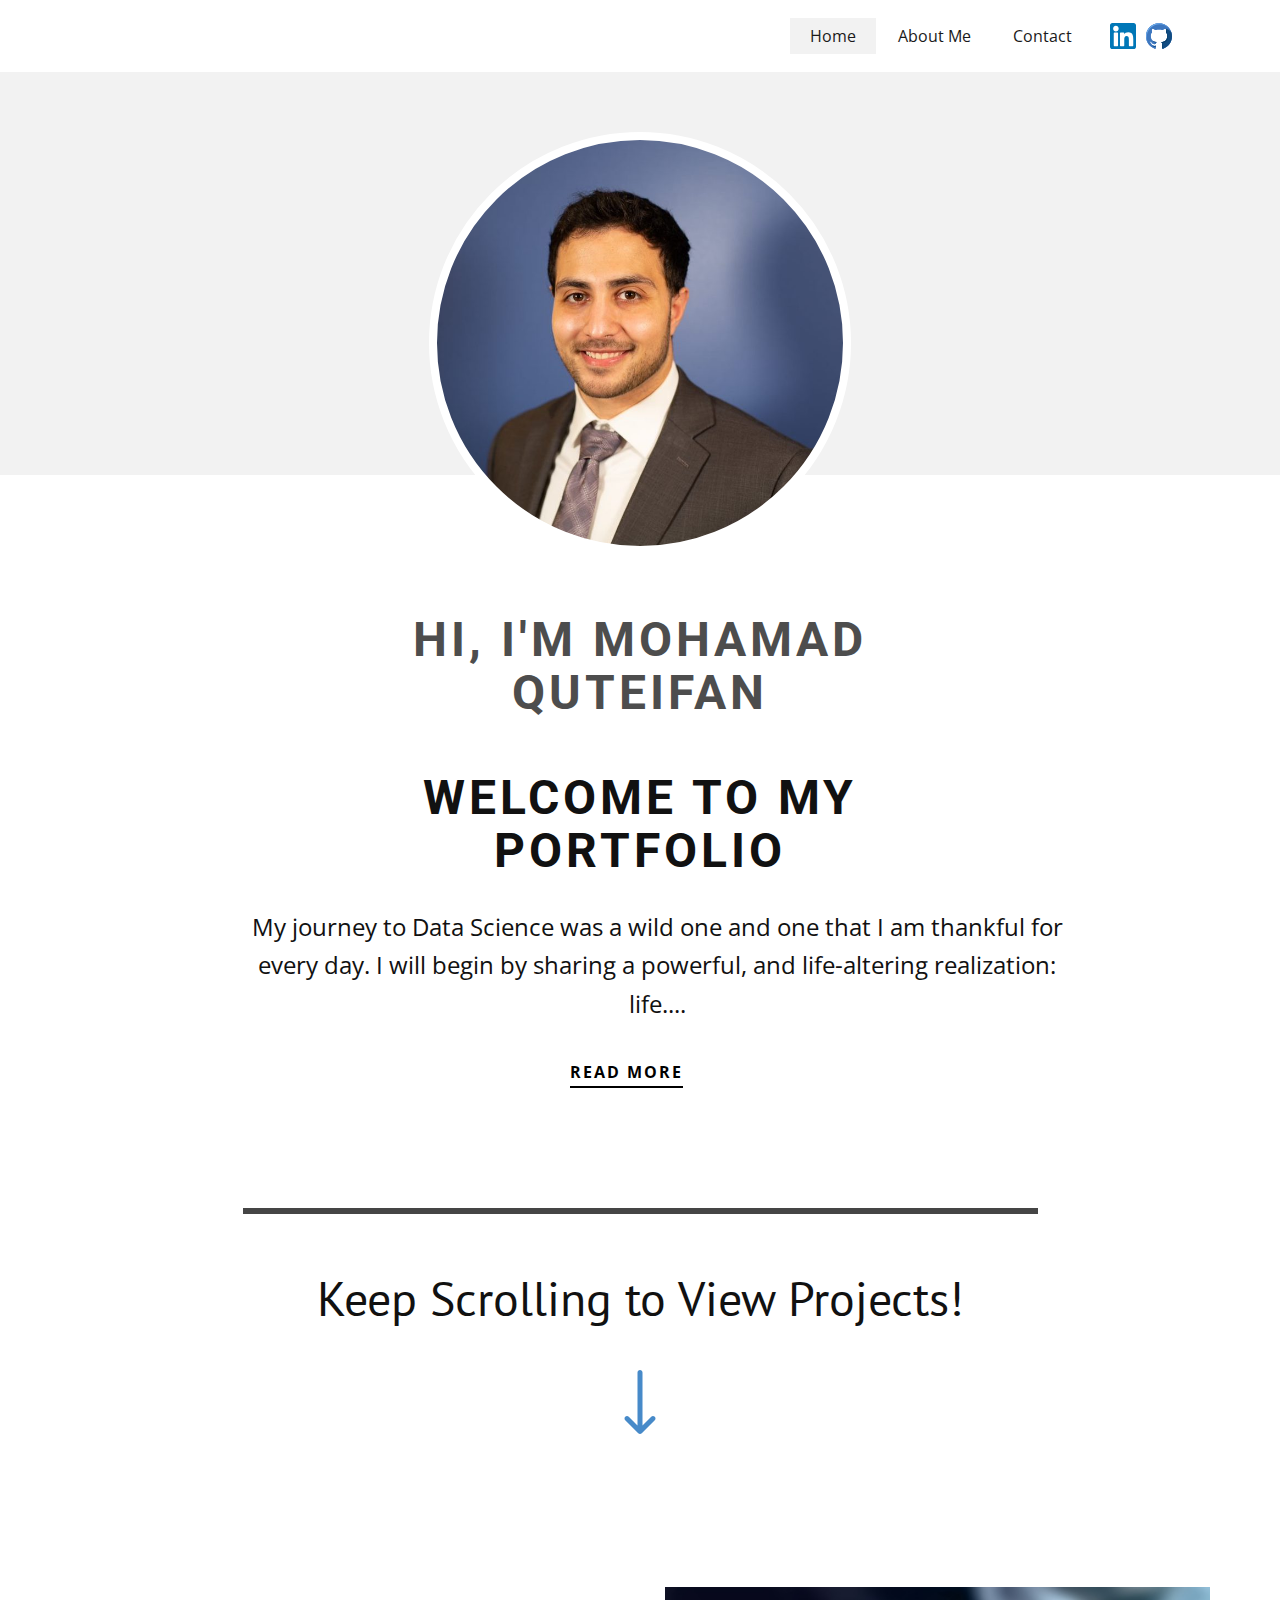
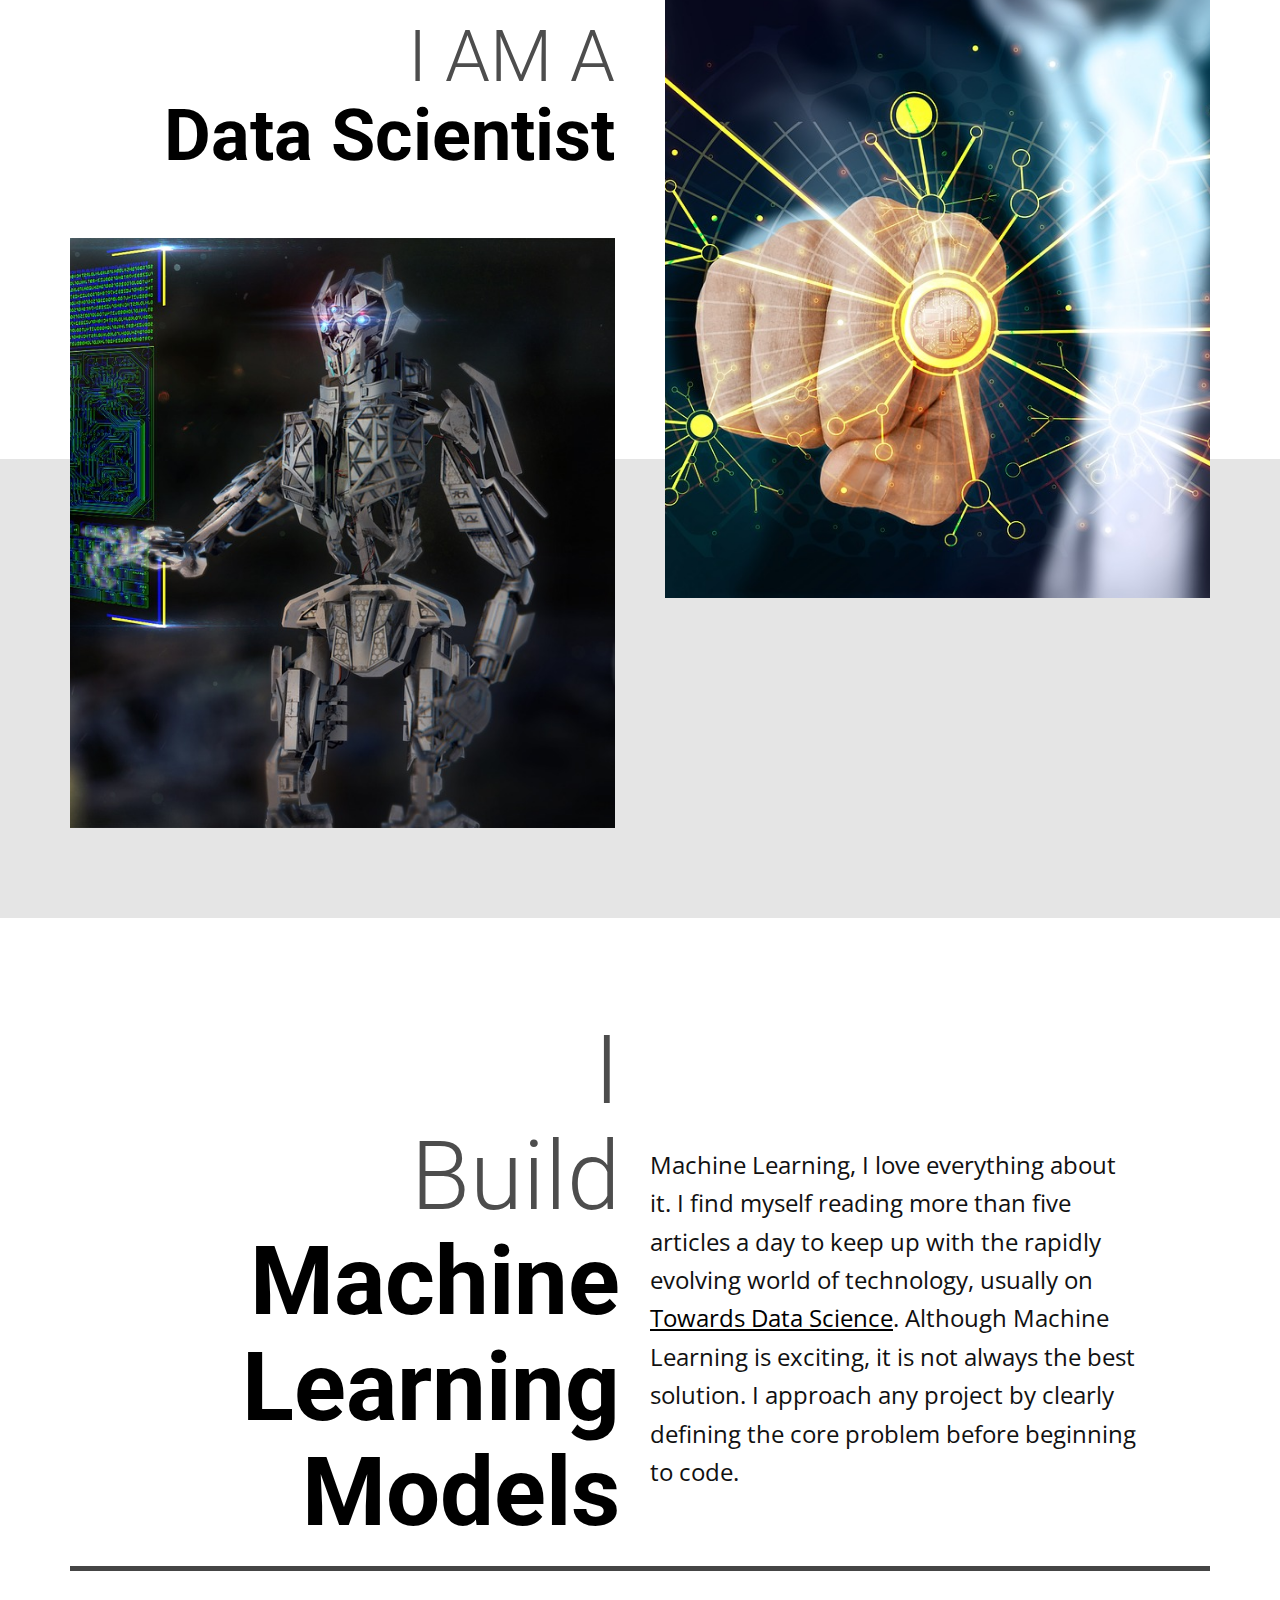
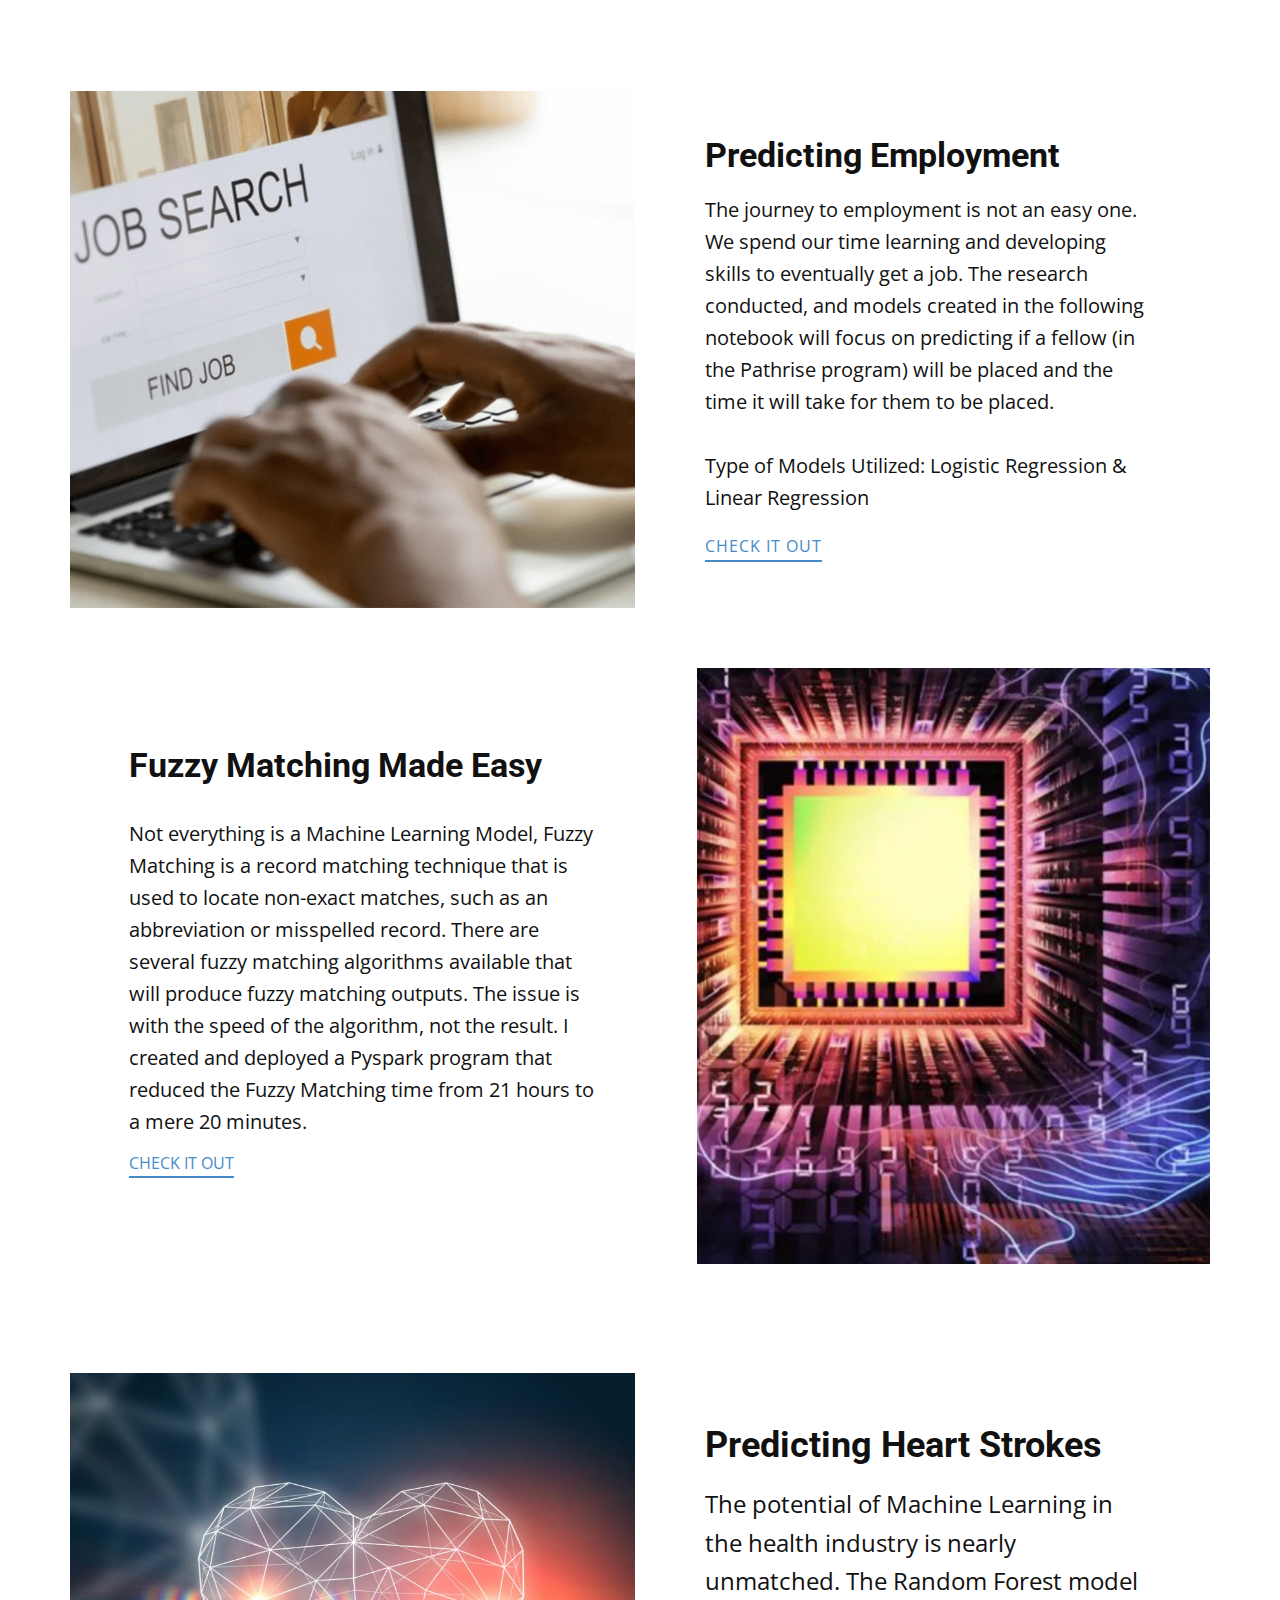
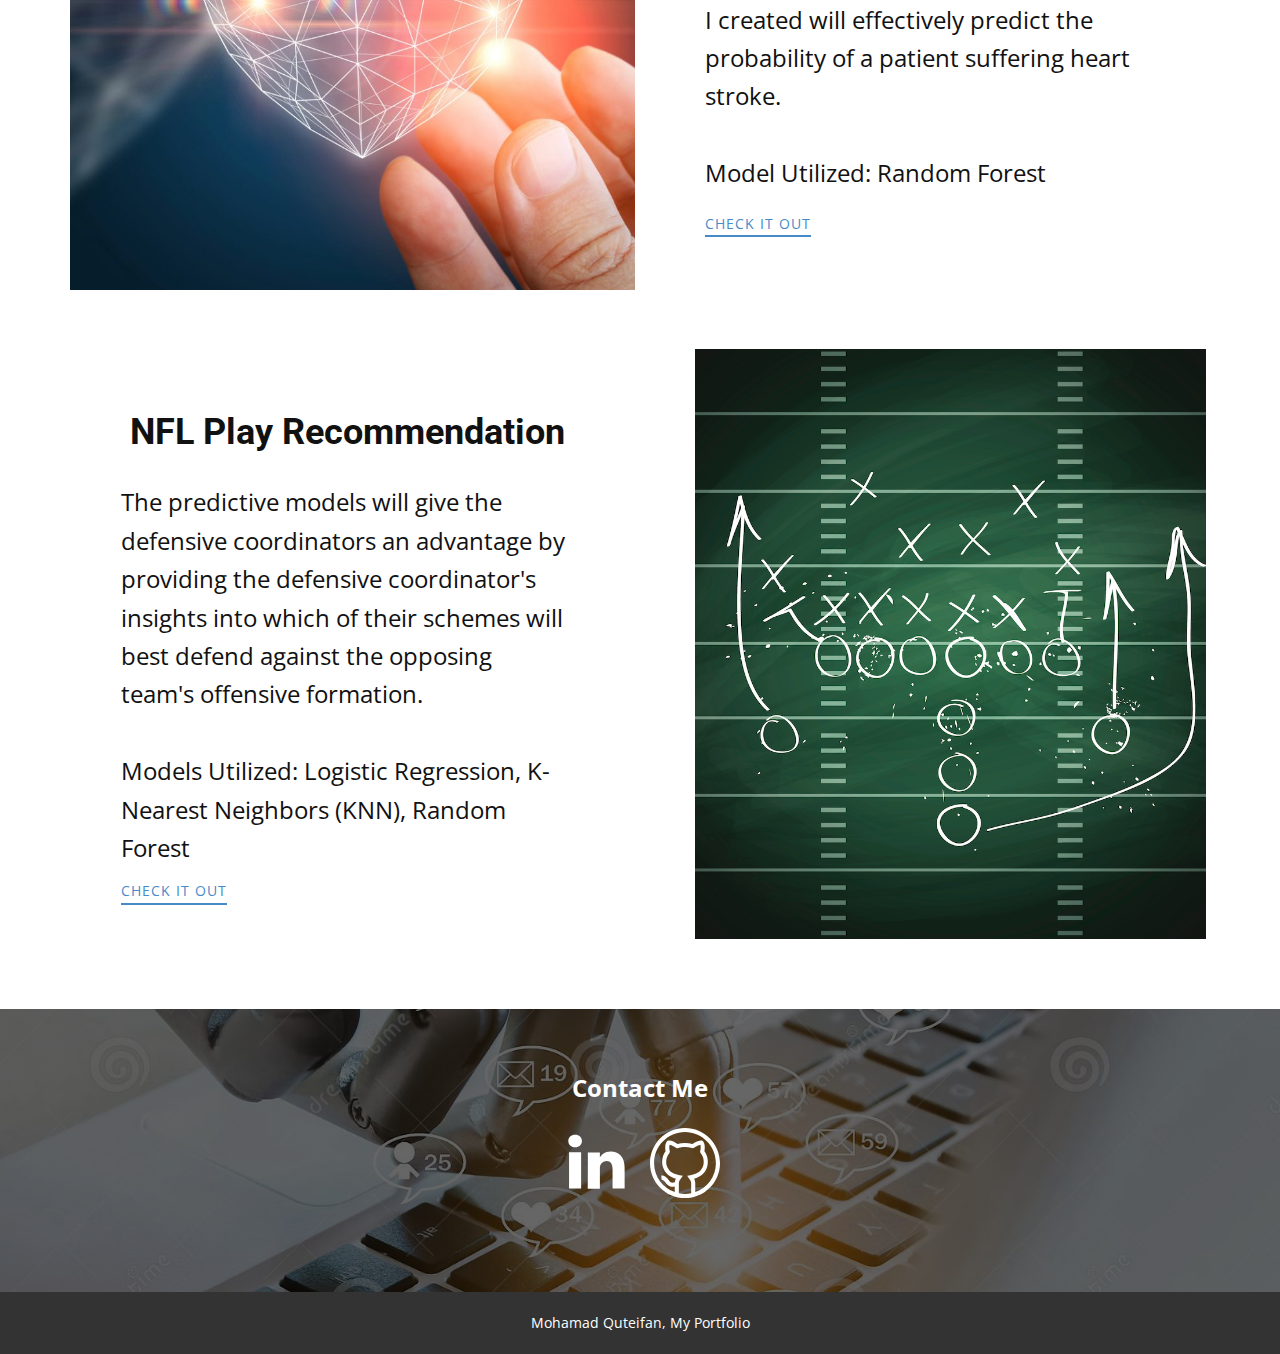
==== commit d2eca414: "init" ====
--- a/index.html
+++ b/index.html
@@ -184,7 +184,7 @@
               <div class="u-align-left u-container-style u-layout-cell u-left-cell u-size-33 u-layout-cell-1">
                 <div class="u-container-layout u-container-layout-1">
                   <h2 class="u-text u-text-1">Fuzzy Matching Made Easy</h2><br>
-                  <p class="u-text u-text-2"> Not everything is a Machine Learning Model, as I mentioned earlier. Fuzzy Matching  
+                  <p class="u-text u-text-2"> Not everything is a Machine Learning Model, Fuzzy Matching  
                     is a record matching technique that is used to locate non-exact matches,
                      such as an abbreviation or misspelled record. There are several fuzzy matching algorithms 
                      available that will produce fuzzy matching outputs. The issue is with the speed of the algorithm, 
